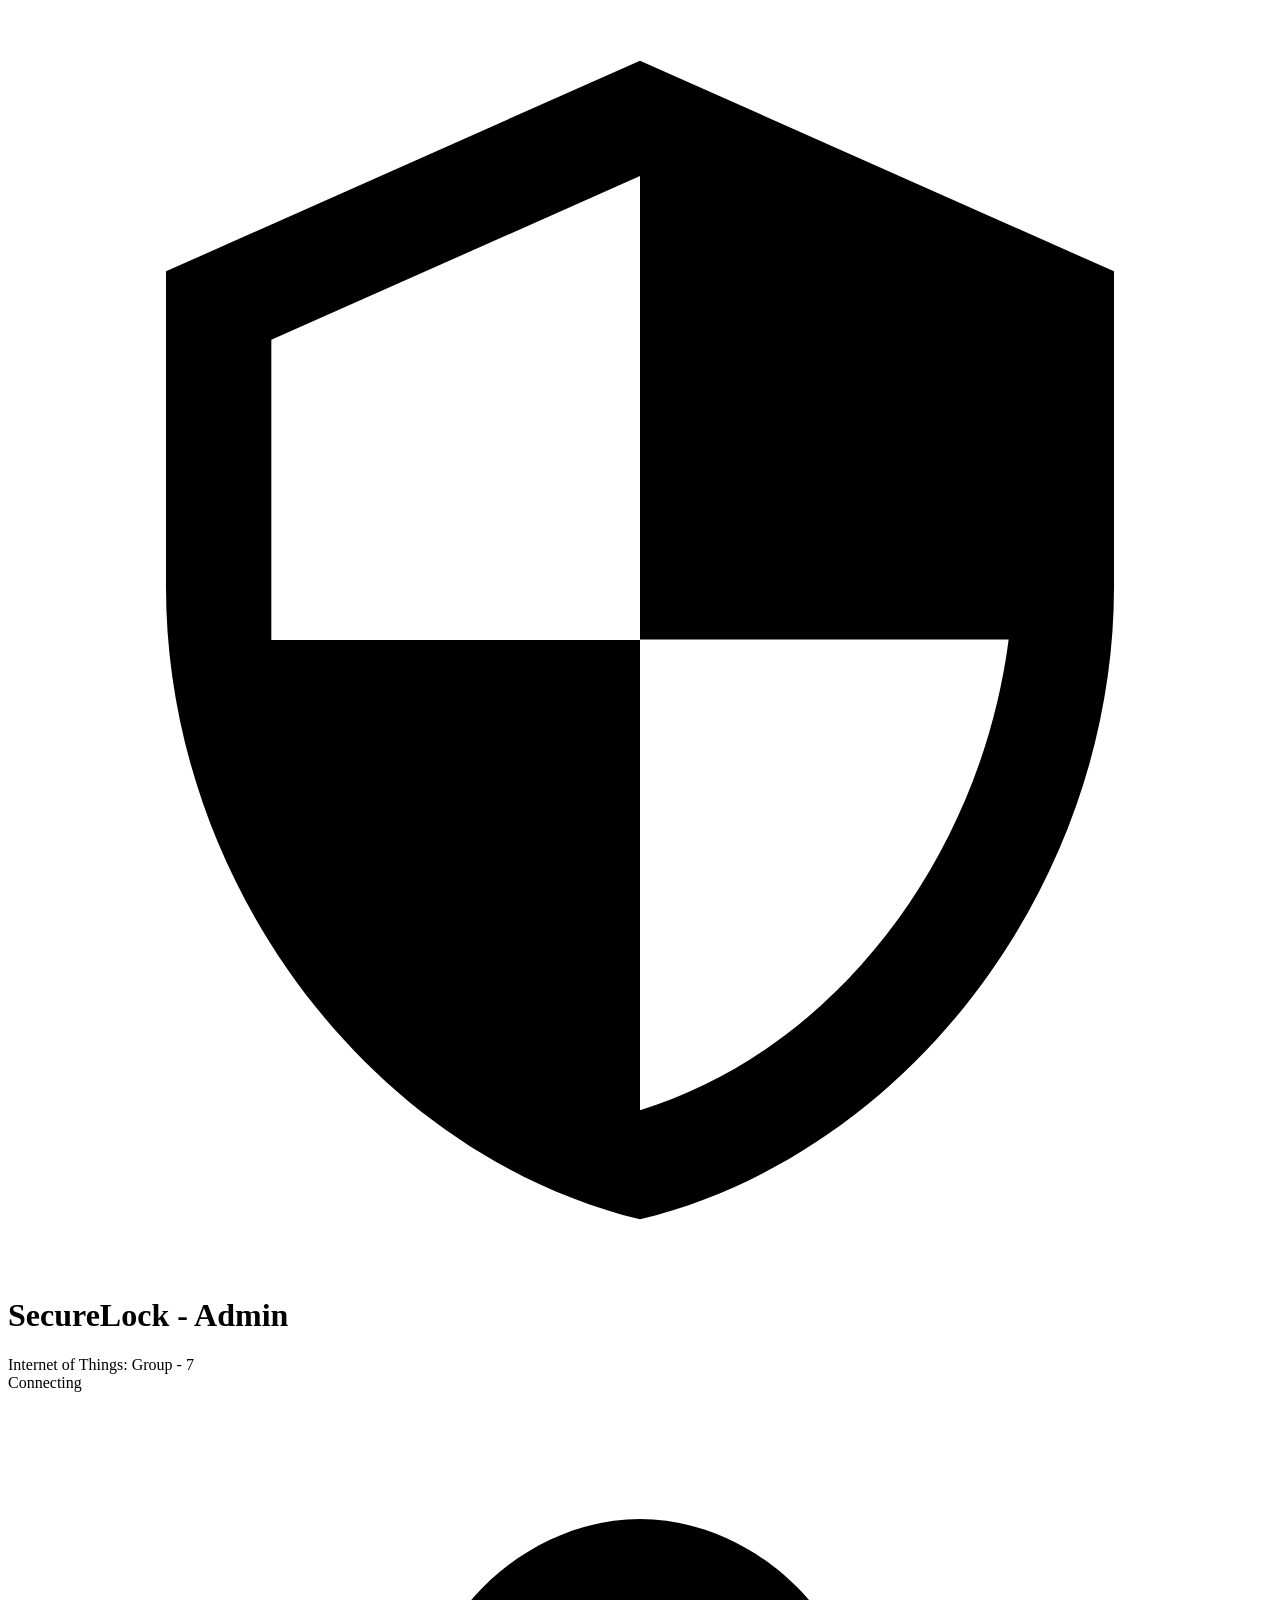
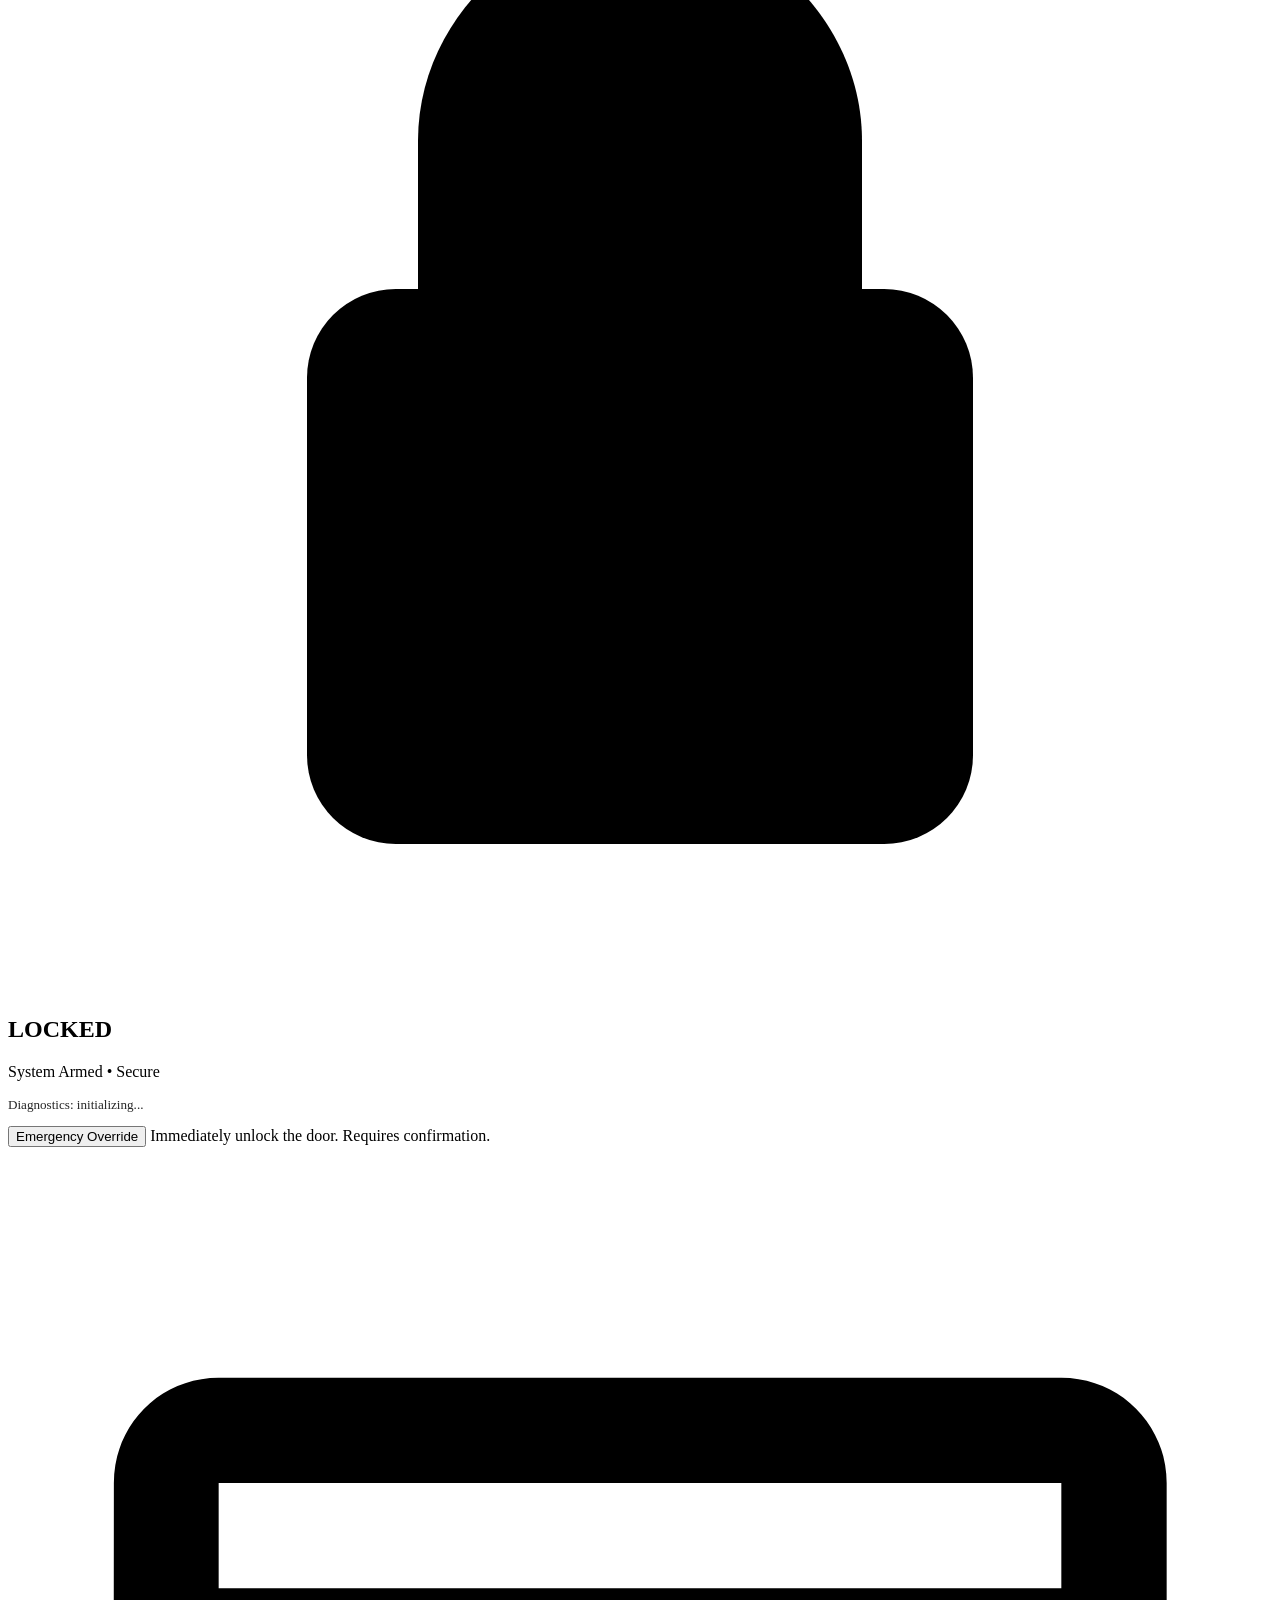
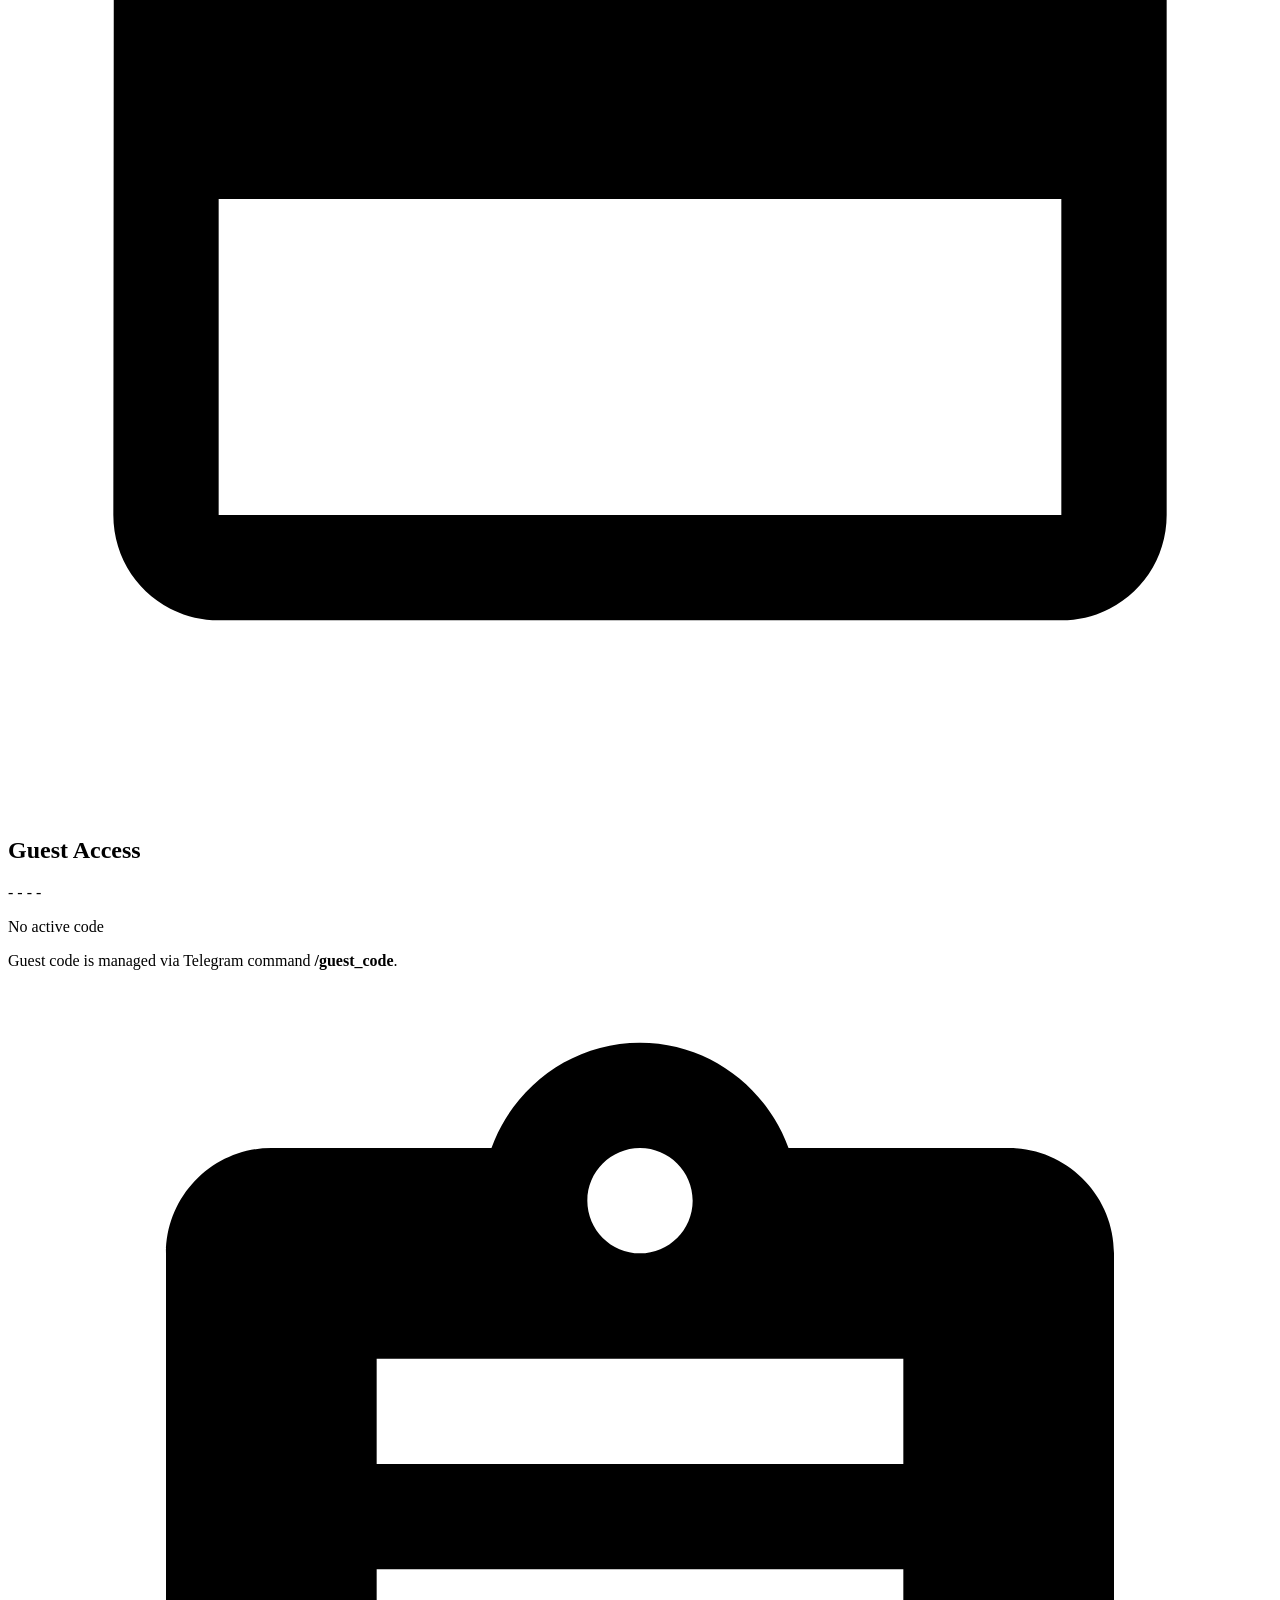
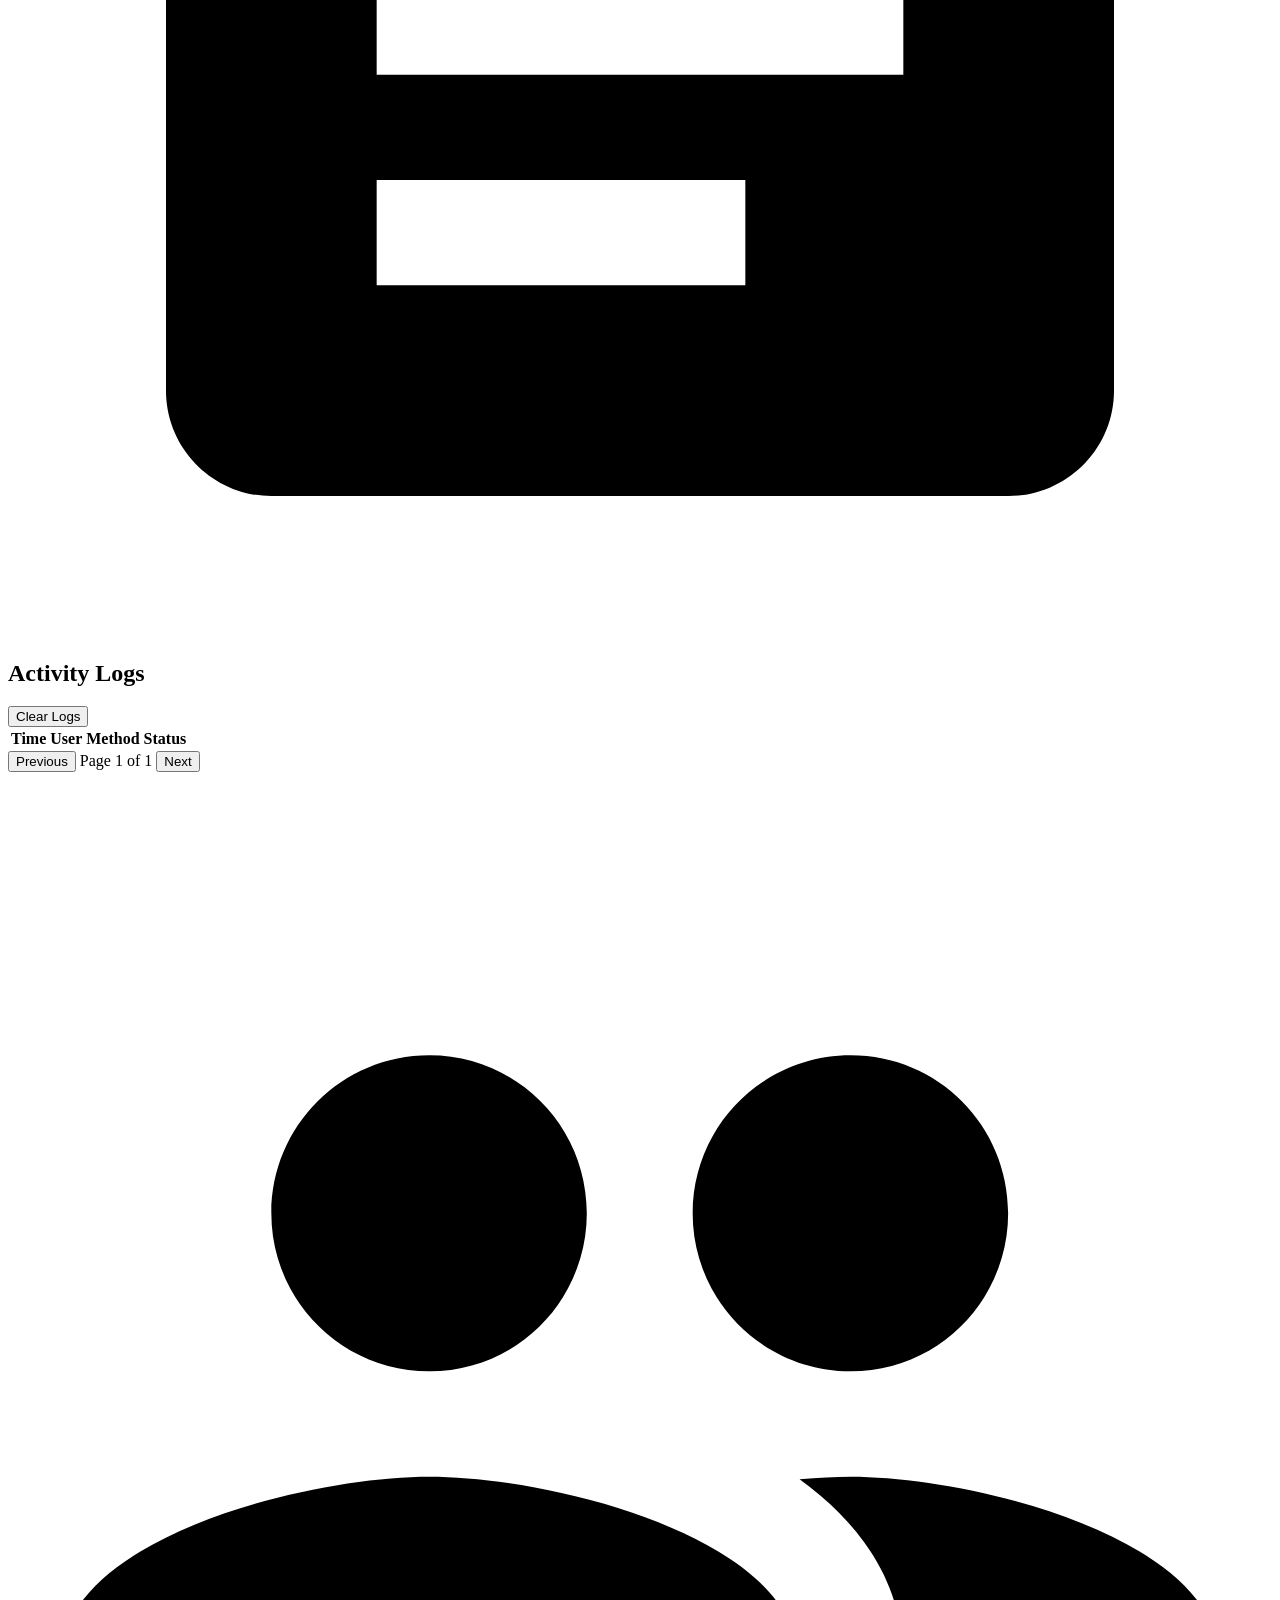
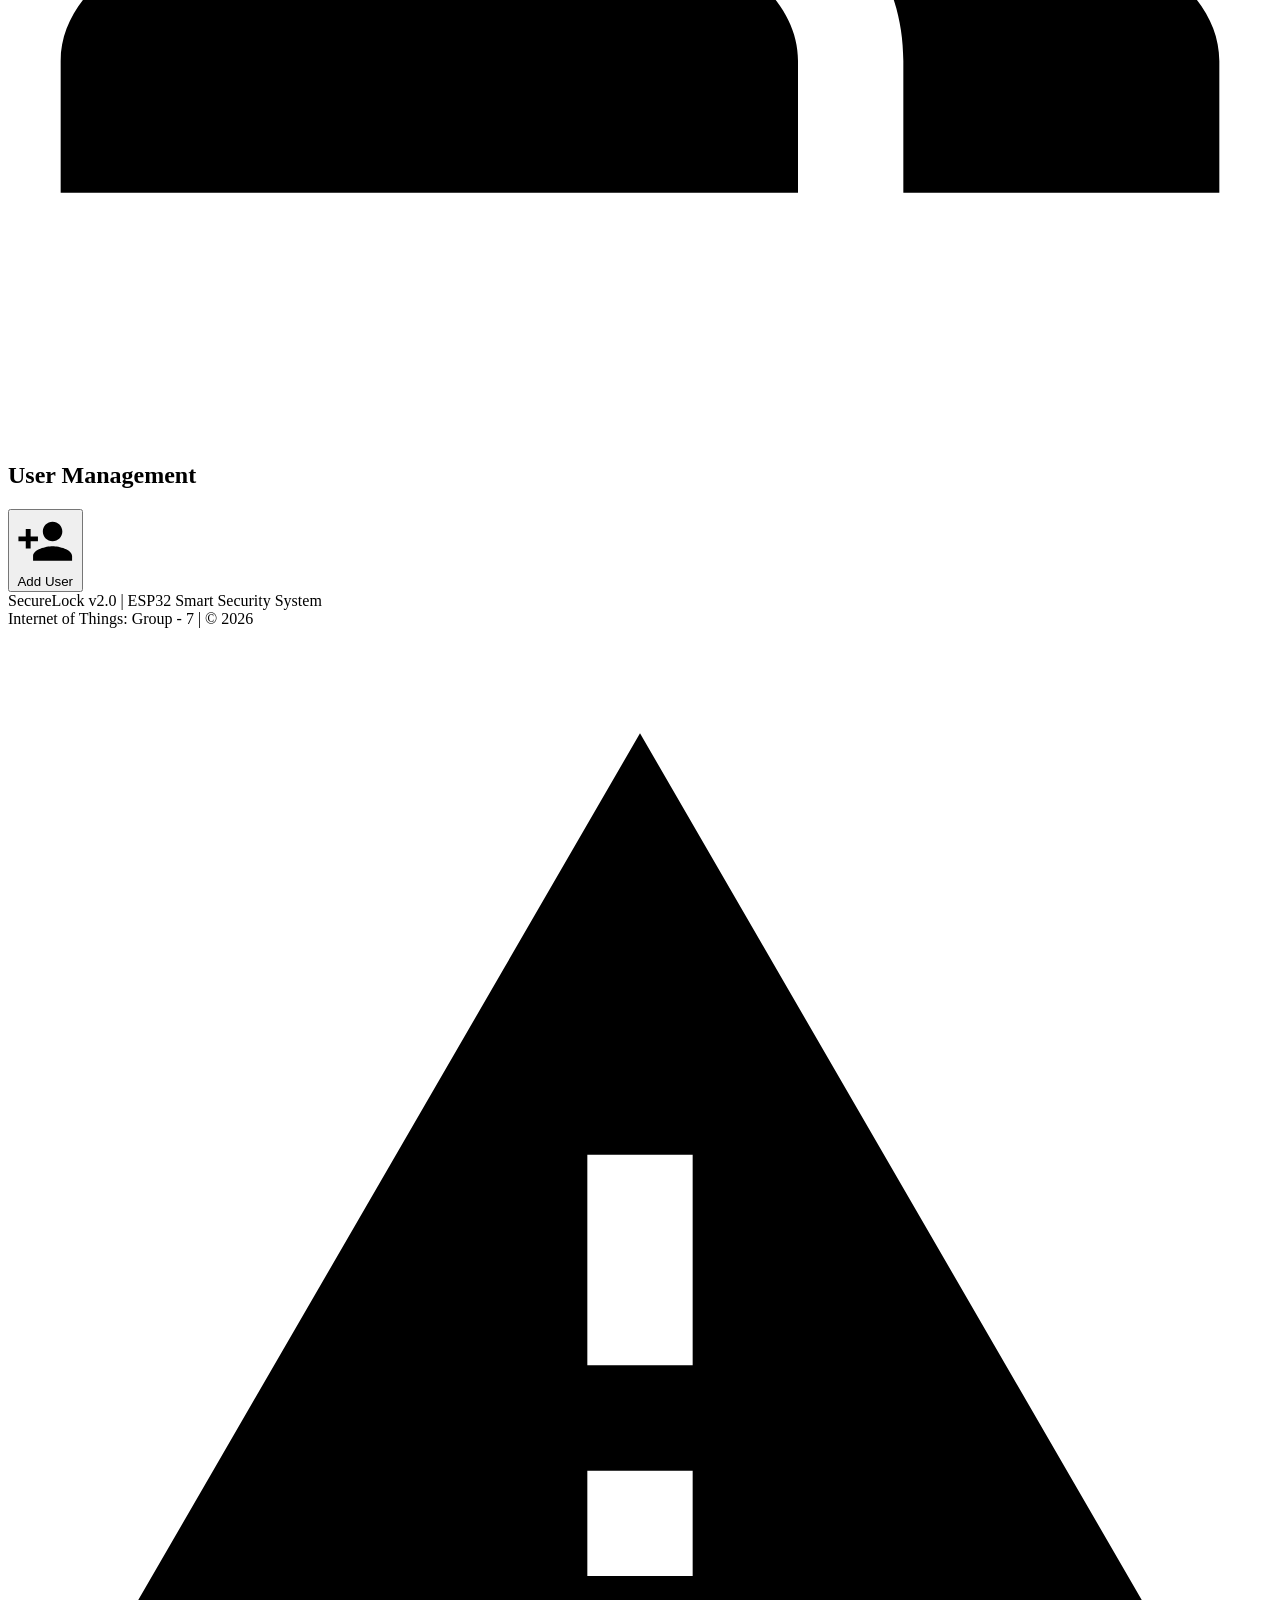
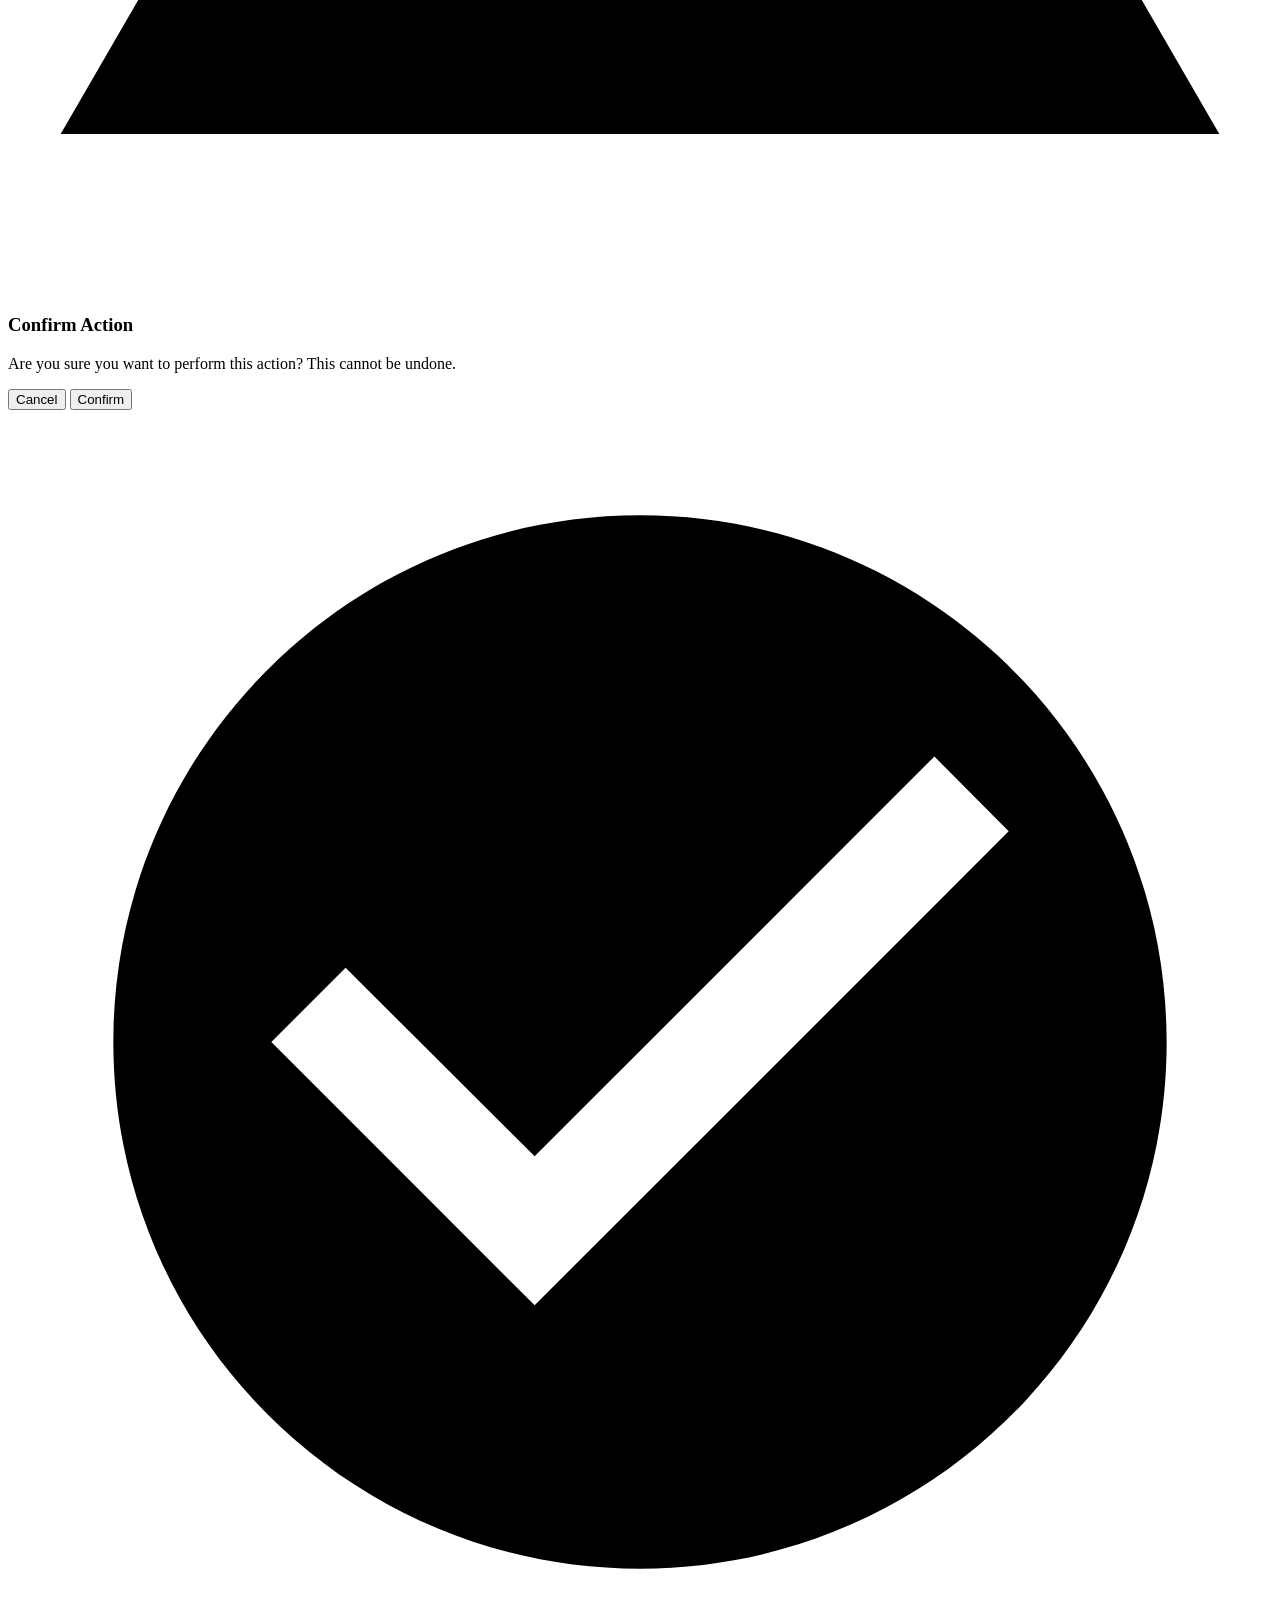
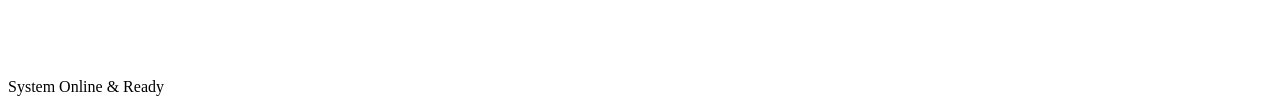
==== data/html/index.html @ d59ce09e "New changes again for mock defense tomorrow" ====
<!DOCTYPE html>
<html lang="en">
<head>
    <meta charset="UTF-8">
    <meta name="viewport" content="width=device-width, initial-scale=1.0, maximum-scale=1.0, user-scalable=no">
    <meta name="theme-color" content="#111827">
    <meta name="description" content="SecureLock ESP32 Smart Lock Dashboard - Secure Access Management">
    <meta name="apple-mobile-web-app-capable" content="yes">
    <meta name="apple-mobile-web-app-status-bar-style" content="black-translucent">
    
    <title>SecureLock | Smart Lock Dashboard</title>
    
    <!-- Favicon -->
    <link rel="icon" type="image/svg+xml" href="data:image/svg+xml,%3Csvg xmlns='http://www.w3.org/2000/svg' viewBox='0 0 24 24' fill='%233B82F6'%3E%3Cpath d='M18 8h-1V6c0-2.76-2.24-5-5-5S7 3.24 7 6v2H6c-1.1 0-2 .9-2 2v10c0 1.1.9 2 2 2h12c1.1 0 2-.9 2-2V10c0-1.1-.9-2-2-2zm-6 9c-1.1 0-2-.9-2-2s.9-2 2-2 2 .9 2 2-.9 2-2 2zm3.1-9H8.9V6c0-1.71 1.39-3.1 3.1-3.1 1.71 0 3.1 1.39 3.1 3.1v2z'/%3E%3C/svg%3E">
    
    <!-- Stylesheet -->
    <link rel="stylesheet" href="/css/style.css">
    <link rel="stylesheet" href="/css/layout.css">
    <link rel="stylesheet" href="/css/logs.css">
    <link rel="stylesheet" href="/css/users.css">
    <link rel="stylesheet" href="/css/pagination.css">
</head>
<body>
    <main class="dashboard">
        <!-- ===== Header Section ===== -->
        <header class="header">
            <div class="brand">
                <div class="brand-logo">
                    <svg viewBox="0 0 24 24" aria-hidden="true">
                        <path d="M12 1L3 5v6c0 5.55 3.84 10.74 9 12 5.16-1.26 9-6.45 9-12V5l-9-4zm0 10.99h7c-.53 4.12-3.28 7.79-7 8.94V12H5V6.3l7-3.11v8.8z"/>
                    </svg>
                </div>
                <div class="brand-text">
                    <h1 class="brand-name">SecureLock - Admin</h1>
                    <span class="brand-tagline">Internet of Things: Group - 7</span>
                </div>
            </div>
            
            <div class="status-badge" id="statusBadge" data-status="offline" role="status" aria-live="polite">
                <span class="status-indicator" aria-hidden="true"></span>
                <span id="statusText">Connecting</span>
            </div>
        </header>

        <!-- ===== Hero Section: Lock Status ===== -->
        <section class="hero-section" aria-labelledby="lockStatusLabel">
            <article class="glass-card hero-card" id="lockVisual" data-lock-state="locked">
                <!-- Animated Lock Visual -->
                <figure class="lock-visual">
                    <div class="lock-ring" aria-hidden="true"></div>
                    <svg class="lock-svg" viewBox="0 0 160 160" aria-hidden="true">
                        <!-- Lock Shackle (animated) -->
                        <path 
                            class="lock-shackle" 
                            d="M50 65 L50 45 C50 28 65 15 80 15 C95 15 110 28 110 45 L110 65"
                        />
                        <!-- Lock Body -->
                        <rect 
                            class="lock-body" 
                            x="35" y="65" 
                            width="90" height="75" 
                            rx="12"
                        />
                        <!-- Keyhole Circle -->
                        <circle class="lock-keyhole" cx="80" cy="95" r="12"/>
                        <!-- Keyhole Slot -->
                        <rect class="lock-keyhole" x="76" y="95" width="8" height="25" rx="2"/>
                    </svg>
                </figure>
                
                <!-- Status Text -->
                <div class="lock-status">
                    <h2 class="lock-status-label" id="lockStatusLabel">LOCKED</h2>
                    <p class="lock-status-sub" id="lockStatusSub">System Armed • Secure</p>
                    <p class="lock-status-sub" id="diagStatus" style="font-size:0.82rem;opacity:0.85;">Diagnostics: initializing...</p>
                </div>
                
                <!-- Emergency Override Button -->
                <button 
                    type="button" 
                    class="btn-emergency" 
                    id="btnEmergency"
                    aria-describedby="emergencyDesc"
                >
                    Emergency Override
                </button>
                <span id="emergencyDesc" class="sr-only">
                    Immediately unlock the door. Requires confirmation.
                </span>
            </article>
        </section>

        <!-- ===== Guest Access Section ===== -->
        <section class="guest-section" aria-labelledby="guestTitle">
            <article class="glass-card">
                <header class="section-header">
                    <h2 class="section-title" id="guestTitle">
                        <svg class="section-icon" viewBox="0 0 24 24" aria-hidden="true">
                            <path d="M20 4H4c-1.11 0-1.99.89-1.99 2L2 18c0 1.11.89 2 2 2h16c1.11 0 2-.89 2-2V6c0-1.11-.89-2-2-2zm0 14H4v-6h16v6zm0-10H4V6h16v2z"/>
                        </svg>
                        Guest Access
                    </h2>
                </header>
                
                <!-- PIN Display -->
                <div class="pin-display">
                    <output class="pin-code" id="pinCode" aria-live="polite">
                        <span class="pin-digit">-</span>
                        <span class="pin-digit">-</span>
                        <span class="pin-digit">-</span>
                        <span class="pin-digit">-</span>
                    </output>
                    <p class="pin-timer" id="pinTimer">No active code</p>
                </div>
                
                <p class="pin-helper">Guest code is managed via Telegram command <strong>/guest_code</strong>.</p>
            </article>
        </section>

        <!-- ===== Activity Logs Section ===== -->
        <section class="logs-section" aria-labelledby="logsTitle">
            <article class="glass-card">
                <header class="section-header">
                    <h2 class="section-title" id="logsTitle">
                        <svg class="section-icon" viewBox="0 0 24 24" aria-hidden="true">
                            <path d="M19 3h-4.18C14.4 1.84 13.3 1 12 1c-1.3 0-2.4.84-2.82 2H5c-1.1 0-2 .9-2 2v14c0 1.1.9 2 2 2h14c1.1 0 2-.9 2-2V5c0-1.1-.9-2-2-2zm-7 0c.55 0 1 .45 1 1s-.45 1-1 1-1-.45-1-1 .45-1 1-1zm2 14H7v-2h7v2zm3-4H7v-2h10v2zm0-4H7V7h10v2z"/>
                        </svg>
                        Activity Logs
                    </h2>
                    <button type="button" class="btn-clear-logs" id="btnClearLogs" aria-label="Clear all activity logs">
                        Clear Logs
                    </button>
                </header>
                
                <!-- Logs Table -->
                <div class="logs-table-wrapper">
                    <table class="logs-table" role="grid">
                        <thead>
                            <tr>
                                <th scope="col">Time</th>
                                <th scope="col">User</th>
                                <th scope="col" class="col-method">Method</th>
                                <th scope="col" class="col-status">Status</th>
                            </tr>
                        </thead>
                        <tbody id="logsTableBody">
                            <!-- Logs populated dynamically from /api/logs -->
                        </tbody>
                    </table>
                </div>

                <nav class="logs-pagination" id="logsPagination" aria-label="Activity logs pagination">
                    <button type="button" class="pagination-btn" id="logsPrevPage">Previous</button>
                    <span class="pagination-info" id="logsPageInfo">Page 1 of 1</span>
                    <button type="button" class="pagination-btn" id="logsNextPage">Next</button>
                </nav>
            </article>
        </section>

        <!-- ===== User Management Section ===== -->
        <section class="users-section" aria-labelledby="usersTitle">
            <article class="glass-card">
                <header class="section-header section-header-actions">
                    <h2 class="section-title" id="usersTitle">
                        <svg class="section-icon" viewBox="0 0 24 24" aria-hidden="true">
                            <path d="M16 11c1.66 0 2.99-1.34 2.99-3S17.66 5 16 5c-1.66 0-3 1.34-3 3s1.34 3 3 3zm-8 0c1.66 0 2.99-1.34 2.99-3S9.66 5 8 5C6.34 5 5 6.34 5 8s1.34 3 3 3zm0 2c-2.33 0-7 1.17-7 3.5V19h14v-2.5c0-2.33-4.67-3.5-7-3.5zm8 0c-.29 0-.62.02-.97.05 1.16.84 1.97 1.97 1.97 3.45V19h6v-2.5c0-2.33-4.67-3.5-7-3.5z"/>
                        </svg>
                        User Management
                    </h2>
                    <button type="button" class="btn-add-user" id="btnAddUser" aria-label="Add new user">
                        <svg viewBox="0 0 24 24" aria-hidden="true">
                            <path d="M15 12c2.21 0 4-1.79 4-4s-1.79-4-4-4-4 1.79-4 4 1.79 4 4 4zm-9-2V7H4v3H1v2h3v3h2v-3h3v-2H6zm9 4c-2.67 0-8 1.34-8 4v2h16v-2c0-2.66-5.33-4-8-4z"/>
                        </svg>
                        Add User
                    </button>
                </header>
                
                <!-- Users Grid -->
                <div class="users-grid" id="usersGrid" role="list">
                    <!-- Users populated dynamically from /api/users -->
                </div>
            </article>
        </section>
    </main>

    <!-- ===== Footer ===== -->
    <footer class="dashboard-footer">
        <div class="footer-content">
            <div class="footer-left">
                <span class="footer-brand">SecureLock v2.0</span>
                <span class="footer-separator">|</span>
                <span class="footer-text">ESP32 Smart Security System</span>
            </div>
            <div class="footer-right">
                <span class="footer-text">Internet of Things: Group - 7</span>
                <span class="footer-separator">|</span>
                <span class="footer-copyright">&copy; 2026</span>
            </div>
        </div>
    </footer>

    <!-- ===== Confirmation Modal ===== -->
    <aside 
        class="modal-overlay" 
        id="modalOverlay" 
        data-visible="false"
        role="dialog" 
        aria-modal="true" 
        aria-labelledby="modalTitle"
        aria-describedby="modalMessage"
    >
        <div class="modal">
            <div class="modal-icon" id="modalIcon" data-type="warning" aria-hidden="true">
                <svg viewBox="0 0 24 24">
                    <path d="M1 21h22L12 2 1 21zm12-3h-2v-2h2v2zm0-4h-2v-4h2v4z"/>
                </svg>
            </div>
            <h3 class="modal-title" id="modalTitle">Confirm Action</h3>
            <p class="modal-message" id="modalMessage">
                Are you sure you want to perform this action? This cannot be undone.
            </p>
            <div class="modal-actions">
                <button type="button" class="btn-modal-cancel" id="btnModalCancel">
                    Cancel
                </button>
                <button type="button" class="btn-modal-confirm" id="btnModalConfirm">
                    Confirm
                </button>
            </div>
        </div>
    </aside>

    <!-- ===== Edit User Modal ===== -->
    <dialog 
        class="edit-user-dialog" 
        id="editUserModal"
        aria-labelledby="editUserTitle"
    >
        <div class="dialog-content">
            <div class="dialog-header">
                <h3 class="dialog-title" id="editUserTitle">Edit User Details</h3>
                <button type="button" class="btn-dialog-close" id="btnCloseEditDialog" aria-label="Close dialog">
                    <svg viewBox="0 0 24 24" aria-hidden="true">
                        <path d="M19 6.41L17.59 5 12 10.59 6.41 5 5 6.41 10.59 12 5 17.59 6.41 19 12 13.41 17.59 19 19 17.59 13.41 12z"/>
                    </svg>
                </button>
            </div>
            
            <form class="dialog-form" id="editUserForm" novalidate>
                <!-- Input 1: Name -->
                <div class="form-group">
                    <label for="editUserName" class="form-label">Full Name <span class="required">*</span></label>
                    <input 
                        type="text" 
                        id="editUserName" 
                        name="editUserName"
                        class="form-input" 
                        placeholder="e.g., John Doe"
                        pattern="[A-Za-z ]+"
                        title="Name must contain letters only"
                        maxlength="48"
                        required
                        autocomplete="name"
                    />
                    <span class="form-error" id="editUserNameError"></span>
                </div>

                <!-- Input 2: Telegram Chat ID -->
                <div class="form-group">
                    <label for="editUserChatId" class="form-label">Telegram Chat ID <span class="required">*</span></label>
                    <input
                        type="text"
                        id="editUserChatId"
                        name="editUserChatId"
                        class="form-input"
                        placeholder="e.g., 123456789"
                        inputmode="numeric"
                        autocomplete="off"
                        required
                    />
                    <span class="form-helper">Used to deliver user-specific OTP via Telegram</span>
                    <span class="form-error" id="editUserChatIdError"></span>
                </div>

                <!-- Input 3: Offline Backup PIN -->
                <div class="form-group">
                    <label for="editUserBackupPin" class="form-label">Offline Backup PIN <span class="required">*</span></label>
                    <input
                        type="text"
                        id="editUserBackupPin"
                        name="editUserBackupPin"
                        class="form-input form-input-pin"
                        placeholder="1234"
                        maxlength="4"
                        pattern="[0-9]{4}"
                        inputmode="numeric"
                        required
                        autocomplete="off"
                    />
                    <span class="form-helper">Used when user enters Offline Mode (#) after RFID scan</span>
                    <span class="form-error" id="editUserBackupPinError"></span>
                </div>
                
                <!-- Input 4: RFID -->
                <div class="form-group">
                    <label for="editUserRfid" class="form-label">RFID Tag ID <span class="required">*</span></label>
                    <div class="form-input-group">
                        <input 
                            type="text" 
                            id="editUserRfid" 
                            name="editUserRfid"
                            class="form-input form-input-readonly" 
                            placeholder="Current RFID tag..."
                            readonly
                            required
                        />
                        <button type="button" class="btn-replace" id="btnReplaceCard">
                            <svg viewBox="0 0 24 24" aria-hidden="true">
                                <path d="M12 4V1L8 5l4 4V6c3.31 0 6 2.69 6 6 0 1.01-.25 1.97-.7 2.8l1.46 1.46C19.54 15.03 20 13.57 20 12c0-4.42-3.58-8-8-8zm0 14c-3.31 0-6-2.69-6-6 0-1.01.25-1.97.7-2.8L5.24 7.74C4.46 8.97 4 10.43 4 12c0 4.42 3.58 8 8 8v3l4-4-4-4v3z"/>
                            </svg>
                            Replace Card
                        </button>
                    </div>
                    <span class="form-helper">Tap new RFID card to replace existing tag</span>
                    <span class="form-error" id="editUserRfidError"></span>
                </div>
                
                <!-- Form Actions -->
                <div class="dialog-actions">
                    <button type="button" class="btn-dialog-cancel" id="btnCancelEdit">
                        Cancel
                    </button>
                    <button type="submit" class="btn-dialog-submit" id="btnSubmitEdit">
                        <svg viewBox="0 0 24 24" aria-hidden="true">
                            <path d="M17 3H5c-1.11 0-2 .9-2 2v14c0 1.1.89 2 2 2h14c1.1 0 2-.9 2-2V7l-4-4zm-5 16c-1.66 0-3-1.34-3-3s1.34-3 3-3 3 1.34 3 3-1.34 3-3 3zm3-10H5V5h10v4z"/>
                        </svg>
                        Save Changes
                    </button>
                </div>
            </form>
        </div>
    </dialog>

    <!-- ===== Add User Modal ===== -->
    <dialog 
        class="add-user-dialog" 
        id="addUserModal"
        aria-labelledby="addUserTitle"
    >
        <div class="dialog-content">
            <div class="dialog-header">
                <h3 class="dialog-title" id="addUserTitle">Add New User</h3>
                <button type="button" class="btn-dialog-close" id="btnCloseDialog" aria-label="Close dialog">
                    <svg viewBox="0 0 24 24" aria-hidden="true">
                        <path d="M19 6.41L17.59 5 12 10.59 6.41 5 5 6.41 10.59 12 5 17.59 6.41 19 12 13.41 17.59 19 19 17.59 13.41 12z"/>
                    </svg>
                </button>
            </div>
            
            <form class="dialog-form" id="addUserForm" novalidate>
                <!-- Input 1: Name -->
                <div class="form-group">
                    <label for="userName" class="form-label">Full Name <span class="required">*</span></label>
                    <input 
                        type="text" 
                        id="userName" 
                        name="userName"
                        class="form-input" 
                        placeholder="e.g., Sarah Johnson"
                        pattern="[A-Za-z ]+"
                        title="Name must contain letters only"
                        maxlength="48"
                        required
                        autocomplete="name"
                    />
                    <span class="form-error" id="userNameError"></span>
                </div>

                <!-- Input 2: Telegram Chat ID -->
                <div class="form-group">
                    <label for="userChatId" class="form-label">Telegram Chat ID <span class="required">*</span></label>
                    <input
                        type="text"
                        id="userChatId"
                        name="userChatId"
                        class="form-input"
                        placeholder="e.g., 123456789"
                        inputmode="numeric"
                        autocomplete="off"
                        required
                    />
                    <span class="form-helper">User receives 6-digit OTP on this chat ID</span>
                    <span class="form-error" id="userChatIdError"></span>
                </div>

                <!-- Input 3: Offline Backup PIN -->
                <div class="form-group">
                    <label for="userBackupPin" class="form-label">Offline Backup PIN <span class="required">*</span></label>
                    <input
                        type="text"
                        id="userBackupPin"
                        name="userBackupPin"
                        class="form-input form-input-pin"
                        placeholder="1234"
                        maxlength="4"
                        pattern="[0-9]{4}"
                        inputmode="numeric"
                        required
                        autocomplete="off"
                    />
                    <span class="form-helper">Used when user enters Offline Mode (#) after RFID scan</span>
                    <span class="form-error" id="userBackupPinError"></span>
                </div>
                
                <!-- Input 4: RFID -->
                <div class="form-group">
                    <label for="userRfid" class="form-label">RFID Tag ID <span class="required">*</span></label>
                    <div class="form-input-group">
                        <input 
                            type="text" 
                            id="userRfid" 
                            name="userRfid"
                            class="form-input form-input-readonly" 
                            placeholder="Waiting for card tap..."
                            readonly
                            required
                        />
                        <button type="button" class="btn-scan" id="btnScanCard">
                            <svg viewBox="0 0 24 24" aria-hidden="true">
                                <path d="M12 2C6.48 2 2 6.48 2 12s4.48 10 10 10 10-4.48 10-10S17.52 2 12 2zm-2 15l-5-5 1.41-1.41L10 14.17l7.59-7.59L19 8l-9 9z"/>
                            </svg>
                            📡 Scan Card
                        </button>
                    </div>
                    <span class="form-helper">Tap RFID card on reader to enroll</span>
                    <span class="form-error" id="userRfidError"></span>
                </div>
                
                <!-- Form Actions -->
                <div class="dialog-actions">
                    <button type="button" class="btn-dialog-cancel" id="btnCancelAdd">
                        Cancel
                    </button>
                    <button type="submit" class="btn-dialog-submit" id="btnSubmitAdd">
                        <svg viewBox="0 0 24 24" aria-hidden="true">
                            <path d="M15 12c2.21 0 4-1.79 4-4s-1.79-4-4-4-4 1.79-4 4 1.79 4 4 4zm-9-2V7H4v3H1v2h3v3h2v-3h3v-2H6zm9 4c-2.67 0-8 1.34-8 4v2h16v-2c0-2.66-5.33-4-8-4z"/>
                        </svg>
                        Save User
                    </button>
                </div>
            </form>
        </div>
    </dialog>

    <!-- ===== Toast Notification ===== -->
    <output class="toast" id="toast" data-visible="false" data-type="info" role="status" aria-live="polite">
        <span class="toast-icon" aria-hidden="true">
            <svg viewBox="0 0 24 24">
                <path d="M12 2C6.48 2 2 6.48 2 12s4.48 10 10 10 10-4.48 10-10S17.52 2 12 2zm-2 15l-5-5 1.41-1.41L10 14.17l7.59-7.59L19 8l-9 9z"/>
            </svg>
        </span>
        <span class="toast-message" id="toastMessage">System Online & Ready</span>
    </output>

    <!-- JavaScript -->
    <script type="module" src="/js/main.js"></script>
</body>
</html>
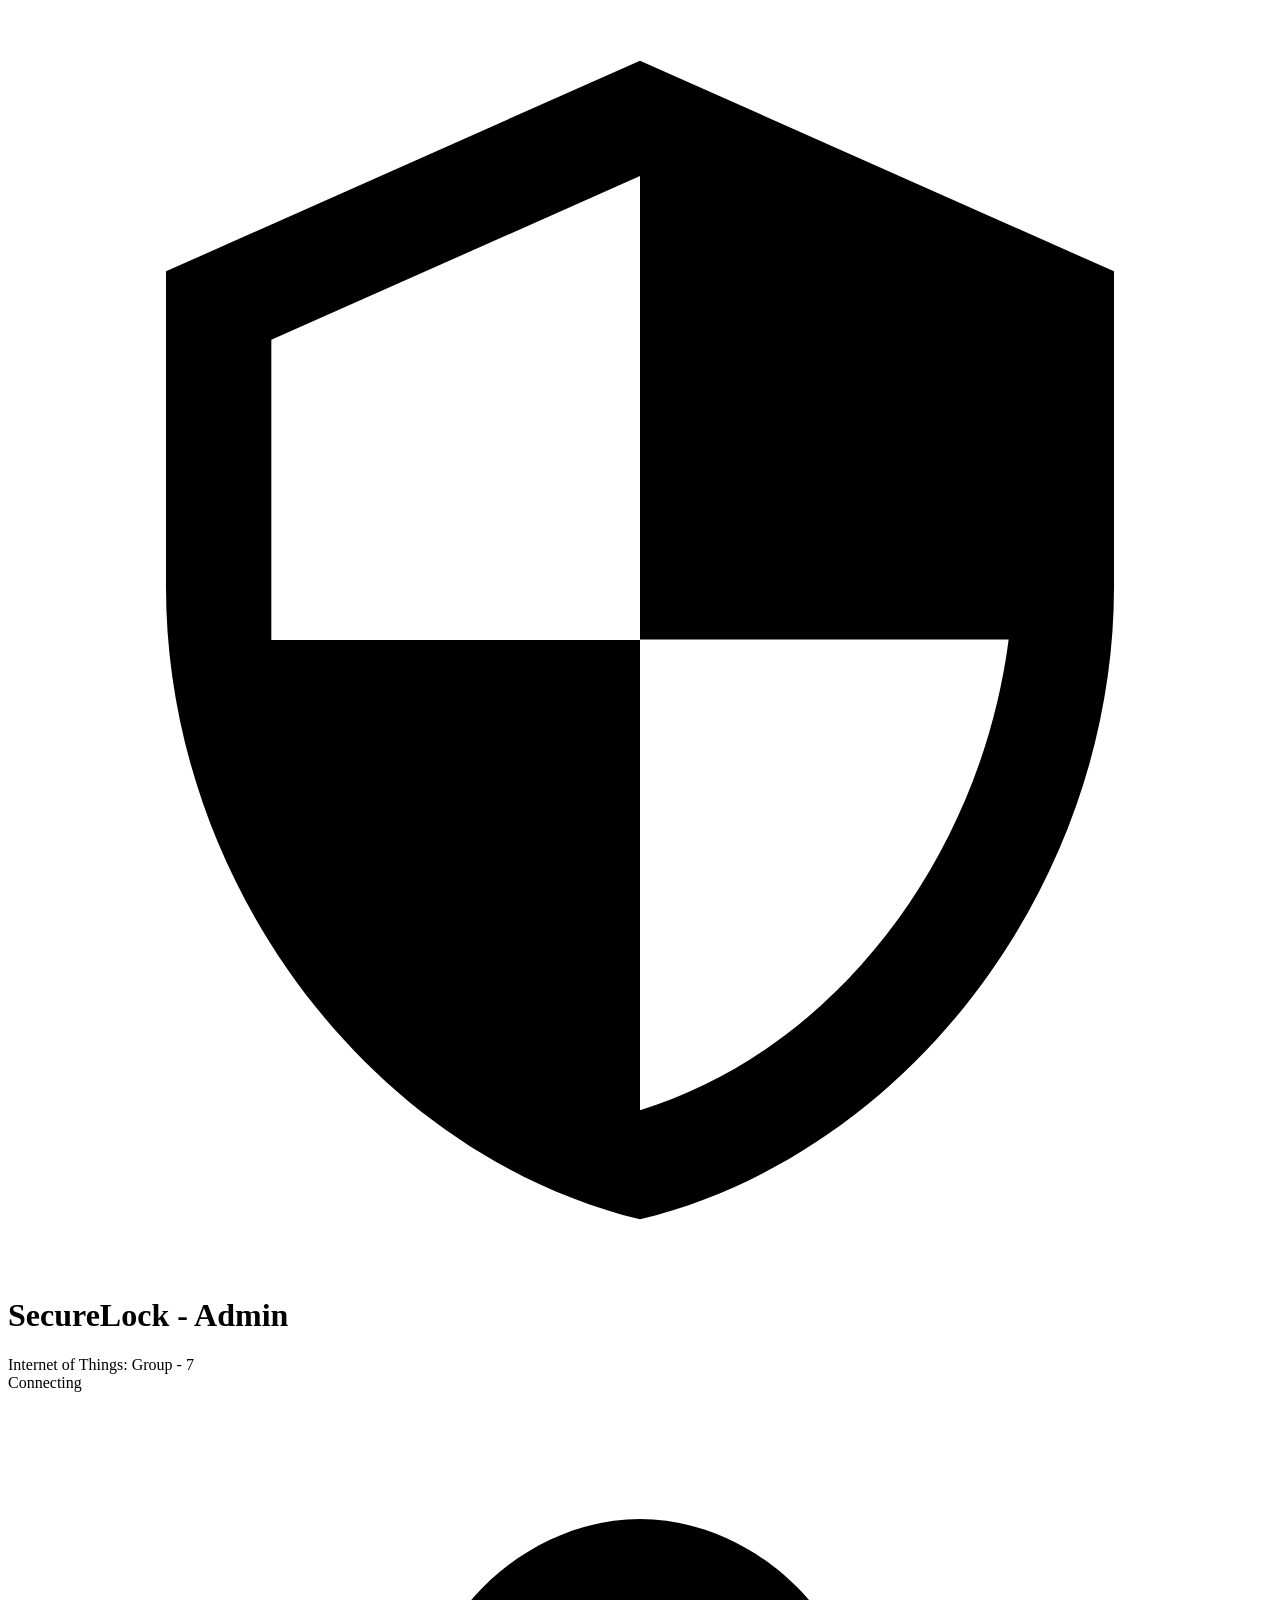
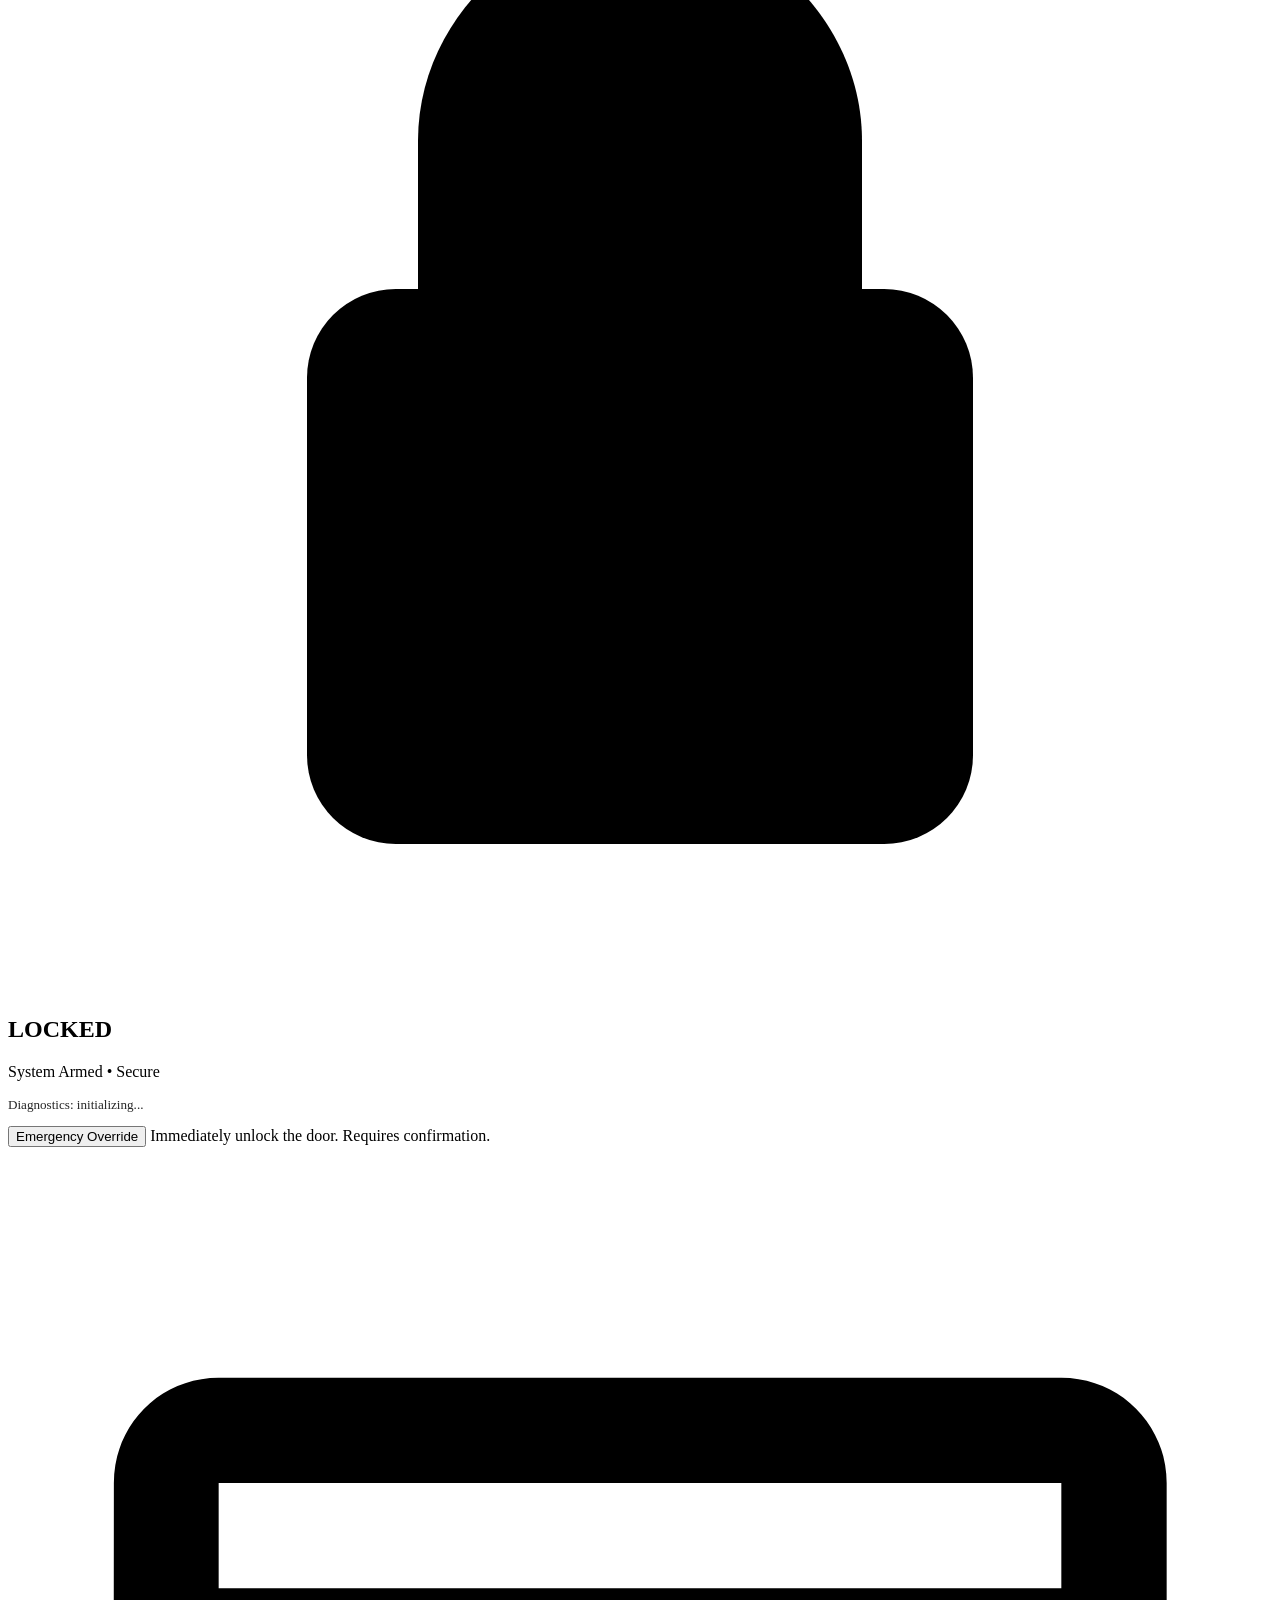
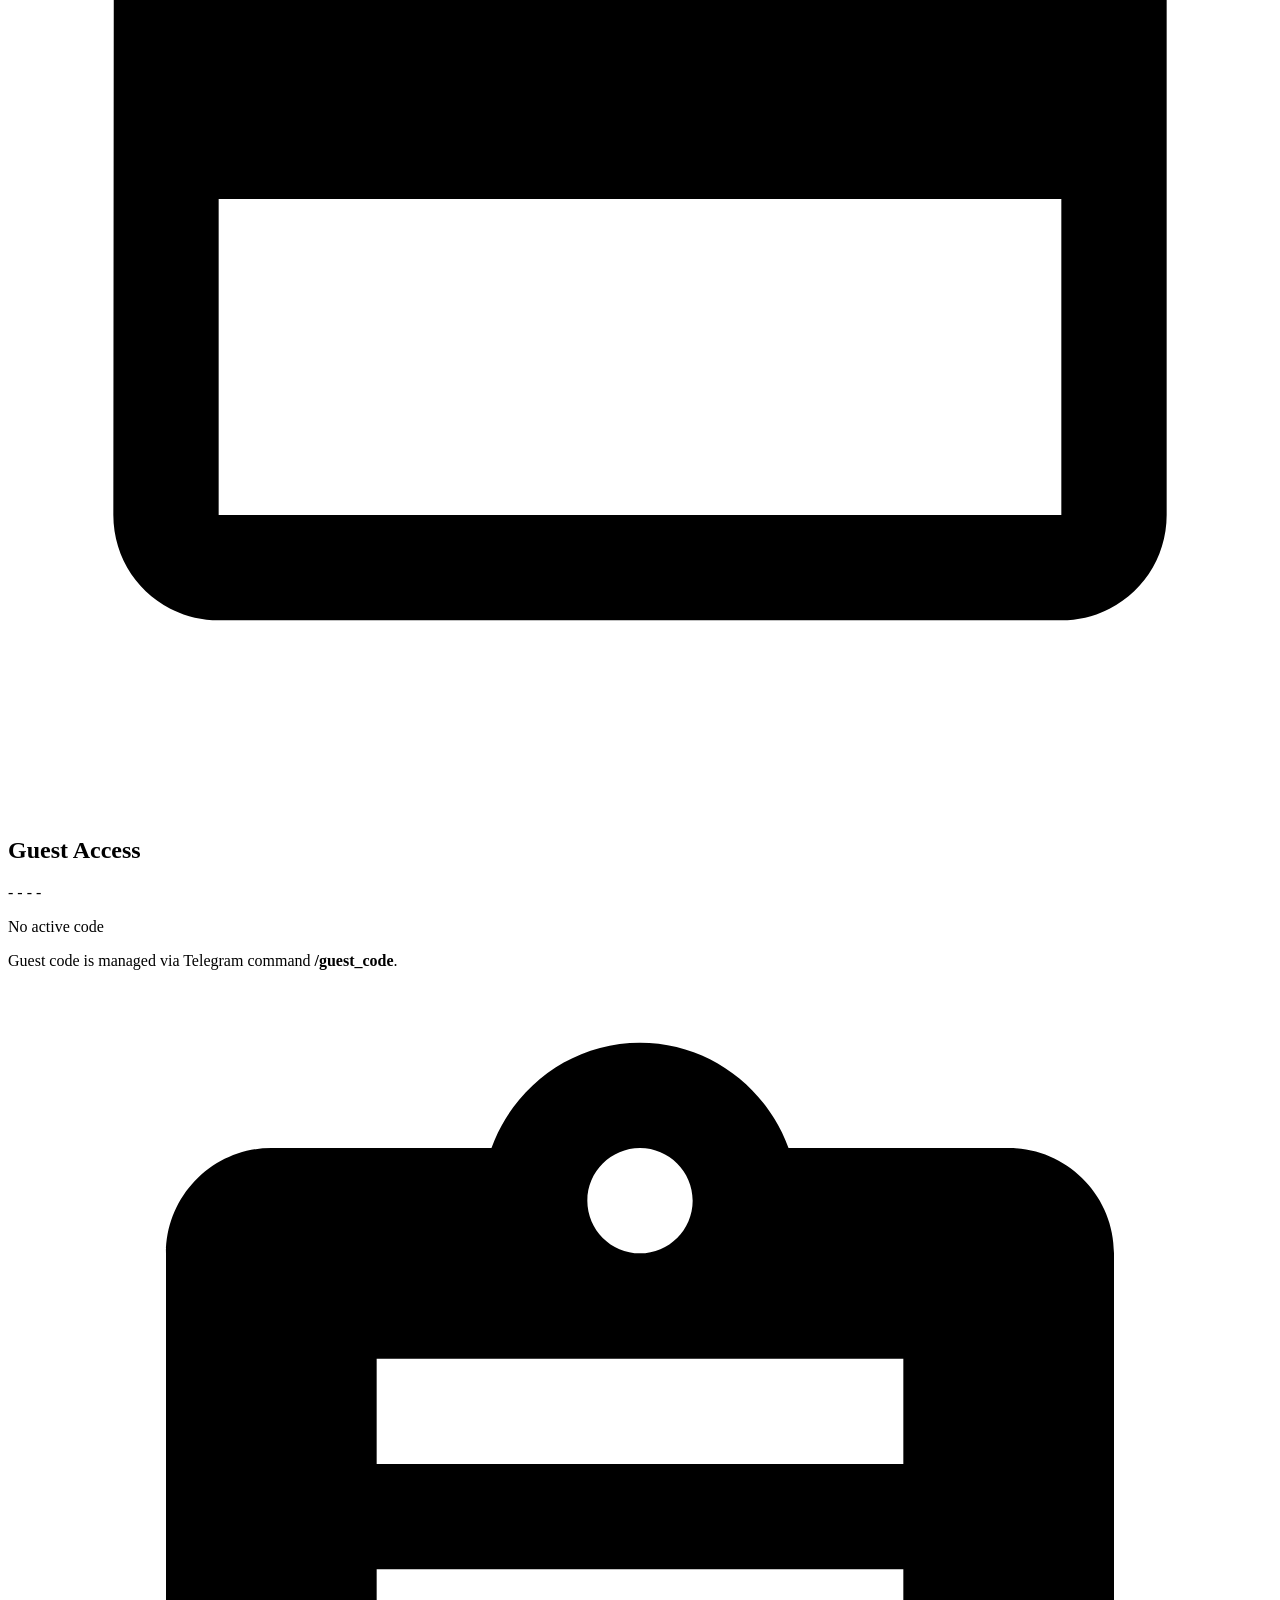
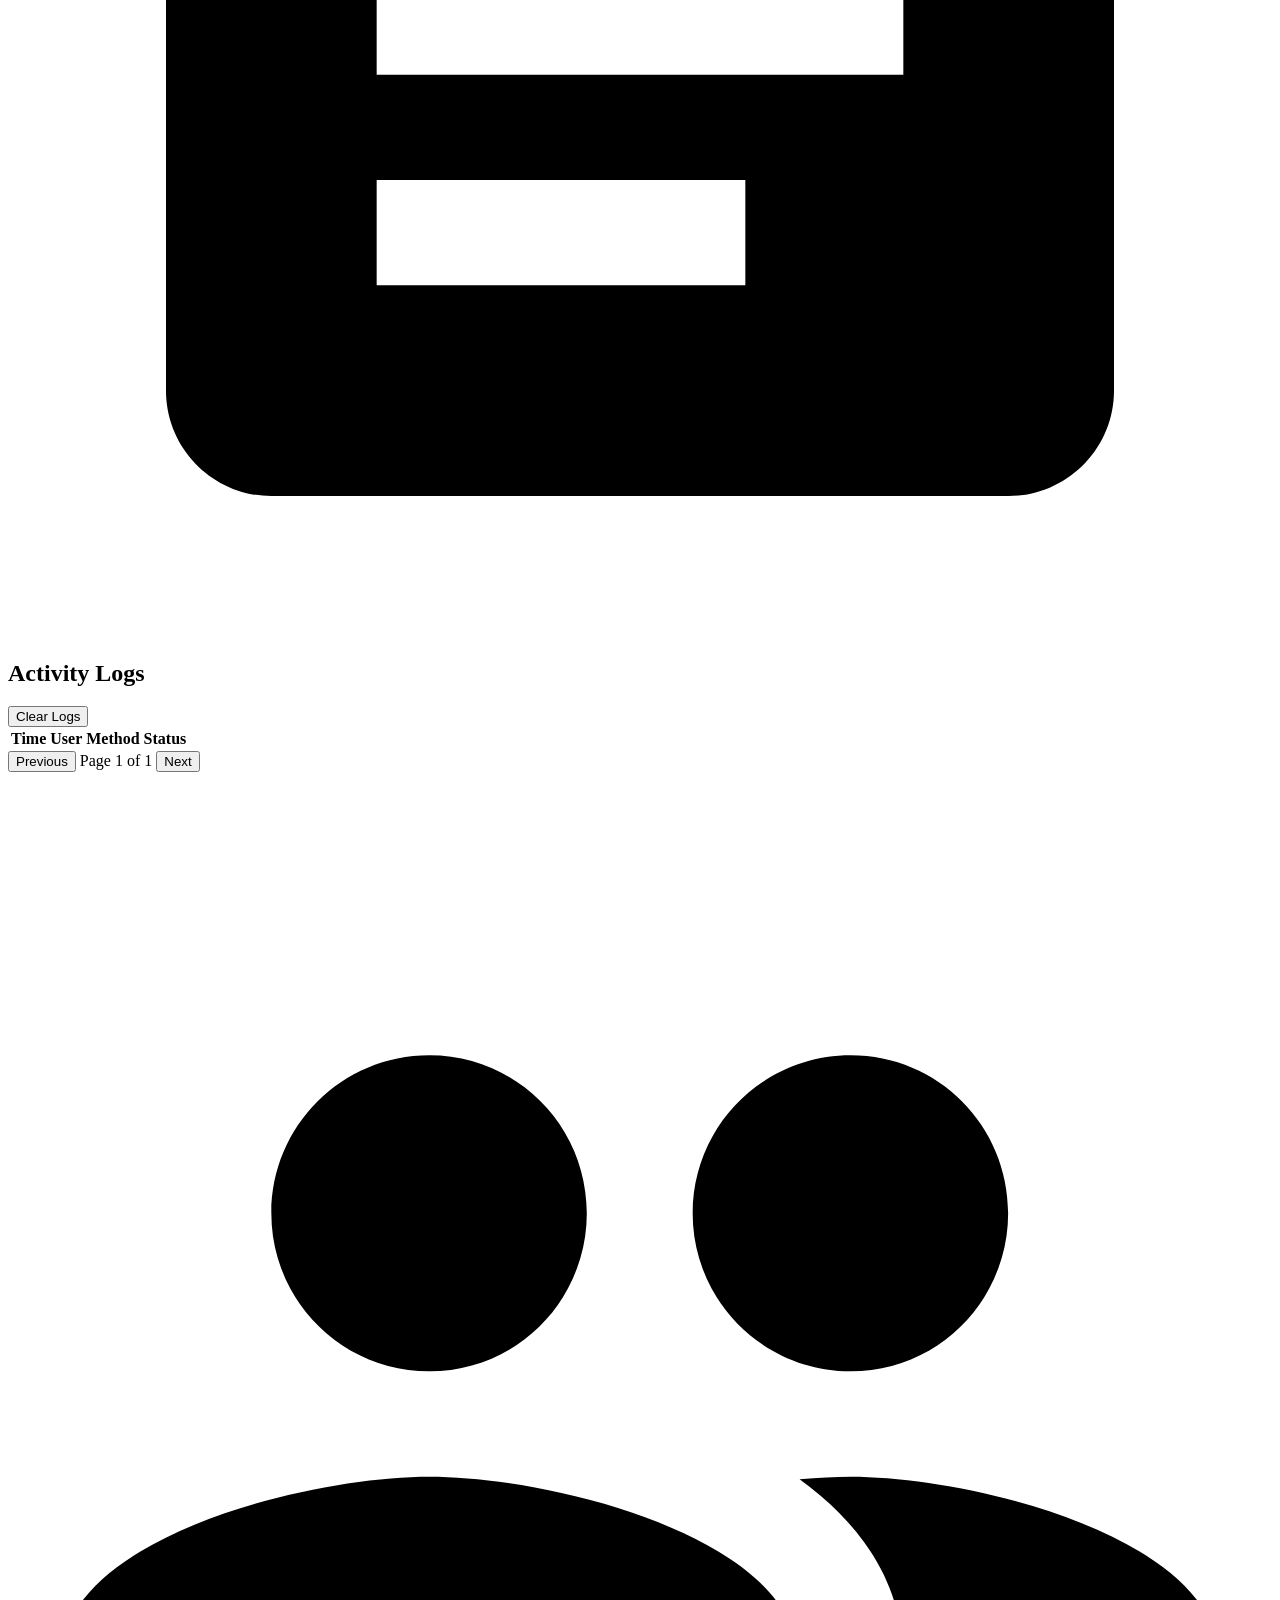
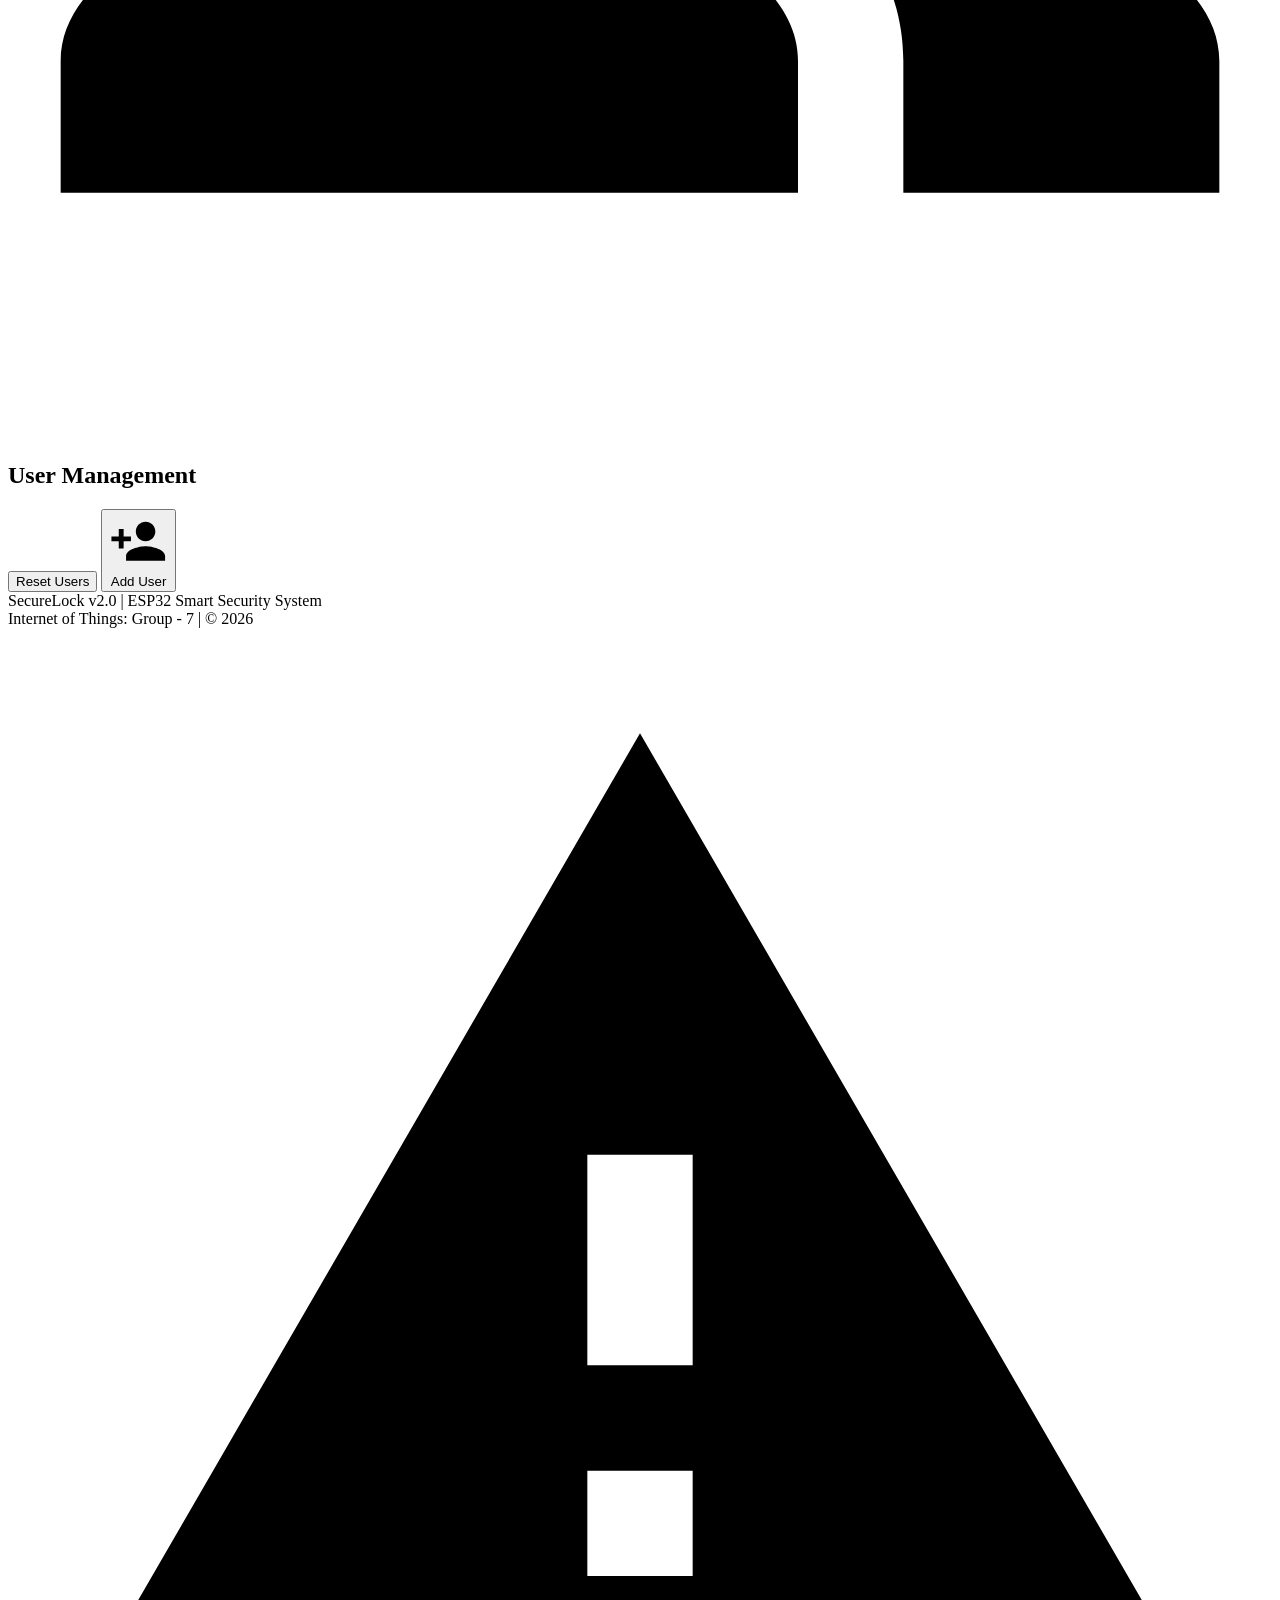
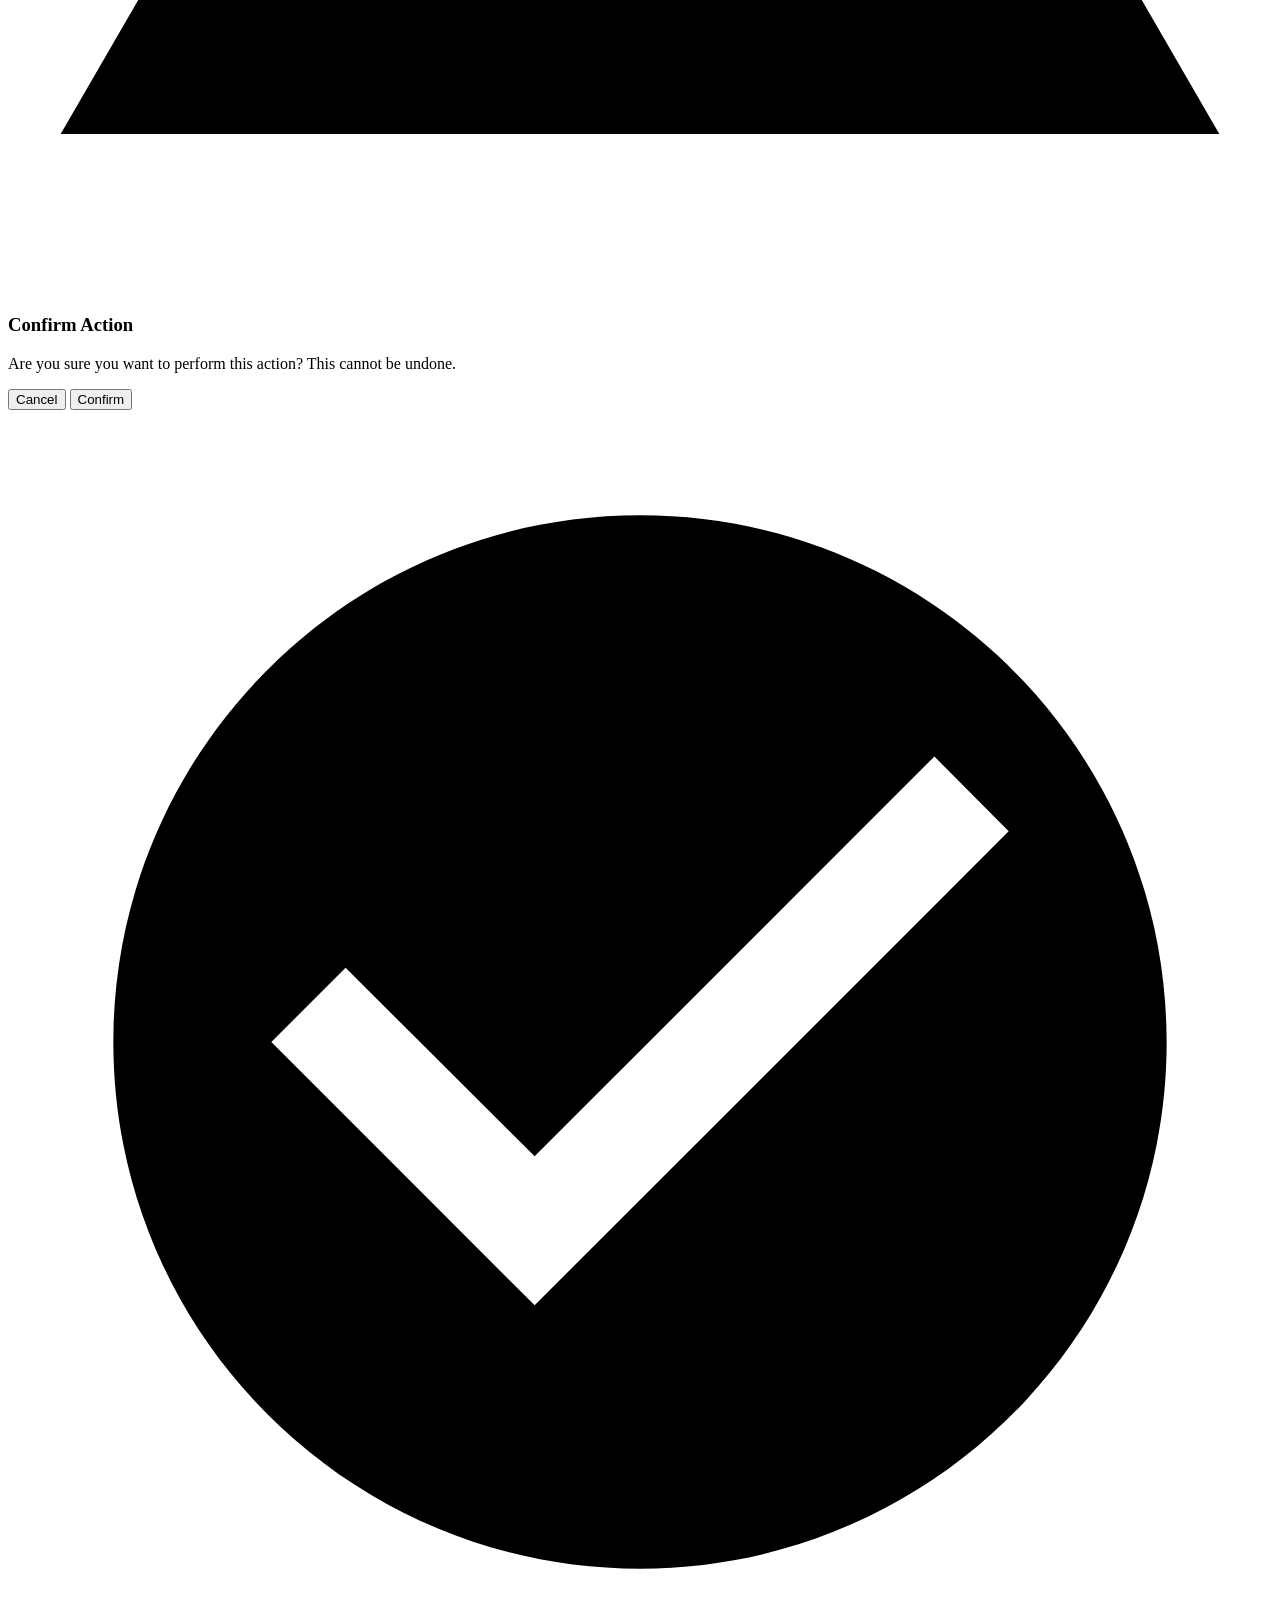
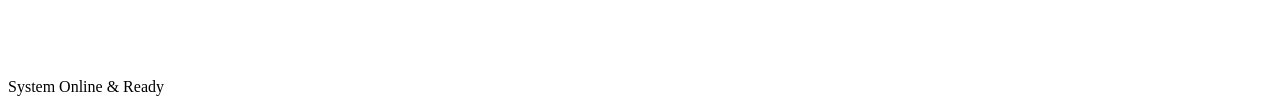
==== commit ae9b14e1: "New changes" ====
--- a/data/html/index.html
+++ b/data/html/index.html
@@ -167,6 +167,9 @@
                         </svg>
                         User Management
                     </h2>
+                    <button type="button" class="btn-clear-logs" id="btnResetUsers" aria-label="Reset all users from storage">
+                        Reset Users
+                    </button>
                     <button type="button" class="btn-add-user" id="btnAddUser" aria-label="Add new user">
                         <svg viewBox="0 0 24 24" aria-hidden="true">
                             <path d="M15 12c2.21 0 4-1.79 4-4s-1.79-4-4-4-4 1.79-4 4 1.79 4 4 4zm-9-2V7H4v3H1v2h3v3h2v-3h3v-2H6zm9 4c-2.67 0-8 1.34-8 4v2h16v-2c0-2.66-5.33-4-8-4z"/>
@@ -389,7 +392,7 @@
                         autocomplete="off"
                         required
                     />
-                    <span class="form-helper">User receives 6-digit OTP on this chat ID</span>
+                    <span class="form-helper">User receives 4-digit OTP on this chat ID</span>
                     <span class="form-error" id="userChatIdError"></span>
                 </div>
 
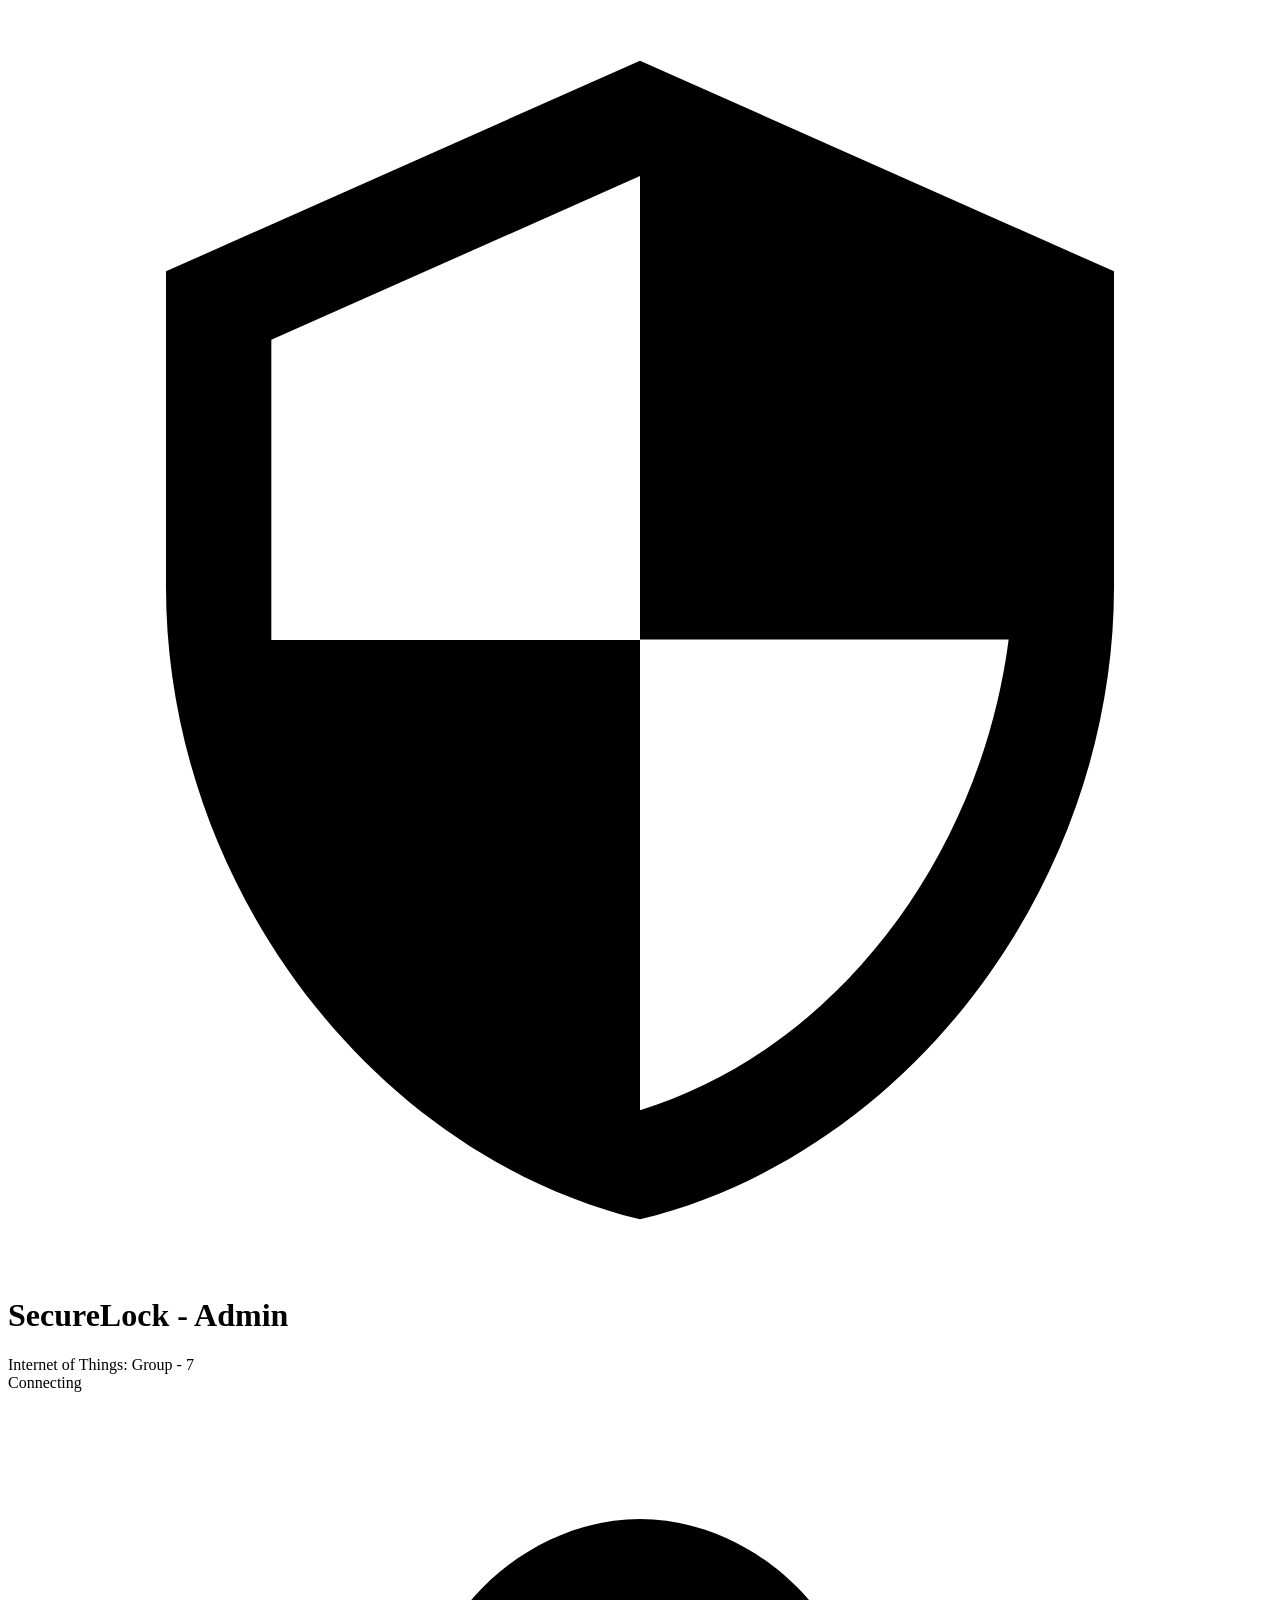
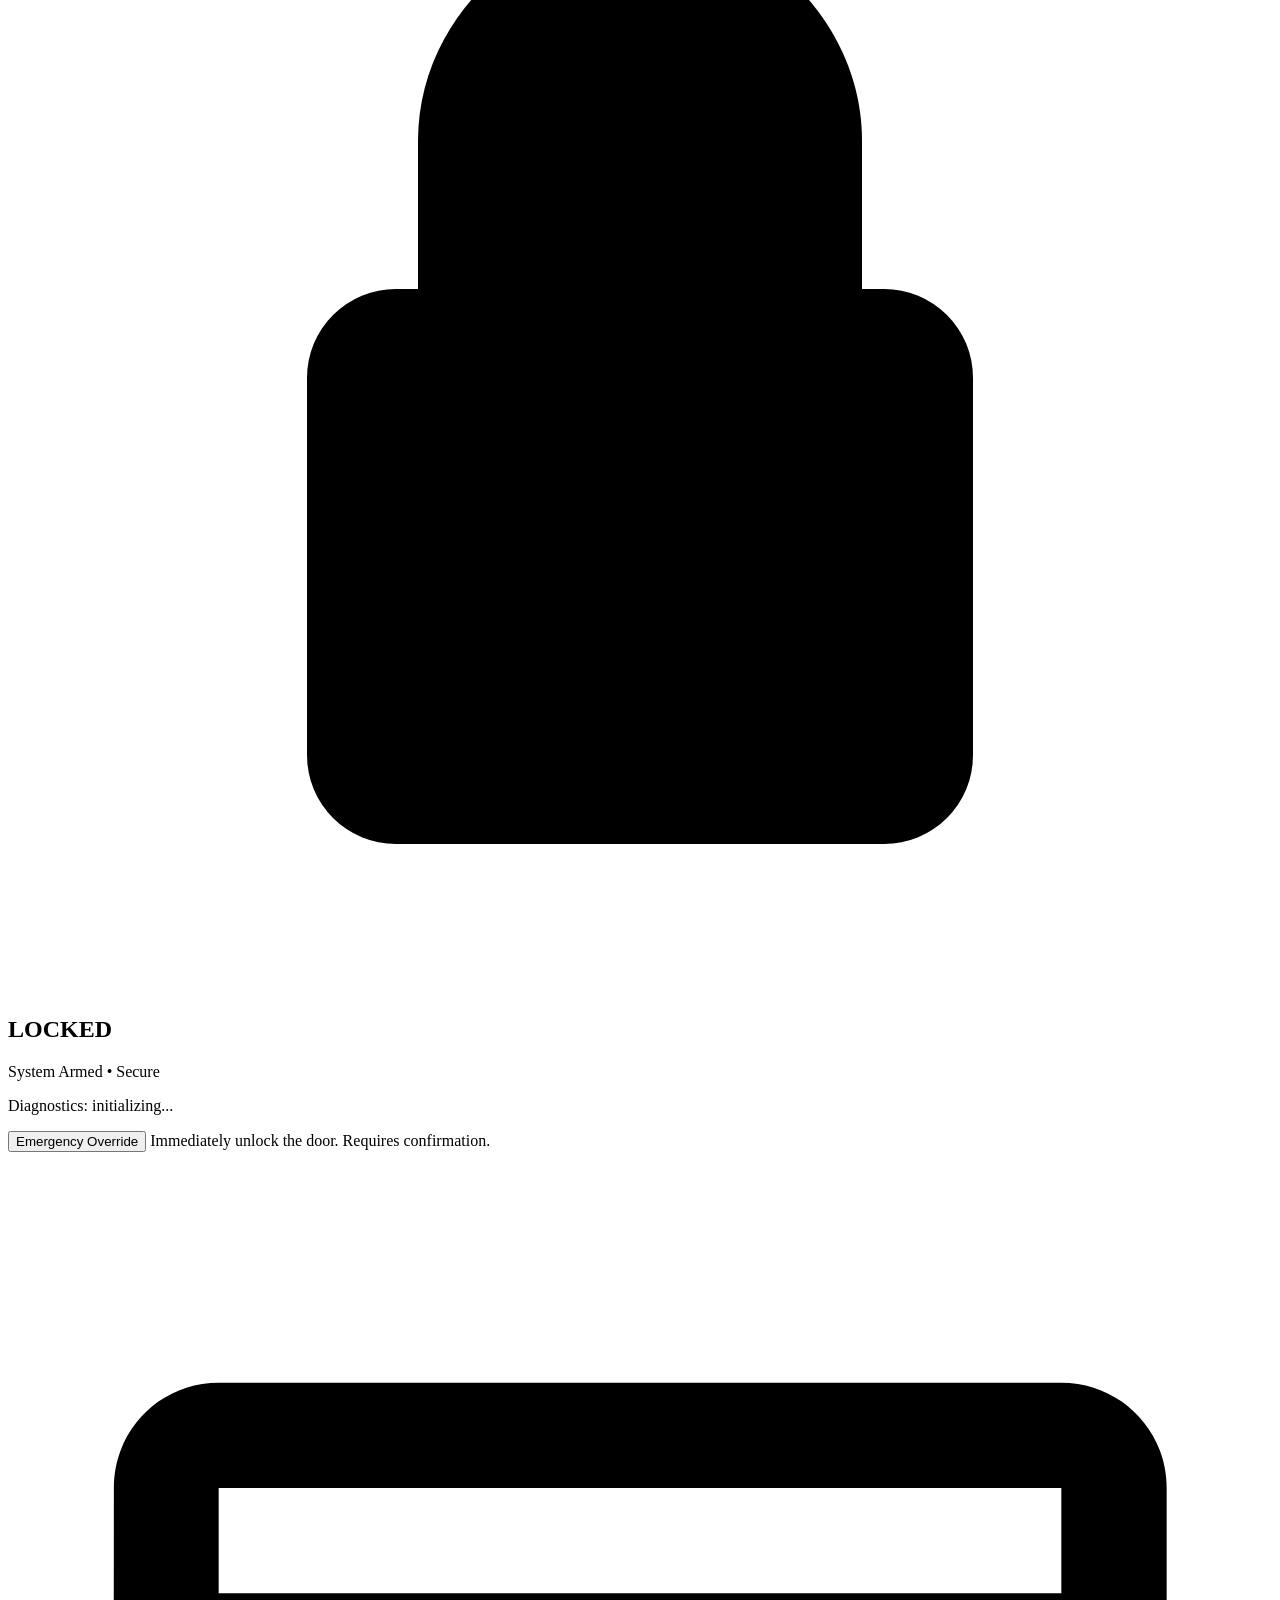
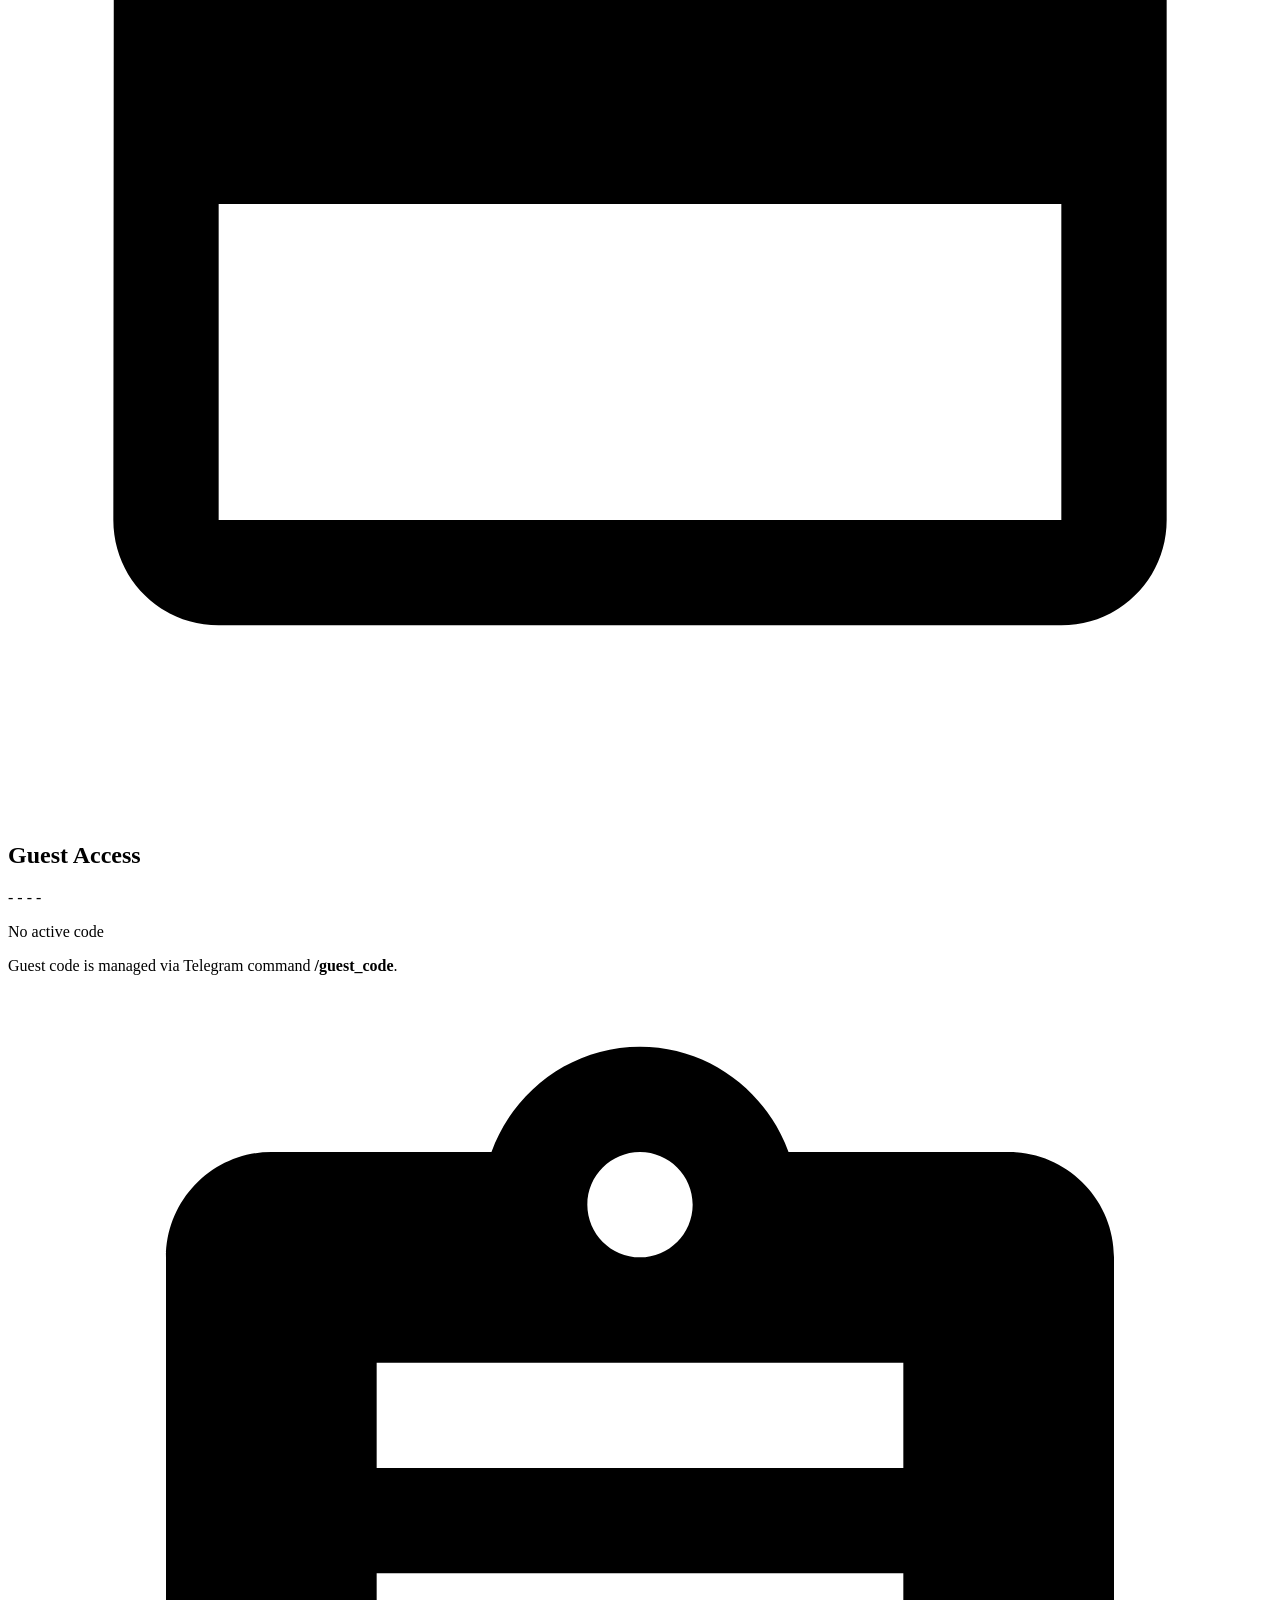
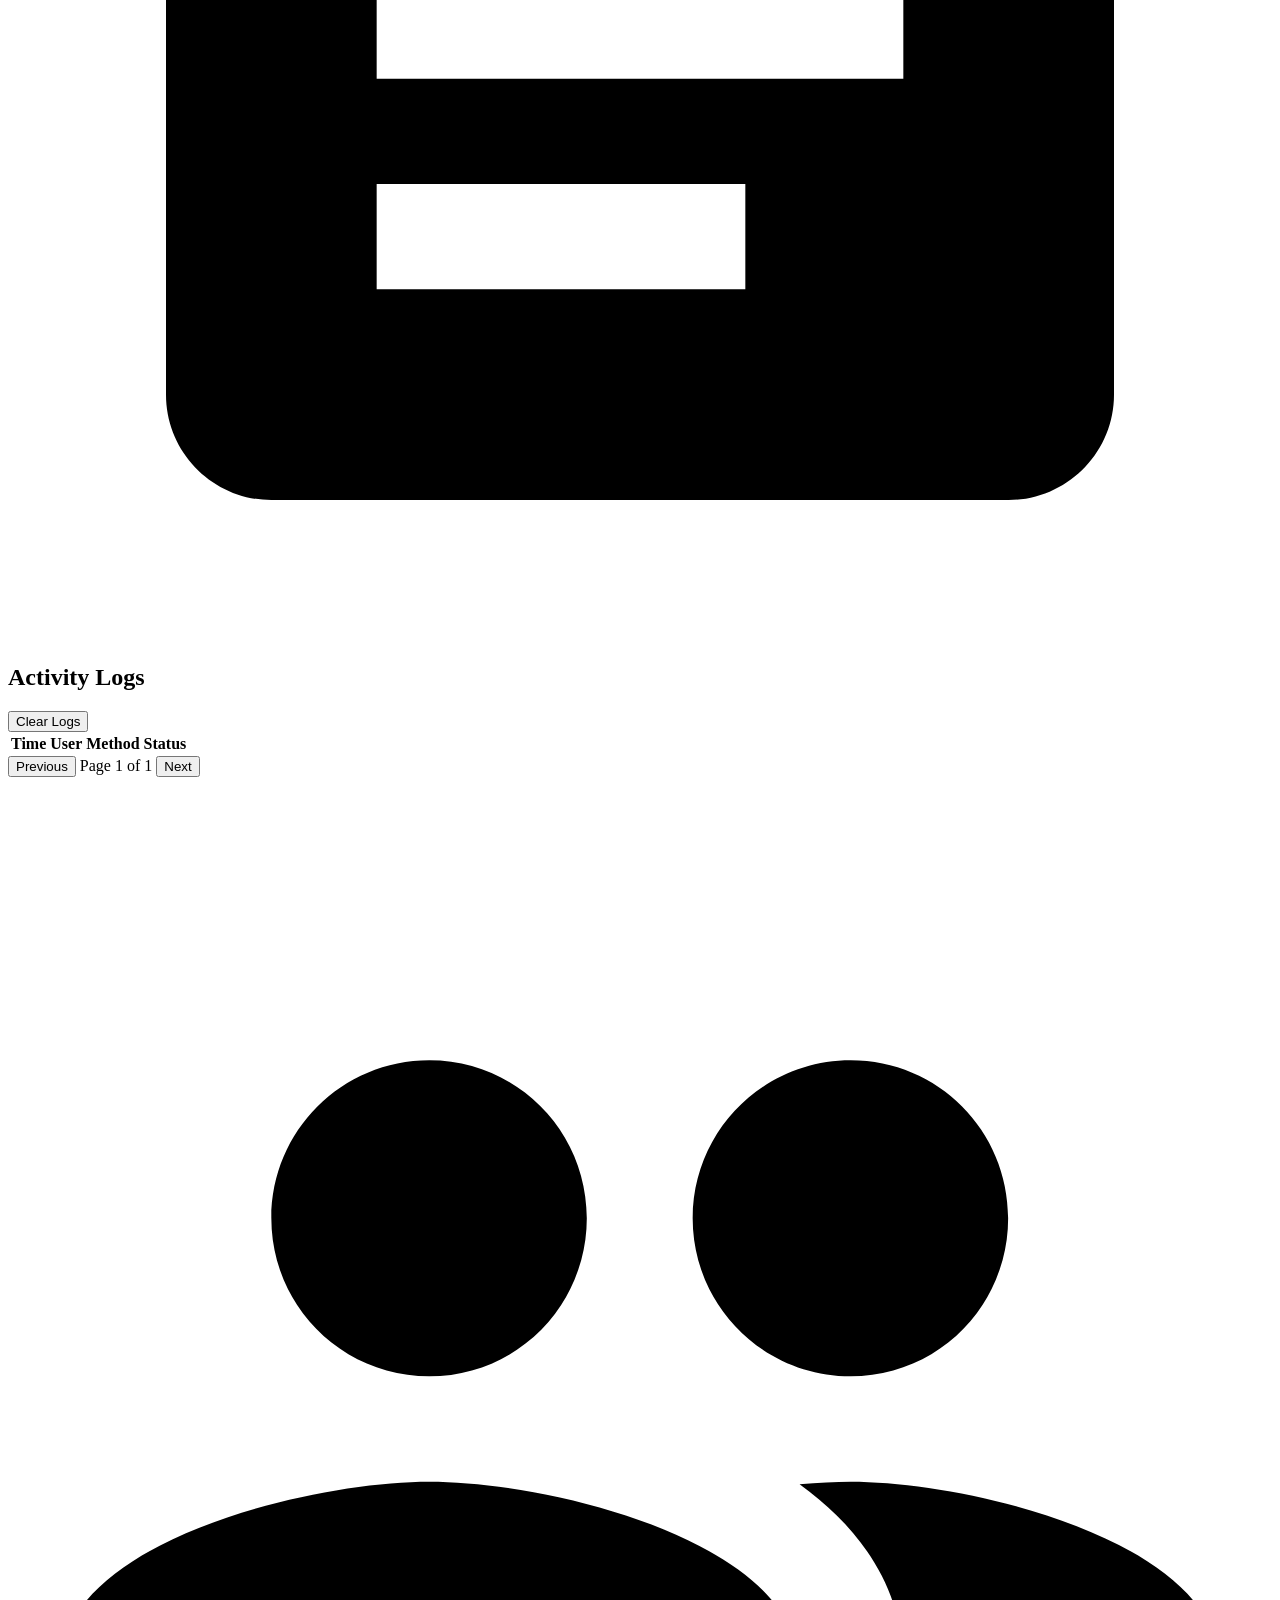
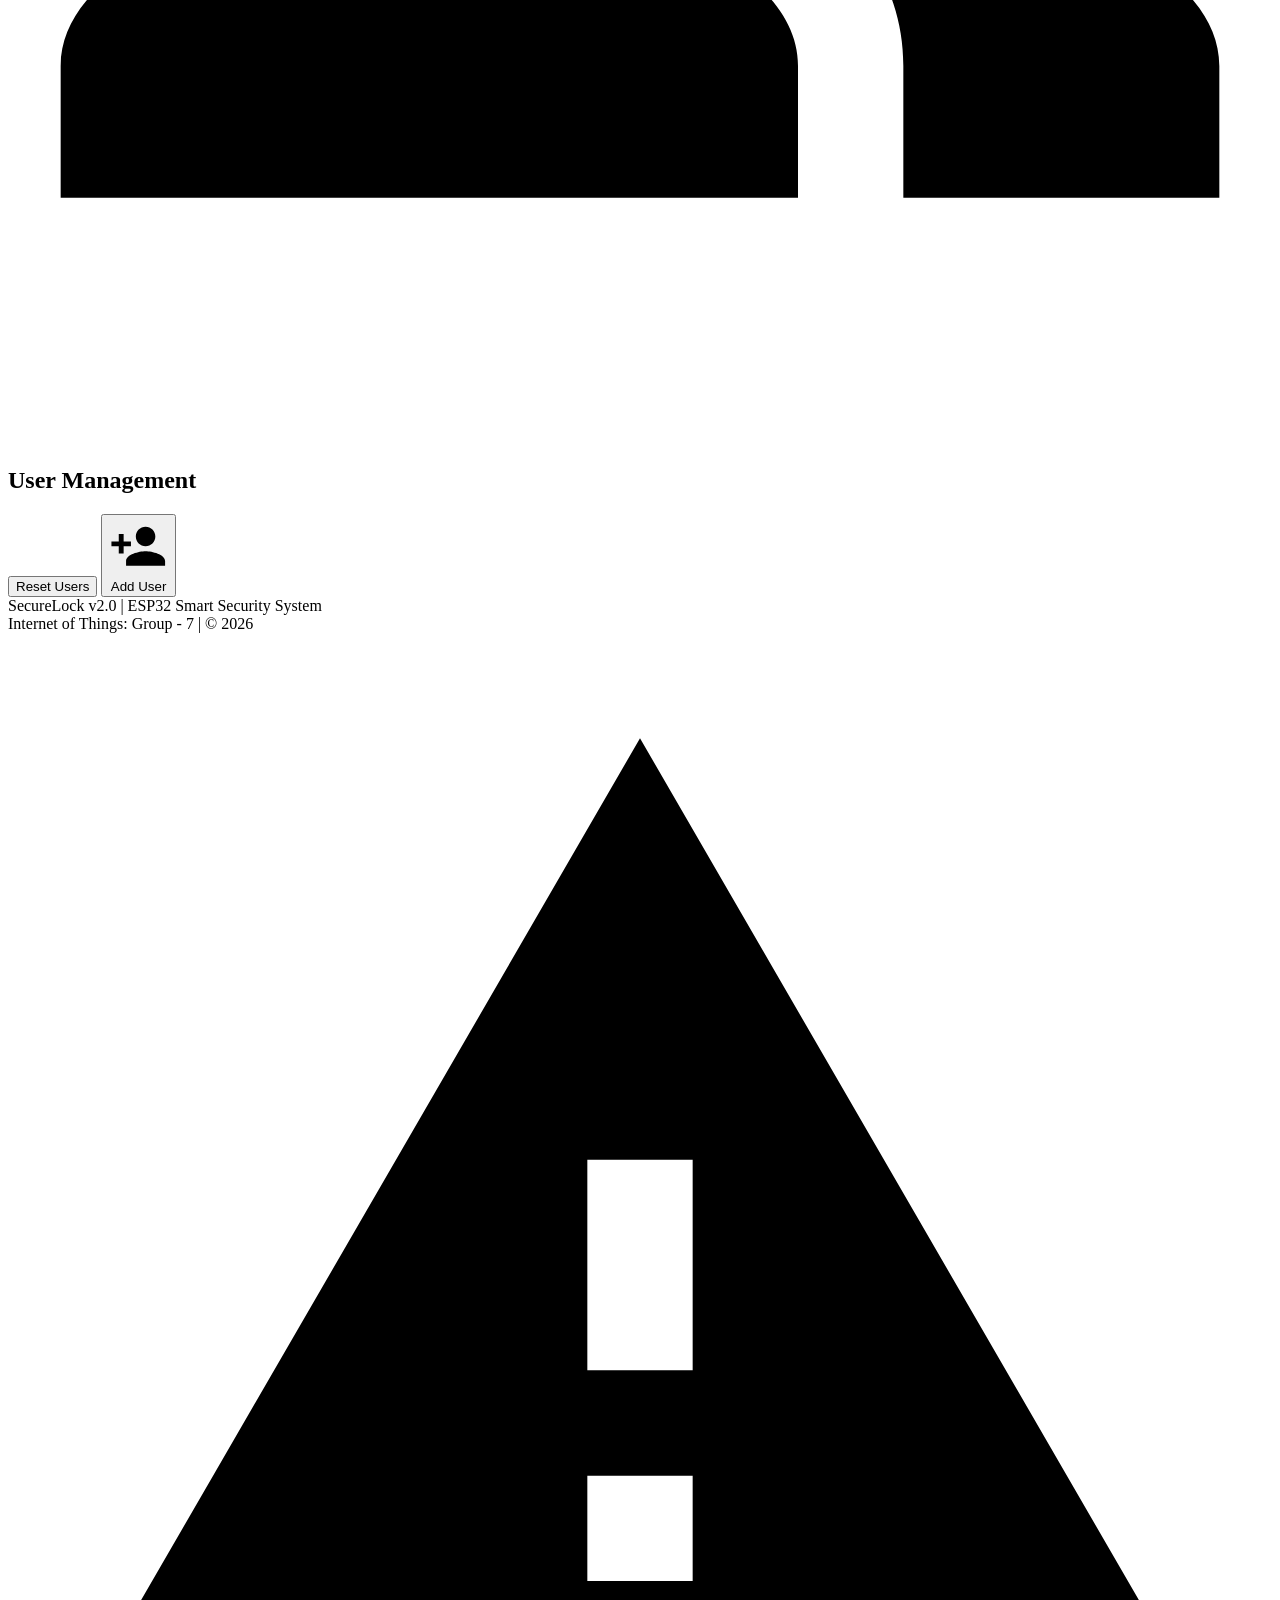
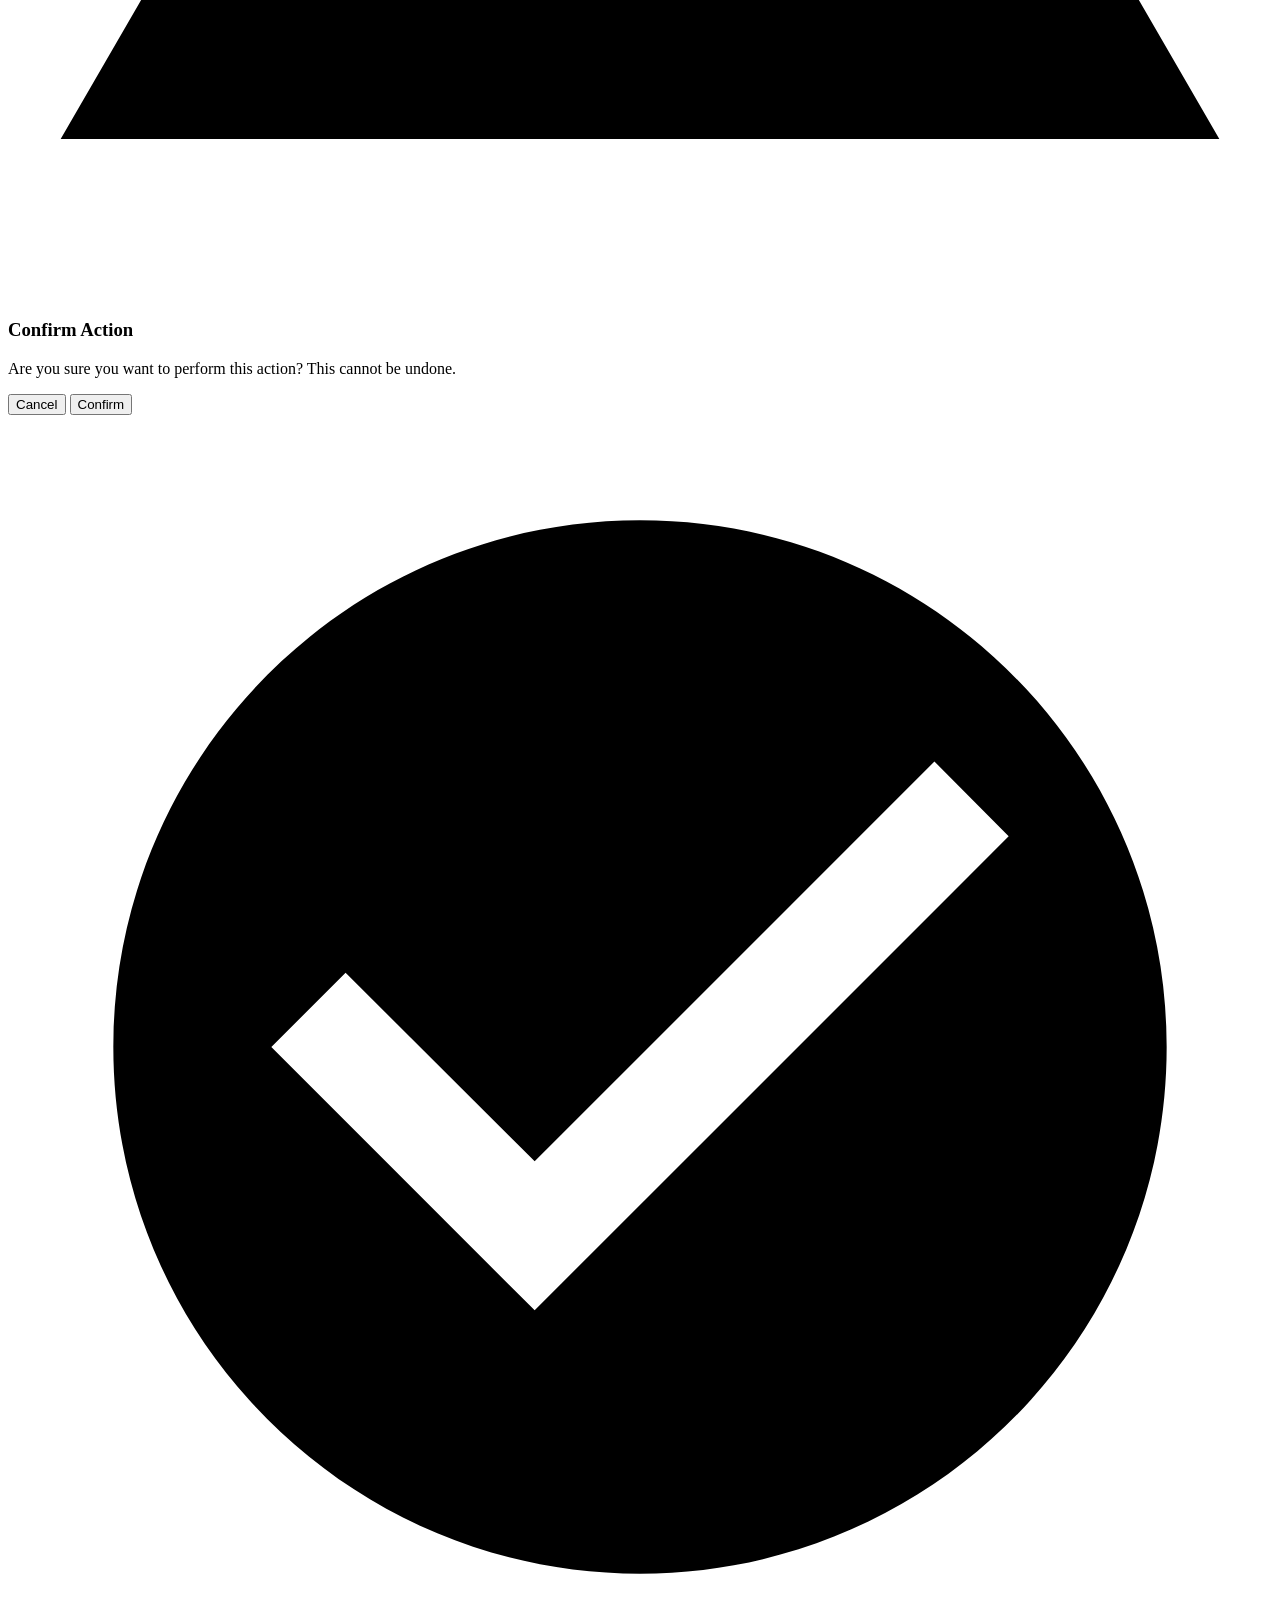
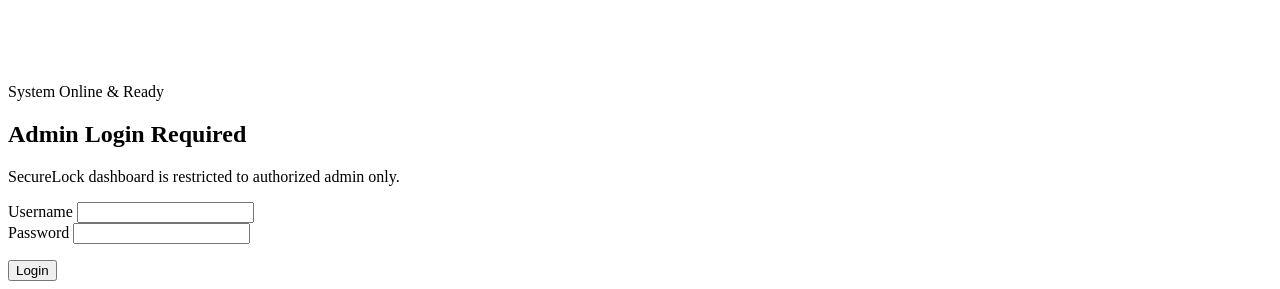
==== commit a58c20be: "Add ni aldrian" ====
--- a/data/html/index.html
+++ b/data/html/index.html
@@ -5,6 +5,7 @@
     <meta name="viewport" content="width=device-width, initial-scale=1.0, maximum-scale=1.0, user-scalable=no">
     <meta name="theme-color" content="#111827">
     <meta name="description" content="SecureLock ESP32 Smart Lock Dashboard - Secure Access Management">
+    <meta http-equiv="Content-Security-Policy" content="default-src 'self'; script-src 'self'; style-src 'self'; img-src 'self' data:; connect-src 'self'; object-src 'none'; base-uri 'self'; frame-ancestors 'none'; form-action 'self'">
     <meta name="apple-mobile-web-app-capable" content="yes">
     <meta name="apple-mobile-web-app-status-bar-style" content="black-translucent">
     
@@ -20,7 +21,7 @@
     <link rel="stylesheet" href="/css/users.css">
     <link rel="stylesheet" href="/css/pagination.css">
 </head>
-<body>
+<body data-authenticated="false">
     <main class="dashboard">
         <!-- ===== Header Section ===== -->
         <header class="header">
@@ -36,9 +37,14 @@
                 </div>
             </div>
             
-            <div class="status-badge" id="statusBadge" data-status="offline" role="status" aria-live="polite">
-                <span class="status-indicator" aria-hidden="true"></span>
-                <span id="statusText">Connecting</span>
+            <div class="header-actions">
+                <div class="status-badge" id="statusBadge" data-status="offline" role="status" aria-live="polite">
+                    <span class="status-indicator" aria-hidden="true"></span>
+                    <span id="statusText">Connecting</span>
+                </div>
+                <button type="button" class="btn-logout" id="btnLogout" hidden>
+                    Logout
+                </button>
             </div>
         </header>
 
@@ -72,7 +78,7 @@
                 <div class="lock-status">
                     <h2 class="lock-status-label" id="lockStatusLabel">LOCKED</h2>
                     <p class="lock-status-sub" id="lockStatusSub">System Armed • Secure</p>
-                    <p class="lock-status-sub" id="diagStatus" style="font-size:0.82rem;opacity:0.85;">Diagnostics: initializing...</p>
+                    <p class="lock-status-sub diag-status" id="diagStatus">Diagnostics: initializing...</p>
                 </div>
                 
                 <!-- Emergency Override Button -->
@@ -259,8 +265,8 @@
                         name="editUserName"
                         class="form-input" 
                         placeholder="e.g., John Doe"
-                        pattern="[A-Za-z ]+"
-                        title="Name must contain letters only"
+                        pattern="[A-Za-z .'-]+"
+                        title="Name can include letters, spaces, apostrophes, dots, and hyphens"
                         maxlength="48"
                         required
                         autocomplete="name"
@@ -370,8 +376,8 @@
                         name="userName"
                         class="form-input" 
                         placeholder="e.g., Sarah Johnson"
-                        pattern="[A-Za-z ]+"
-                        title="Name must contain letters only"
+                        pattern="[A-Za-z .'-]+"
+                        title="Name can include letters, spaces, apostrophes, dots, and hyphens"
                         maxlength="48"
                         required
                         autocomplete="name"
@@ -465,6 +471,50 @@
         <span class="toast-message" id="toastMessage">System Online & Ready</span>
     </output>
 
+    <!-- ===== Admin Login Overlay ===== -->
+    <aside
+        class="auth-overlay"
+        id="authOverlay"
+        data-visible="false"
+        role="dialog"
+        aria-modal="true"
+        aria-labelledby="authTitle"
+    >
+        <div class="auth-card">
+            <h2 class="auth-title" id="authTitle">Admin Login Required</h2>
+            <p class="auth-subtitle">SecureLock dashboard is restricted to authorized admin only.</p>
+
+            <form class="auth-form" id="adminLoginForm" novalidate>
+                <div class="auth-field">
+                    <label for="adminLoginUsername">Username</label>
+                    <input
+                        type="text"
+                        id="adminLoginUsername"
+                        name="adminLoginUsername"
+                        autocomplete="username"
+                        required
+                    />
+                </div>
+
+                <div class="auth-field">
+                    <label for="adminLoginPassword">Password</label>
+                    <input
+                        type="password"
+                        id="adminLoginPassword"
+                        name="adminLoginPassword"
+                        autocomplete="current-password"
+                        required
+                    />
+                </div>
+
+                <p class="auth-error" id="adminLoginError" role="alert" aria-live="assertive"></p>
+                <p class="auth-lockout" id="adminLockoutMessage" aria-live="polite"></p>
+
+                <button type="submit" class="btn-auth-login" id="btnAdminLogin">Login</button>
+            </form>
+        </div>
+    </aside>
+
     <!-- JavaScript -->
     <script type="module" src="/js/main.js"></script>
 </body>
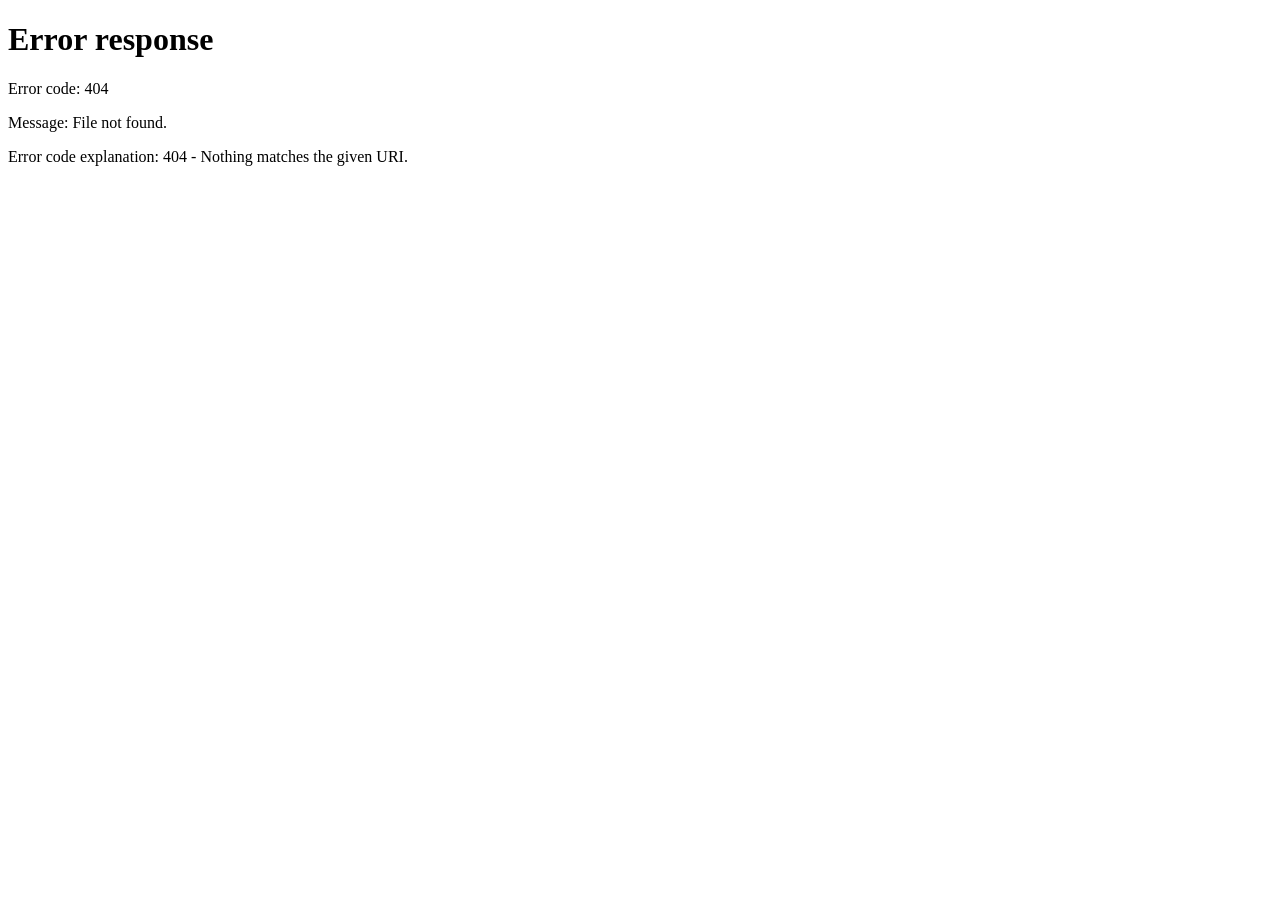
==== commit ecbddfd3: "Restore UI compatibility fallbacks for legacy dashboard assets" ====
--- a/data/html/index.html
+++ b/data/html/index.html
@@ -2,520 +2,11 @@
 <html lang="en">
 <head>
     <meta charset="UTF-8">
-    <meta name="viewport" content="width=device-width, initial-scale=1.0, maximum-scale=1.0, user-scalable=no">
-    <meta name="theme-color" content="#111827">
-    <meta name="description" content="SecureLock ESP32 Smart Lock Dashboard - Secure Access Management">
-    <meta http-equiv="Content-Security-Policy" content="default-src 'self'; script-src 'self'; style-src 'self'; img-src 'self' data:; connect-src 'self'; object-src 'none'; base-uri 'self'; frame-ancestors 'none'; form-action 'self'">
-    <meta name="apple-mobile-web-app-capable" content="yes">
-    <meta name="apple-mobile-web-app-status-bar-style" content="black-translucent">
-    
-    <title>SecureLock | Smart Lock Dashboard</title>
-    
-    <!-- Favicon -->
-    <link rel="icon" type="image/svg+xml" href="data:image/svg+xml,%3Csvg xmlns='http://www.w3.org/2000/svg' viewBox='0 0 24 24' fill='%233B82F6'%3E%3Cpath d='M18 8h-1V6c0-2.76-2.24-5-5-5S7 3.24 7 6v2H6c-1.1 0-2 .9-2 2v10c0 1.1.9 2 2 2h12c1.1 0 2-.9 2-2V10c0-1.1-.9-2-2-2zm-6 9c-1.1 0-2-.9-2-2s.9-2 2-2 2 .9 2 2-.9 2-2 2zm3.1-9H8.9V6c0-1.71 1.39-3.1 3.1-3.1 1.71 0 3.1 1.39 3.1 3.1v2z'/%3E%3C/svg%3E">
-    
-    <!-- Stylesheet -->
-    <link rel="stylesheet" href="/css/style.css">
-    <link rel="stylesheet" href="/css/layout.css">
-    <link rel="stylesheet" href="/css/logs.css">
-    <link rel="stylesheet" href="/css/users.css">
-    <link rel="stylesheet" href="/css/pagination.css">
+    <meta http-equiv="refresh" content="0; url=/html/pages/dashboard.html">
+    <meta name="viewport" content="width=device-width, initial-scale=1.0">
+    <title>SecureLock Dashboard</title>
 </head>
-<body data-authenticated="false">
-    <main class="dashboard">
-        <!-- ===== Header Section ===== -->
-        <header class="header">
-            <div class="brand">
-                <div class="brand-logo">
-                    <svg viewBox="0 0 24 24" aria-hidden="true">
-                        <path d="M12 1L3 5v6c0 5.55 3.84 10.74 9 12 5.16-1.26 9-6.45 9-12V5l-9-4zm0 10.99h7c-.53 4.12-3.28 7.79-7 8.94V12H5V6.3l7-3.11v8.8z"/>
-                    </svg>
-                </div>
-                <div class="brand-text">
-                    <h1 class="brand-name">SecureLock - Admin</h1>
-                    <span class="brand-tagline">Internet of Things: Group - 7</span>
-                </div>
-            </div>
-            
-            <div class="header-actions">
-                <div class="status-badge" id="statusBadge" data-status="offline" role="status" aria-live="polite">
-                    <span class="status-indicator" aria-hidden="true"></span>
-                    <span id="statusText">Connecting</span>
-                </div>
-                <button type="button" class="btn-logout" id="btnLogout" hidden>
-                    Logout
-                </button>
-            </div>
-        </header>
-
-        <!-- ===== Hero Section: Lock Status ===== -->
-        <section class="hero-section" aria-labelledby="lockStatusLabel">
-            <article class="glass-card hero-card" id="lockVisual" data-lock-state="locked">
-                <!-- Animated Lock Visual -->
-                <figure class="lock-visual">
-                    <div class="lock-ring" aria-hidden="true"></div>
-                    <svg class="lock-svg" viewBox="0 0 160 160" aria-hidden="true">
-                        <!-- Lock Shackle (animated) -->
-                        <path 
-                            class="lock-shackle" 
-                            d="M50 65 L50 45 C50 28 65 15 80 15 C95 15 110 28 110 45 L110 65"
-                        />
-                        <!-- Lock Body -->
-                        <rect 
-                            class="lock-body" 
-                            x="35" y="65" 
-                            width="90" height="75" 
-                            rx="12"
-                        />
-                        <!-- Keyhole Circle -->
-                        <circle class="lock-keyhole" cx="80" cy="95" r="12"/>
-                        <!-- Keyhole Slot -->
-                        <rect class="lock-keyhole" x="76" y="95" width="8" height="25" rx="2"/>
-                    </svg>
-                </figure>
-                
-                <!-- Status Text -->
-                <div class="lock-status">
-                    <h2 class="lock-status-label" id="lockStatusLabel">LOCKED</h2>
-                    <p class="lock-status-sub" id="lockStatusSub">System Armed • Secure</p>
-                    <p class="lock-status-sub diag-status" id="diagStatus">Diagnostics: initializing...</p>
-                </div>
-                
-                <!-- Emergency Override Button -->
-                <button 
-                    type="button" 
-                    class="btn-emergency" 
-                    id="btnEmergency"
-                    aria-describedby="emergencyDesc"
-                >
-                    Emergency Override
-                </button>
-                <span id="emergencyDesc" class="sr-only">
-                    Immediately unlock the door. Requires confirmation.
-                </span>
-            </article>
-        </section>
-
-        <!-- ===== Guest Access Section ===== -->
-        <section class="guest-section" aria-labelledby="guestTitle">
-            <article class="glass-card">
-                <header class="section-header">
-                    <h2 class="section-title" id="guestTitle">
-                        <svg class="section-icon" viewBox="0 0 24 24" aria-hidden="true">
-                            <path d="M20 4H4c-1.11 0-1.99.89-1.99 2L2 18c0 1.11.89 2 2 2h16c1.11 0 2-.89 2-2V6c0-1.11-.89-2-2-2zm0 14H4v-6h16v6zm0-10H4V6h16v2z"/>
-                        </svg>
-                        Guest Access
-                    </h2>
-                </header>
-                
-                <!-- PIN Display -->
-                <div class="pin-display">
-                    <output class="pin-code" id="pinCode" aria-live="polite">
-                        <span class="pin-digit">-</span>
-                        <span class="pin-digit">-</span>
-                        <span class="pin-digit">-</span>
-                        <span class="pin-digit">-</span>
-                    </output>
-                    <p class="pin-timer" id="pinTimer">No active code</p>
-                </div>
-                
-                <p class="pin-helper">Guest code is managed via Telegram command <strong>/guest_code</strong>.</p>
-            </article>
-        </section>
-
-        <!-- ===== Activity Logs Section ===== -->
-        <section class="logs-section" aria-labelledby="logsTitle">
-            <article class="glass-card">
-                <header class="section-header">
-                    <h2 class="section-title" id="logsTitle">
-                        <svg class="section-icon" viewBox="0 0 24 24" aria-hidden="true">
-                            <path d="M19 3h-4.18C14.4 1.84 13.3 1 12 1c-1.3 0-2.4.84-2.82 2H5c-1.1 0-2 .9-2 2v14c0 1.1.9 2 2 2h14c1.1 0 2-.9 2-2V5c0-1.1-.9-2-2-2zm-7 0c.55 0 1 .45 1 1s-.45 1-1 1-1-.45-1-1 .45-1 1-1zm2 14H7v-2h7v2zm3-4H7v-2h10v2zm0-4H7V7h10v2z"/>
-                        </svg>
-                        Activity Logs
-                    </h2>
-                    <button type="button" class="btn-clear-logs" id="btnClearLogs" aria-label="Clear all activity logs">
-                        Clear Logs
-                    </button>
-                </header>
-                
-                <!-- Logs Table -->
-                <div class="logs-table-wrapper">
-                    <table class="logs-table" role="grid">
-                        <thead>
-                            <tr>
-                                <th scope="col">Time</th>
-                                <th scope="col">User</th>
-                                <th scope="col" class="col-method">Method</th>
-                                <th scope="col" class="col-status">Status</th>
-                            </tr>
-                        </thead>
-                        <tbody id="logsTableBody">
-                            <!-- Logs populated dynamically from /api/logs -->
-                        </tbody>
-                    </table>
-                </div>
-
-                <nav class="logs-pagination" id="logsPagination" aria-label="Activity logs pagination">
-                    <button type="button" class="pagination-btn" id="logsPrevPage">Previous</button>
-                    <span class="pagination-info" id="logsPageInfo">Page 1 of 1</span>
-                    <button type="button" class="pagination-btn" id="logsNextPage">Next</button>
-                </nav>
-            </article>
-        </section>
-
-        <!-- ===== User Management Section ===== -->
-        <section class="users-section" aria-labelledby="usersTitle">
-            <article class="glass-card">
-                <header class="section-header section-header-actions">
-                    <h2 class="section-title" id="usersTitle">
-                        <svg class="section-icon" viewBox="0 0 24 24" aria-hidden="true">
-                            <path d="M16 11c1.66 0 2.99-1.34 2.99-3S17.66 5 16 5c-1.66 0-3 1.34-3 3s1.34 3 3 3zm-8 0c1.66 0 2.99-1.34 2.99-3S9.66 5 8 5C6.34 5 5 6.34 5 8s1.34 3 3 3zm0 2c-2.33 0-7 1.17-7 3.5V19h14v-2.5c0-2.33-4.67-3.5-7-3.5zm8 0c-.29 0-.62.02-.97.05 1.16.84 1.97 1.97 1.97 3.45V19h6v-2.5c0-2.33-4.67-3.5-7-3.5z"/>
-                        </svg>
-                        User Management
-                    </h2>
-                    <button type="button" class="btn-clear-logs" id="btnResetUsers" aria-label="Reset all users from storage">
-                        Reset Users
-                    </button>
-                    <button type="button" class="btn-add-user" id="btnAddUser" aria-label="Add new user">
-                        <svg viewBox="0 0 24 24" aria-hidden="true">
-                            <path d="M15 12c2.21 0 4-1.79 4-4s-1.79-4-4-4-4 1.79-4 4 1.79 4 4 4zm-9-2V7H4v3H1v2h3v3h2v-3h3v-2H6zm9 4c-2.67 0-8 1.34-8 4v2h16v-2c0-2.66-5.33-4-8-4z"/>
-                        </svg>
-                        Add User
-                    </button>
-                </header>
-                
-                <!-- Users Grid -->
-                <div class="users-grid" id="usersGrid" role="list">
-                    <!-- Users populated dynamically from /api/users -->
-                </div>
-            </article>
-        </section>
-    </main>
-
-    <!-- ===== Footer ===== -->
-    <footer class="dashboard-footer">
-        <div class="footer-content">
-            <div class="footer-left">
-                <span class="footer-brand">SecureLock v2.0</span>
-                <span class="footer-separator">|</span>
-                <span class="footer-text">ESP32 Smart Security System</span>
-            </div>
-            <div class="footer-right">
-                <span class="footer-text">Internet of Things: Group - 7</span>
-                <span class="footer-separator">|</span>
-                <span class="footer-copyright">&copy; 2026</span>
-            </div>
-        </div>
-    </footer>
-
-    <!-- ===== Confirmation Modal ===== -->
-    <aside 
-        class="modal-overlay" 
-        id="modalOverlay" 
-        data-visible="false"
-        role="dialog" 
-        aria-modal="true" 
-        aria-labelledby="modalTitle"
-        aria-describedby="modalMessage"
-    >
-        <div class="modal">
-            <div class="modal-icon" id="modalIcon" data-type="warning" aria-hidden="true">
-                <svg viewBox="0 0 24 24">
-                    <path d="M1 21h22L12 2 1 21zm12-3h-2v-2h2v2zm0-4h-2v-4h2v4z"/>
-                </svg>
-            </div>
-            <h3 class="modal-title" id="modalTitle">Confirm Action</h3>
-            <p class="modal-message" id="modalMessage">
-                Are you sure you want to perform this action? This cannot be undone.
-            </p>
-            <div class="modal-actions">
-                <button type="button" class="btn-modal-cancel" id="btnModalCancel">
-                    Cancel
-                </button>
-                <button type="button" class="btn-modal-confirm" id="btnModalConfirm">
-                    Confirm
-                </button>
-            </div>
-        </div>
-    </aside>
-
-    <!-- ===== Edit User Modal ===== -->
-    <dialog 
-        class="edit-user-dialog" 
-        id="editUserModal"
-        aria-labelledby="editUserTitle"
-    >
-        <div class="dialog-content">
-            <div class="dialog-header">
-                <h3 class="dialog-title" id="editUserTitle">Edit User Details</h3>
-                <button type="button" class="btn-dialog-close" id="btnCloseEditDialog" aria-label="Close dialog">
-                    <svg viewBox="0 0 24 24" aria-hidden="true">
-                        <path d="M19 6.41L17.59 5 12 10.59 6.41 5 5 6.41 10.59 12 5 17.59 6.41 19 12 13.41 17.59 19 19 17.59 13.41 12z"/>
-                    </svg>
-                </button>
-            </div>
-            
-            <form class="dialog-form" id="editUserForm" novalidate>
-                <!-- Input 1: Name -->
-                <div class="form-group">
-                    <label for="editUserName" class="form-label">Full Name <span class="required">*</span></label>
-                    <input 
-                        type="text" 
-                        id="editUserName" 
-                        name="editUserName"
-                        class="form-input" 
-                        placeholder="e.g., John Doe"
-                        pattern="[A-Za-z .'-]+"
-                        title="Name can include letters, spaces, apostrophes, dots, and hyphens"
-                        maxlength="48"
-                        required
-                        autocomplete="name"
-                    />
-                    <span class="form-error" id="editUserNameError"></span>
-                </div>
-
-                <!-- Input 2: Telegram Chat ID -->
-                <div class="form-group">
-                    <label for="editUserChatId" class="form-label">Telegram Chat ID <span class="required">*</span></label>
-                    <input
-                        type="text"
-                        id="editUserChatId"
-                        name="editUserChatId"
-                        class="form-input"
-                        placeholder="e.g., 123456789"
-                        inputmode="numeric"
-                        autocomplete="off"
-                        required
-                    />
-                    <span class="form-helper">Used to deliver user-specific OTP via Telegram</span>
-                    <span class="form-error" id="editUserChatIdError"></span>
-                </div>
-
-                <!-- Input 3: Offline Backup PIN -->
-                <div class="form-group">
-                    <label for="editUserBackupPin" class="form-label">Offline Backup PIN <span class="required">*</span></label>
-                    <input
-                        type="text"
-                        id="editUserBackupPin"
-                        name="editUserBackupPin"
-                        class="form-input form-input-pin"
-                        placeholder="1234"
-                        maxlength="4"
-                        pattern="[0-9]{4}"
-                        inputmode="numeric"
-                        required
-                        autocomplete="off"
-                    />
-                    <span class="form-helper">Used when user enters Offline Mode (#) after RFID scan</span>
-                    <span class="form-error" id="editUserBackupPinError"></span>
-                </div>
-                
-                <!-- Input 4: RFID -->
-                <div class="form-group">
-                    <label for="editUserRfid" class="form-label">RFID Tag ID <span class="required">*</span></label>
-                    <div class="form-input-group">
-                        <input 
-                            type="text" 
-                            id="editUserRfid" 
-                            name="editUserRfid"
-                            class="form-input form-input-readonly" 
-                            placeholder="Current RFID tag..."
-                            readonly
-                            required
-                        />
-                        <button type="button" class="btn-replace" id="btnReplaceCard">
-                            <svg viewBox="0 0 24 24" aria-hidden="true">
-                                <path d="M12 4V1L8 5l4 4V6c3.31 0 6 2.69 6 6 0 1.01-.25 1.97-.7 2.8l1.46 1.46C19.54 15.03 20 13.57 20 12c0-4.42-3.58-8-8-8zm0 14c-3.31 0-6-2.69-6-6 0-1.01.25-1.97.7-2.8L5.24 7.74C4.46 8.97 4 10.43 4 12c0 4.42 3.58 8 8 8v3l4-4-4-4v3z"/>
-                            </svg>
-                            Replace Card
-                        </button>
-                    </div>
-                    <span class="form-helper">Tap new RFID card to replace existing tag</span>
-                    <span class="form-error" id="editUserRfidError"></span>
-                </div>
-                
-                <!-- Form Actions -->
-                <div class="dialog-actions">
-                    <button type="button" class="btn-dialog-cancel" id="btnCancelEdit">
-                        Cancel
-                    </button>
-                    <button type="submit" class="btn-dialog-submit" id="btnSubmitEdit">
-                        <svg viewBox="0 0 24 24" aria-hidden="true">
-                            <path d="M17 3H5c-1.11 0-2 .9-2 2v14c0 1.1.89 2 2 2h14c1.1 0 2-.9 2-2V7l-4-4zm-5 16c-1.66 0-3-1.34-3-3s1.34-3 3-3 3 1.34 3 3-1.34 3-3 3zm3-10H5V5h10v4z"/>
-                        </svg>
-                        Save Changes
-                    </button>
-                </div>
-            </form>
-        </div>
-    </dialog>
-
-    <!-- ===== Add User Modal ===== -->
-    <dialog 
-        class="add-user-dialog" 
-        id="addUserModal"
-        aria-labelledby="addUserTitle"
-    >
-        <div class="dialog-content">
-            <div class="dialog-header">
-                <h3 class="dialog-title" id="addUserTitle">Add New User</h3>
-                <button type="button" class="btn-dialog-close" id="btnCloseDialog" aria-label="Close dialog">
-                    <svg viewBox="0 0 24 24" aria-hidden="true">
-                        <path d="M19 6.41L17.59 5 12 10.59 6.41 5 5 6.41 10.59 12 5 17.59 6.41 19 12 13.41 17.59 19 19 17.59 13.41 12z"/>
-                    </svg>
-                </button>
-            </div>
-            
-            <form class="dialog-form" id="addUserForm" novalidate>
-                <!-- Input 1: Name -->
-                <div class="form-group">
-                    <label for="userName" class="form-label">Full Name <span class="required">*</span></label>
-                    <input 
-                        type="text" 
-                        id="userName" 
-                        name="userName"
-                        class="form-input" 
-                        placeholder="e.g., Sarah Johnson"
-                        pattern="[A-Za-z .'-]+"
-                        title="Name can include letters, spaces, apostrophes, dots, and hyphens"
-                        maxlength="48"
-                        required
-                        autocomplete="name"
-                    />
-                    <span class="form-error" id="userNameError"></span>
-                </div>
-
-                <!-- Input 2: Telegram Chat ID -->
-                <div class="form-group">
-                    <label for="userChatId" class="form-label">Telegram Chat ID <span class="required">*</span></label>
-                    <input
-                        type="text"
-                        id="userChatId"
-                        name="userChatId"
-                        class="form-input"
-                        placeholder="e.g., 123456789"
-                        inputmode="numeric"
-                        autocomplete="off"
-                        required
-                    />
-                    <span class="form-helper">User receives 4-digit OTP on this chat ID</span>
-                    <span class="form-error" id="userChatIdError"></span>
-                </div>
-
-                <!-- Input 3: Offline Backup PIN -->
-                <div class="form-group">
-                    <label for="userBackupPin" class="form-label">Offline Backup PIN <span class="required">*</span></label>
-                    <input
-                        type="text"
-                        id="userBackupPin"
-                        name="userBackupPin"
-                        class="form-input form-input-pin"
-                        placeholder="1234"
-                        maxlength="4"
-                        pattern="[0-9]{4}"
-                        inputmode="numeric"
-                        required
-                        autocomplete="off"
-                    />
-                    <span class="form-helper">Used when user enters Offline Mode (#) after RFID scan</span>
-                    <span class="form-error" id="userBackupPinError"></span>
-                </div>
-                
-                <!-- Input 4: RFID -->
-                <div class="form-group">
-                    <label for="userRfid" class="form-label">RFID Tag ID <span class="required">*</span></label>
-                    <div class="form-input-group">
-                        <input 
-                            type="text" 
-                            id="userRfid" 
-                            name="userRfid"
-                            class="form-input form-input-readonly" 
-                            placeholder="Waiting for card tap..."
-                            readonly
-                            required
-                        />
-                        <button type="button" class="btn-scan" id="btnScanCard">
-                            <svg viewBox="0 0 24 24" aria-hidden="true">
-                                <path d="M12 2C6.48 2 2 6.48 2 12s4.48 10 10 10 10-4.48 10-10S17.52 2 12 2zm-2 15l-5-5 1.41-1.41L10 14.17l7.59-7.59L19 8l-9 9z"/>
-                            </svg>
-                            📡 Scan Card
-                        </button>
-                    </div>
-                    <span class="form-helper">Tap RFID card on reader to enroll</span>
-                    <span class="form-error" id="userRfidError"></span>
-                </div>
-                
-                <!-- Form Actions -->
-                <div class="dialog-actions">
-                    <button type="button" class="btn-dialog-cancel" id="btnCancelAdd">
-                        Cancel
-                    </button>
-                    <button type="submit" class="btn-dialog-submit" id="btnSubmitAdd">
-                        <svg viewBox="0 0 24 24" aria-hidden="true">
-                            <path d="M15 12c2.21 0 4-1.79 4-4s-1.79-4-4-4-4 1.79-4 4 1.79 4 4 4zm-9-2V7H4v3H1v2h3v3h2v-3h3v-2H6zm9 4c-2.67 0-8 1.34-8 4v2h16v-2c0-2.66-5.33-4-8-4z"/>
-                        </svg>
-                        Save User
-                    </button>
-                </div>
-            </form>
-        </div>
-    </dialog>
-
-    <!-- ===== Toast Notification ===== -->
-    <output class="toast" id="toast" data-visible="false" data-type="info" role="status" aria-live="polite">
-        <span class="toast-icon" aria-hidden="true">
-            <svg viewBox="0 0 24 24">
-                <path d="M12 2C6.48 2 2 6.48 2 12s4.48 10 10 10 10-4.48 10-10S17.52 2 12 2zm-2 15l-5-5 1.41-1.41L10 14.17l7.59-7.59L19 8l-9 9z"/>
-            </svg>
-        </span>
-        <span class="toast-message" id="toastMessage">System Online & Ready</span>
-    </output>
-
-    <!-- ===== Admin Login Overlay ===== -->
-    <aside
-        class="auth-overlay"
-        id="authOverlay"
-        data-visible="false"
-        role="dialog"
-        aria-modal="true"
-        aria-labelledby="authTitle"
-    >
-        <div class="auth-card">
-            <h2 class="auth-title" id="authTitle">Admin Login Required</h2>
-            <p class="auth-subtitle">SecureLock dashboard is restricted to authorized admin only.</p>
-
-            <form class="auth-form" id="adminLoginForm" novalidate>
-                <div class="auth-field">
-                    <label for="adminLoginUsername">Username</label>
-                    <input
-                        type="text"
-                        id="adminLoginUsername"
-                        name="adminLoginUsername"
-                        autocomplete="username"
-                        required
-                    />
-                </div>
-
-                <div class="auth-field">
-                    <label for="adminLoginPassword">Password</label>
-                    <input
-                        type="password"
-                        id="adminLoginPassword"
-                        name="adminLoginPassword"
-                        autocomplete="current-password"
-                        required
-                    />
-                </div>
-
-                <p class="auth-error" id="adminLoginError" role="alert" aria-live="assertive"></p>
-                <p class="auth-lockout" id="adminLockoutMessage" aria-live="polite"></p>
-
-                <button type="submit" class="btn-auth-login" id="btnAdminLogin">Login</button>
-            </form>
-        </div>
-    </aside>
-
-    <!-- JavaScript -->
-    <script type="module" src="/js/main.js"></script>
+<body>
+    <p>Redirecting to dashboard… <a href="/html/pages/dashboard.html">Continue</a></p>
 </body>
 </html>
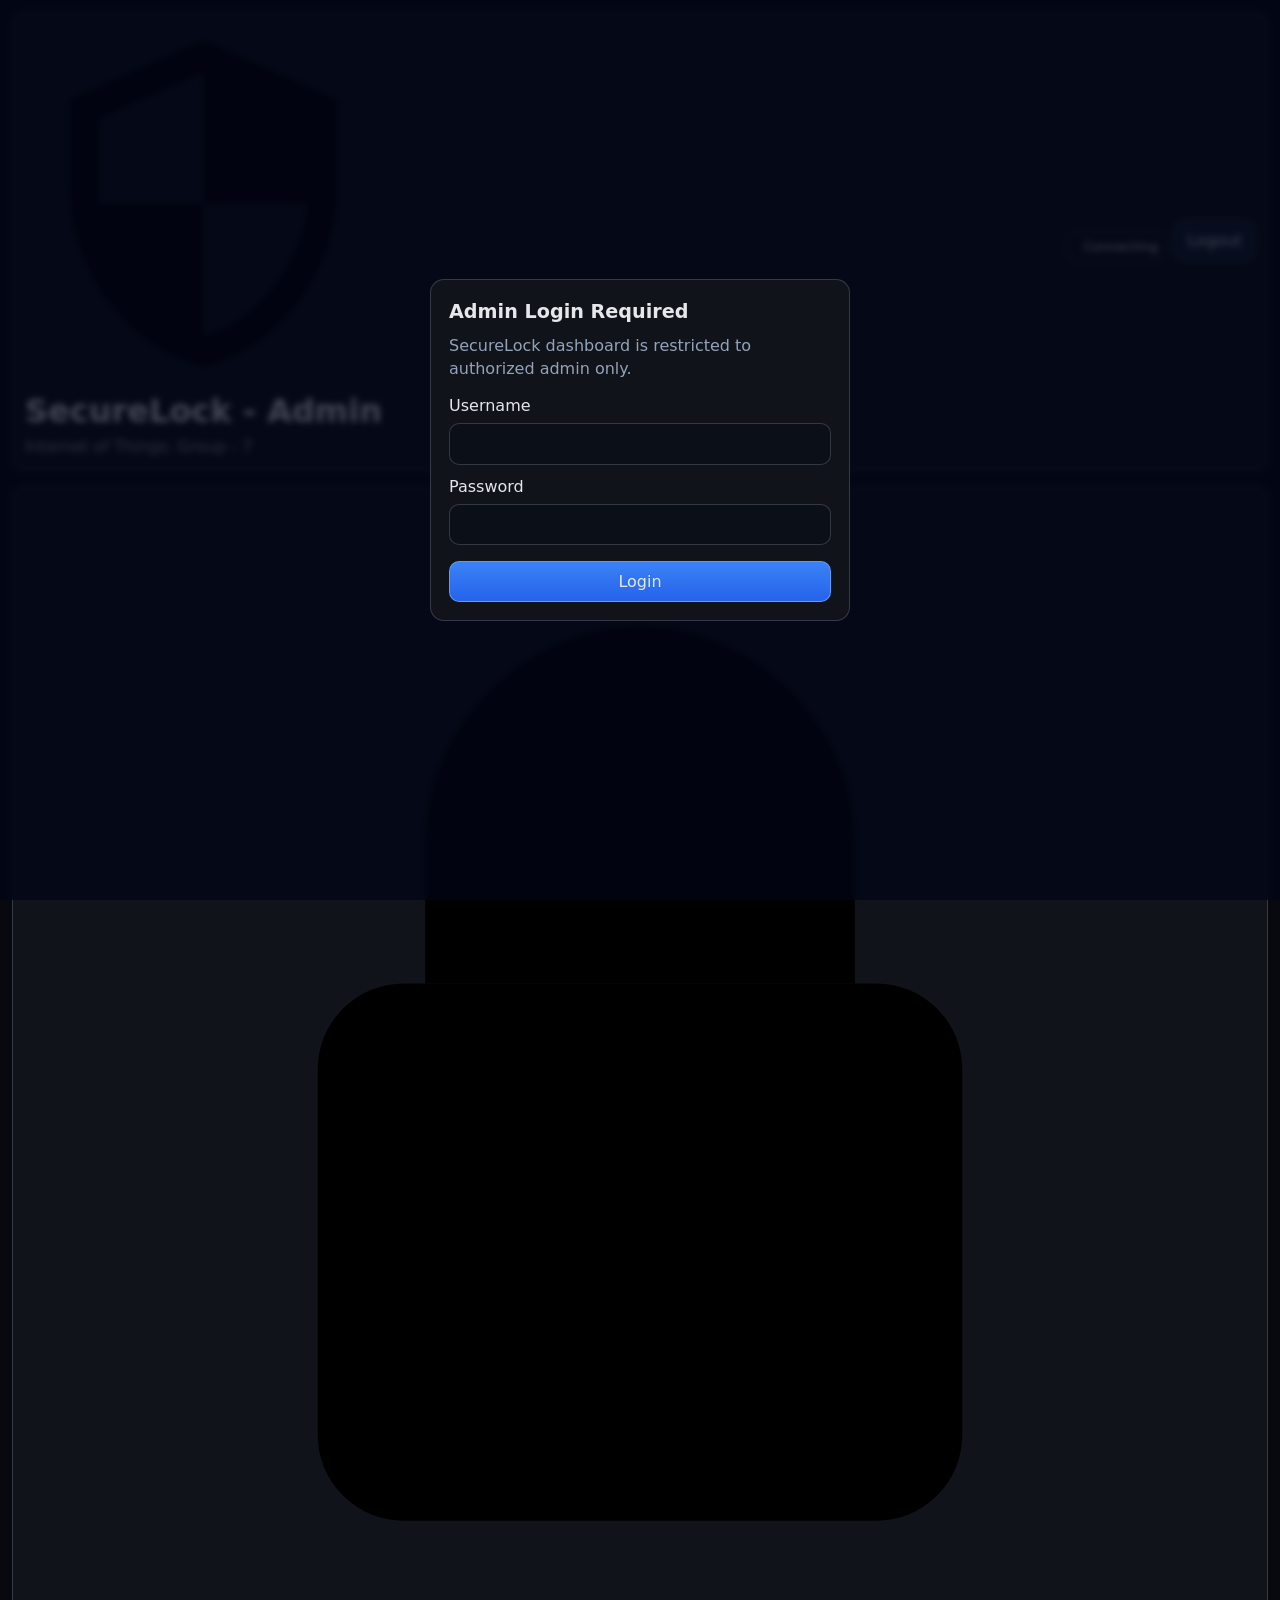
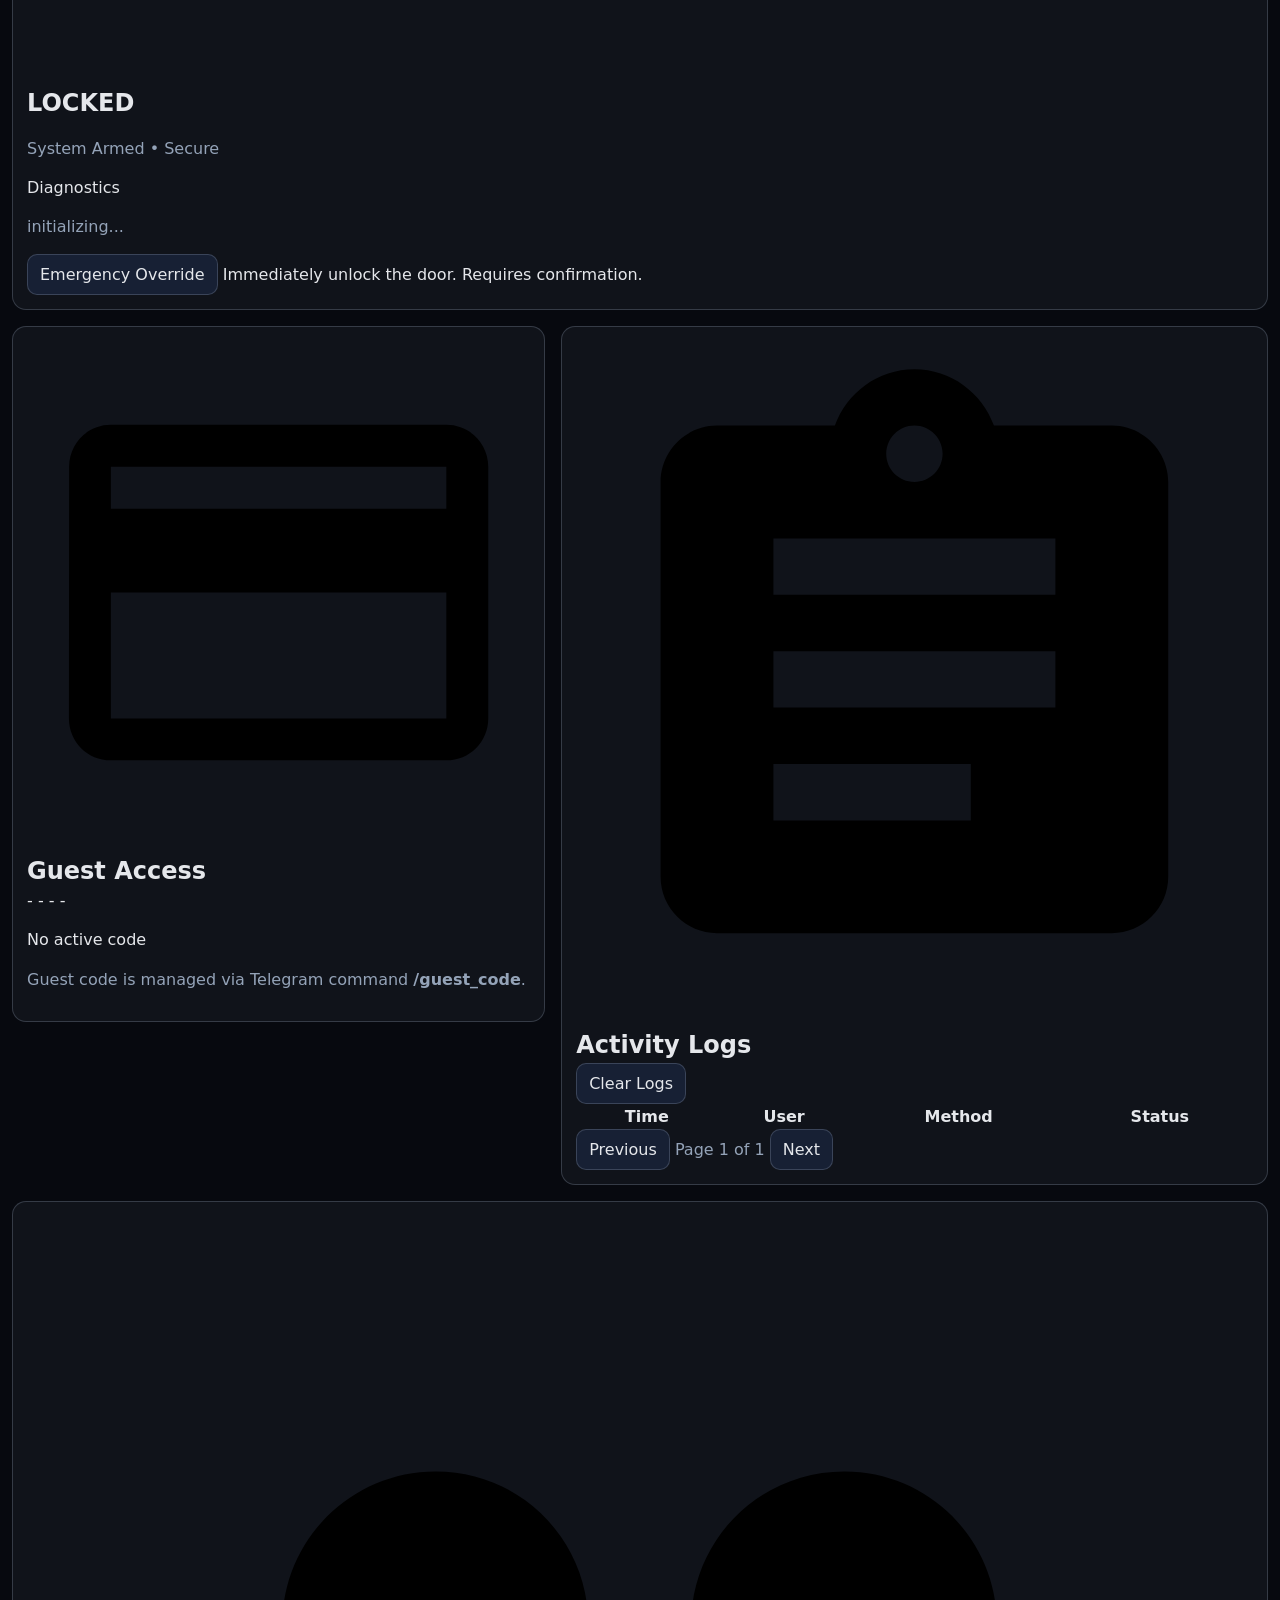
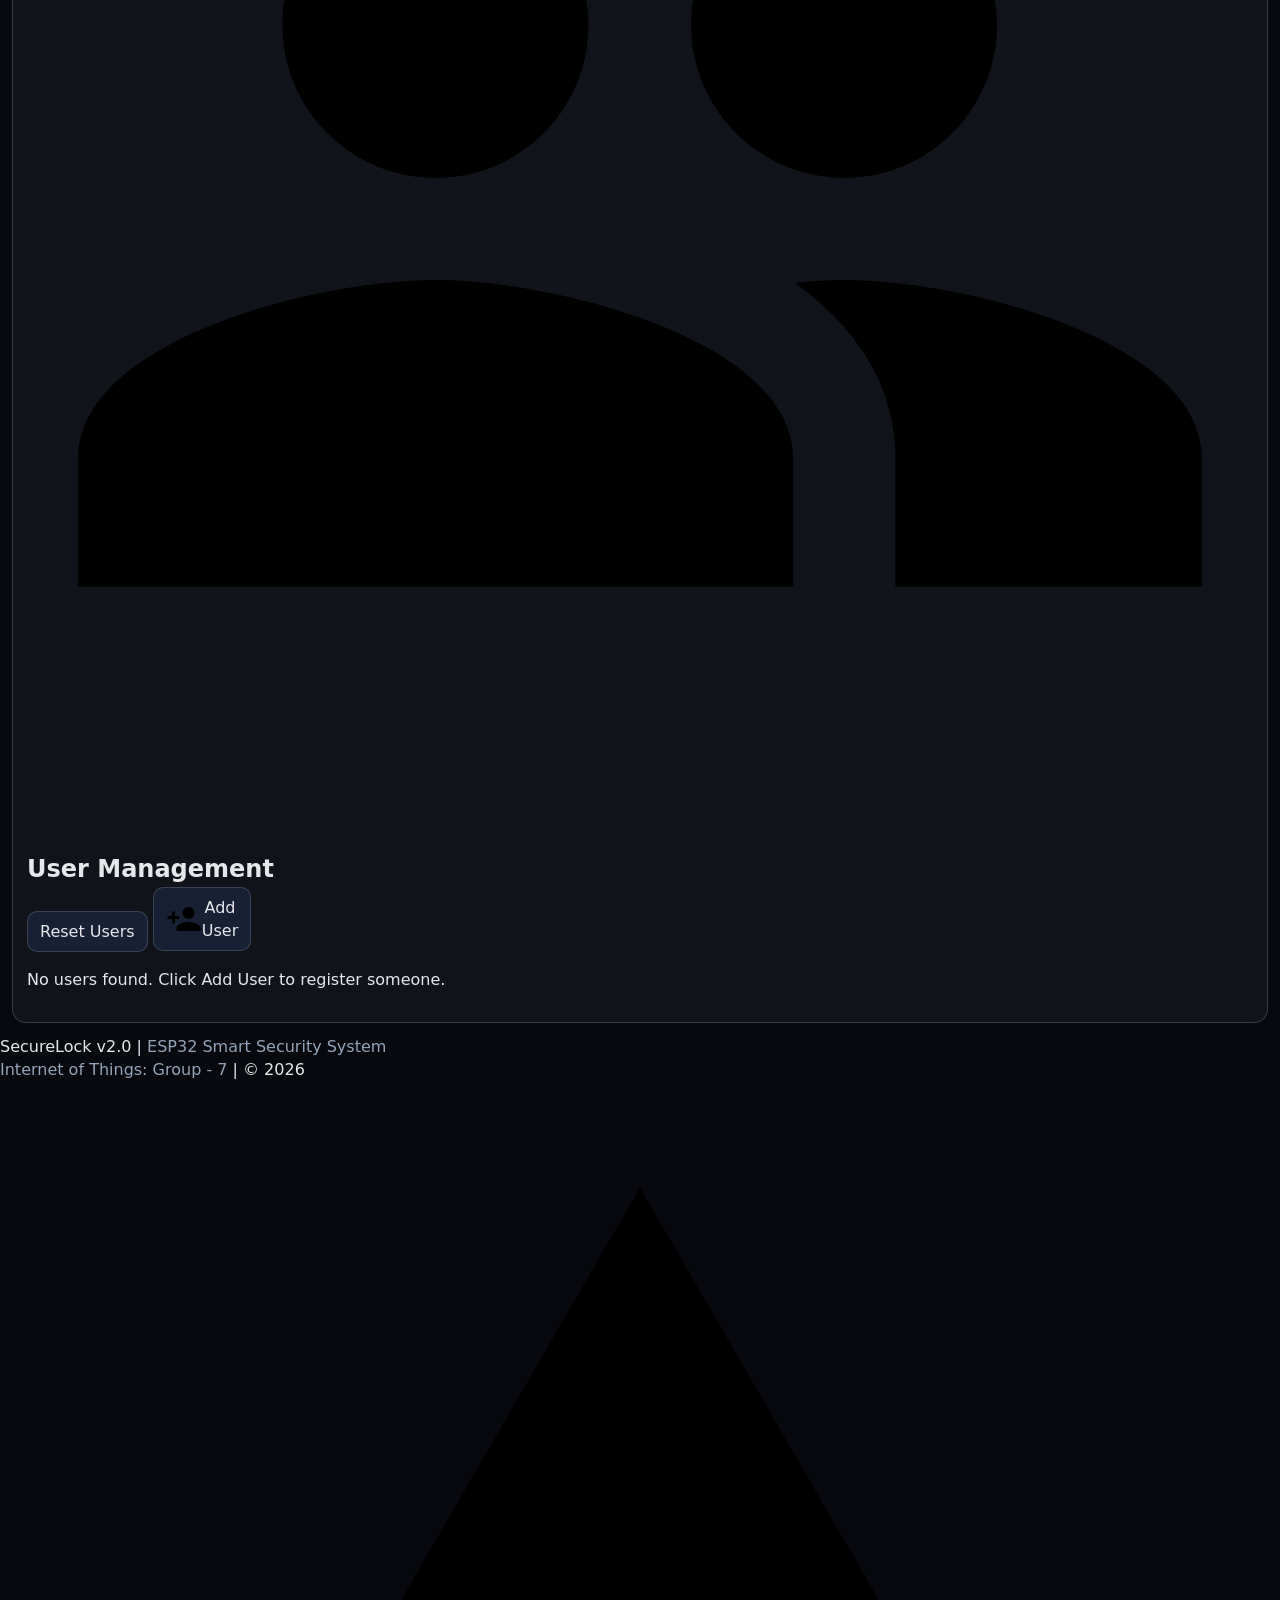
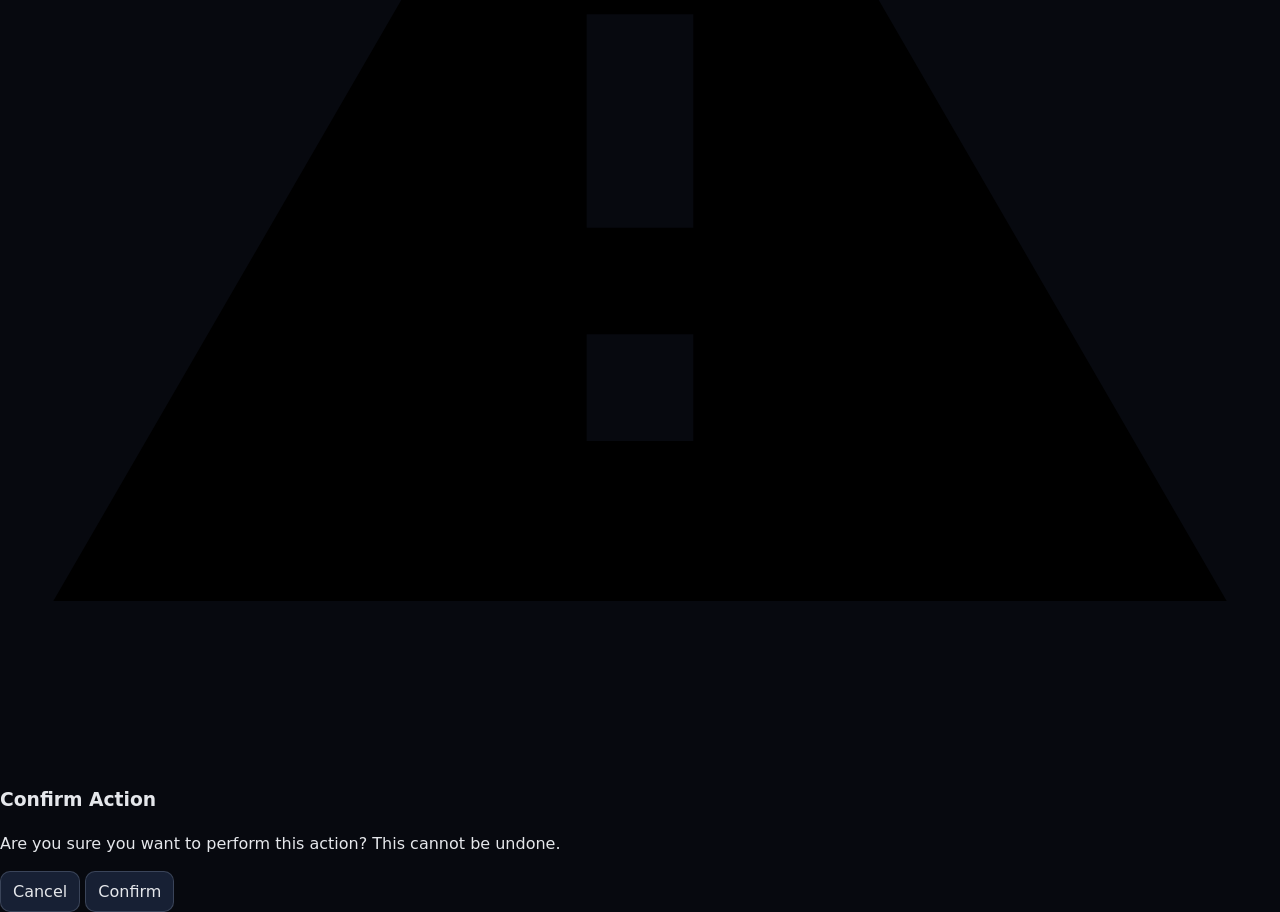
==== commit 165f43dd: "Newest updates addition" ====
--- a/data/html/index.html
+++ b/data/html/index.html
@@ -2,11 +2,11 @@
 <html lang="en">
 <head>
     <meta charset="UTF-8">
-    <meta http-equiv="refresh" content="0; url=/html/pages/dashboard.html">
+    <meta http-equiv="refresh" content="0; url=pages/dashboard.html?v=20260328r4">
     <meta name="viewport" content="width=device-width, initial-scale=1.0">
     <title>SecureLock Dashboard</title>
 </head>
 <body>
-    <p>Redirecting to dashboard… <a href="/html/pages/dashboard.html">Continue</a></p>
+    <p>Redirecting to dashboard… <a href="pages/dashboard.html?v=20260328r4">Continue</a></p>
 </body>
 </html>
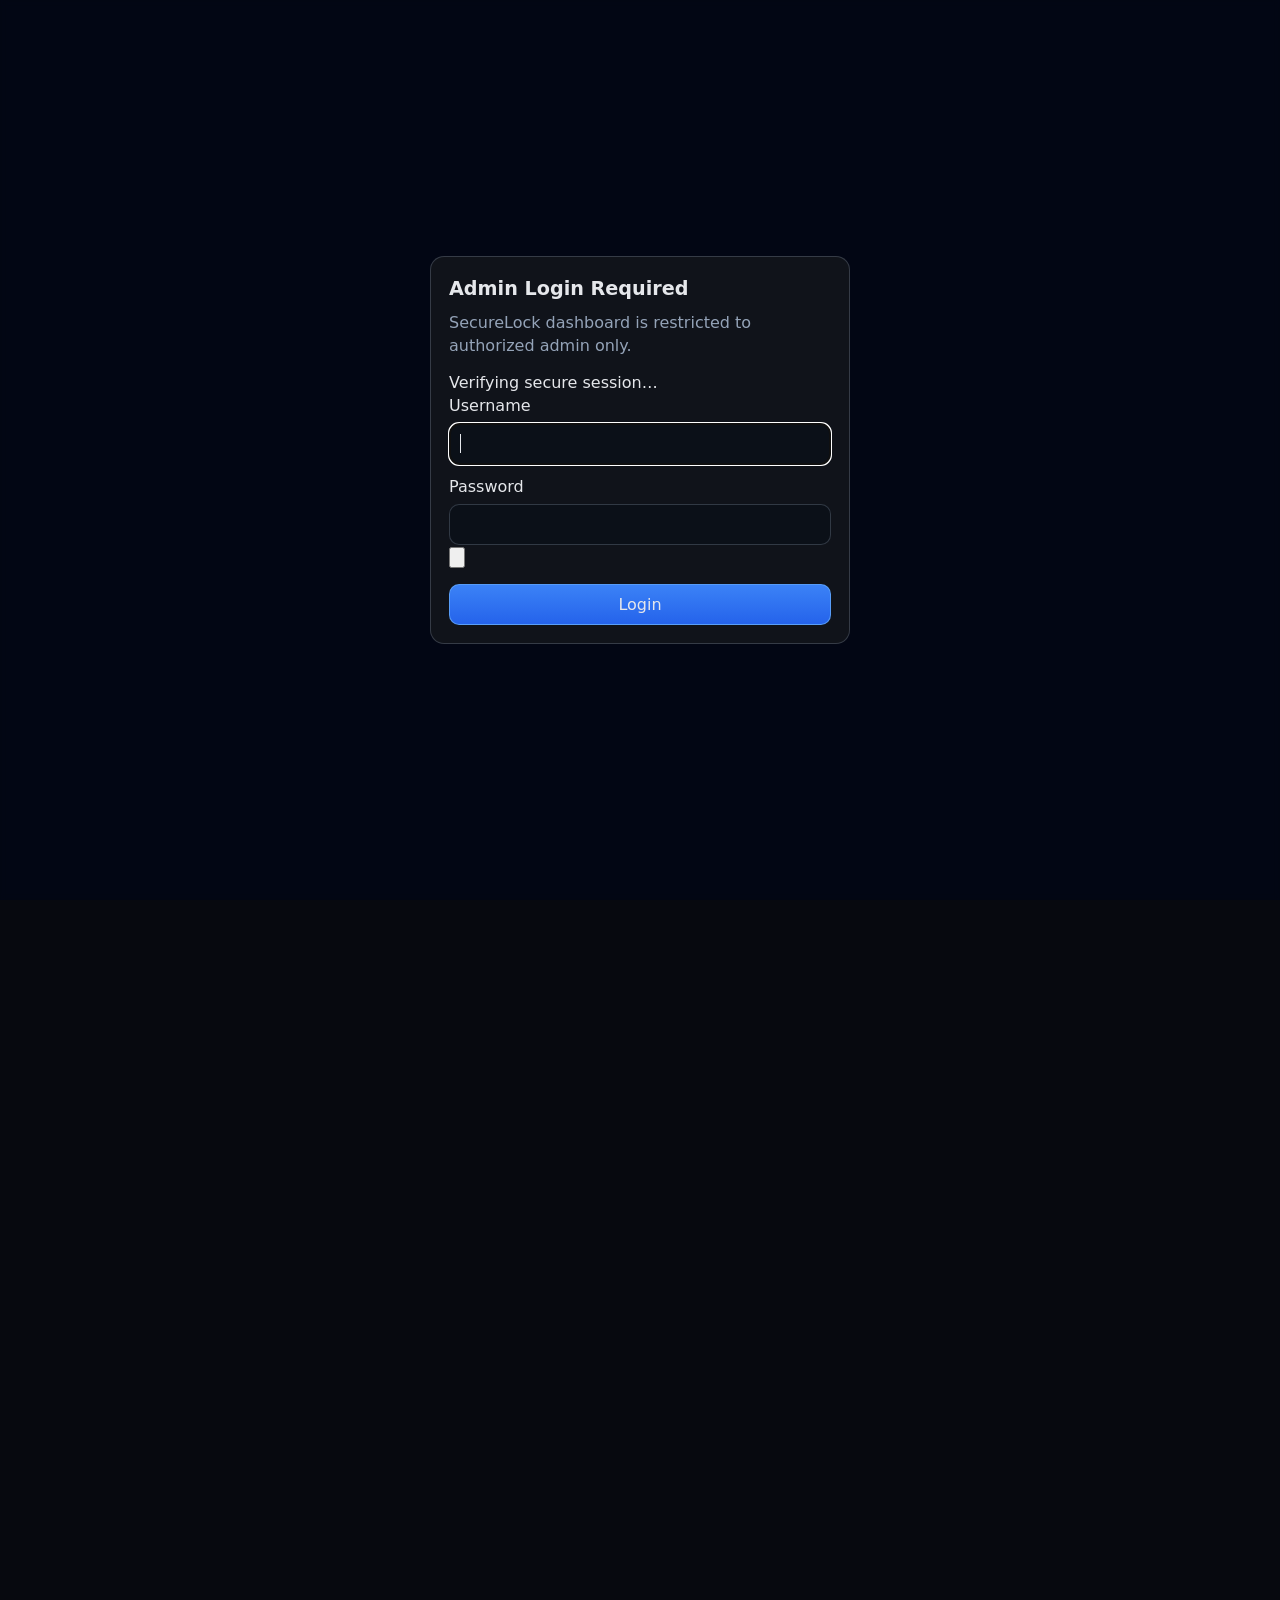
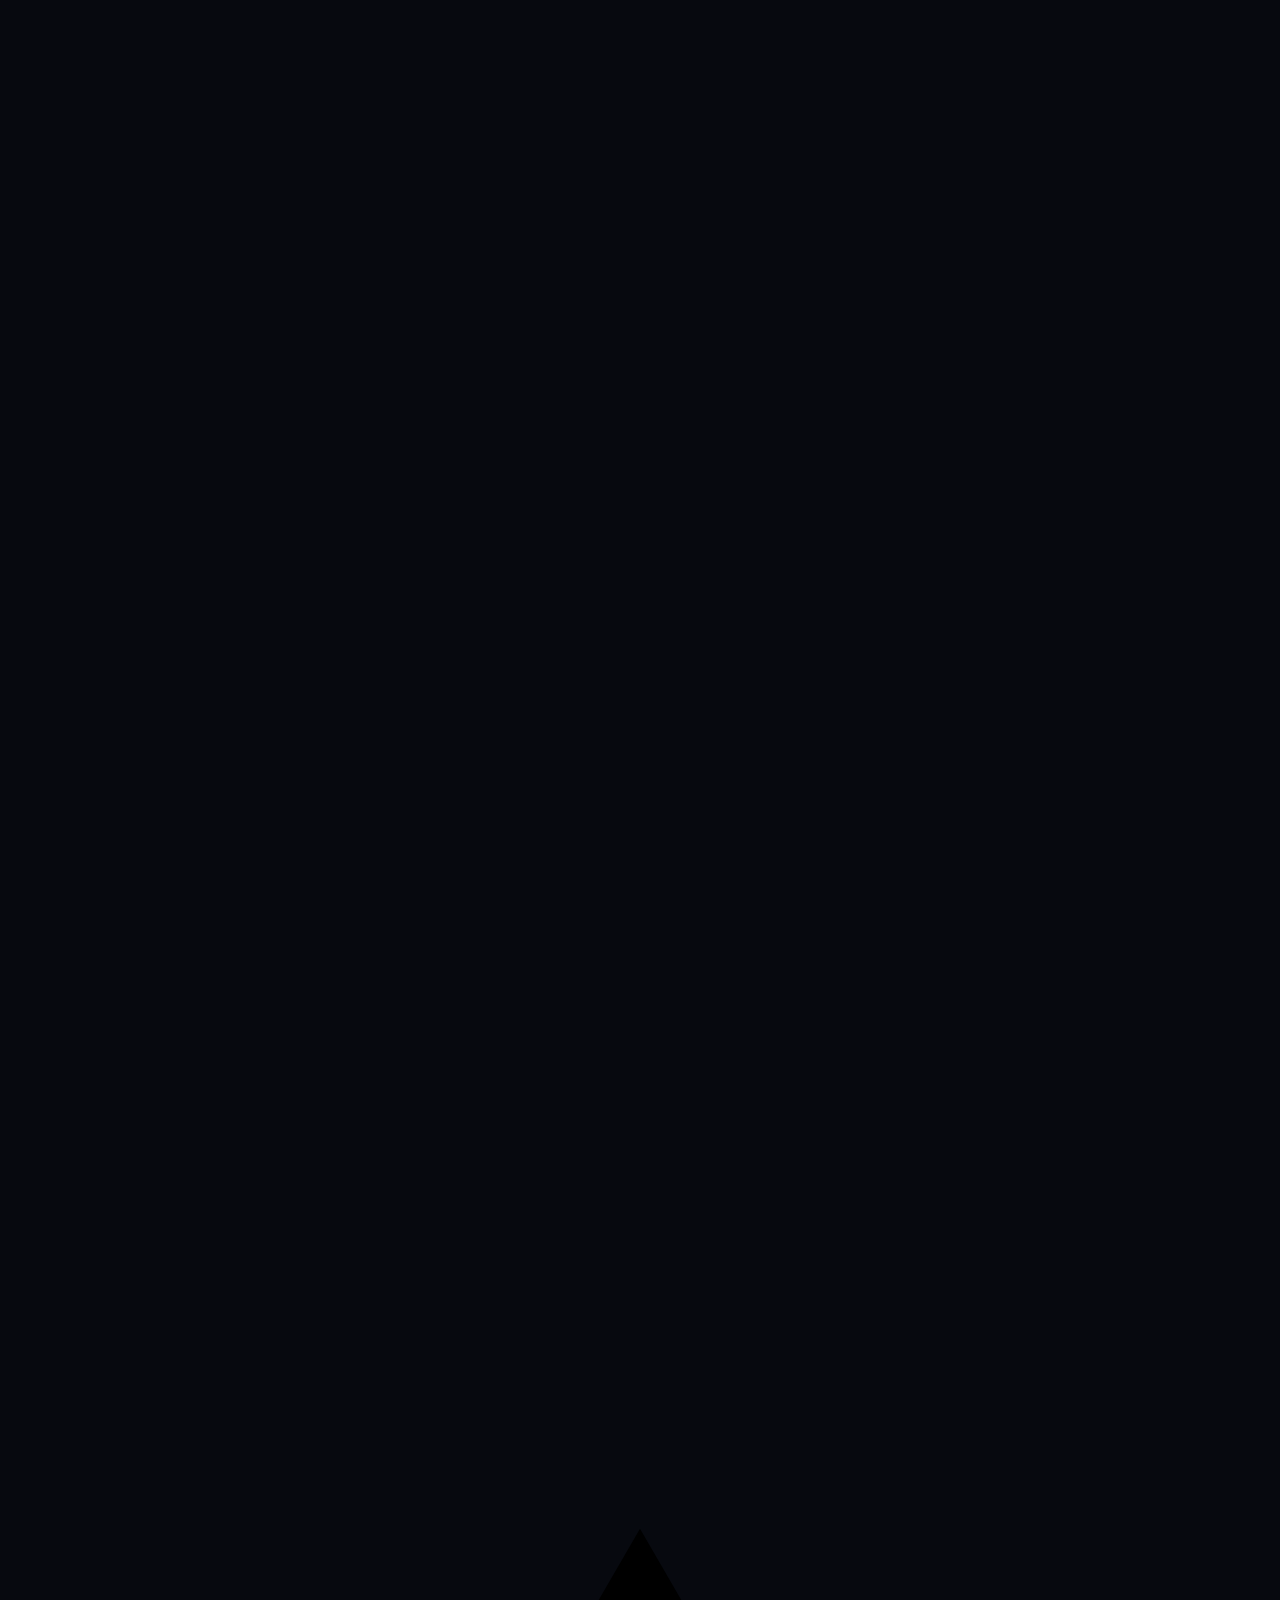
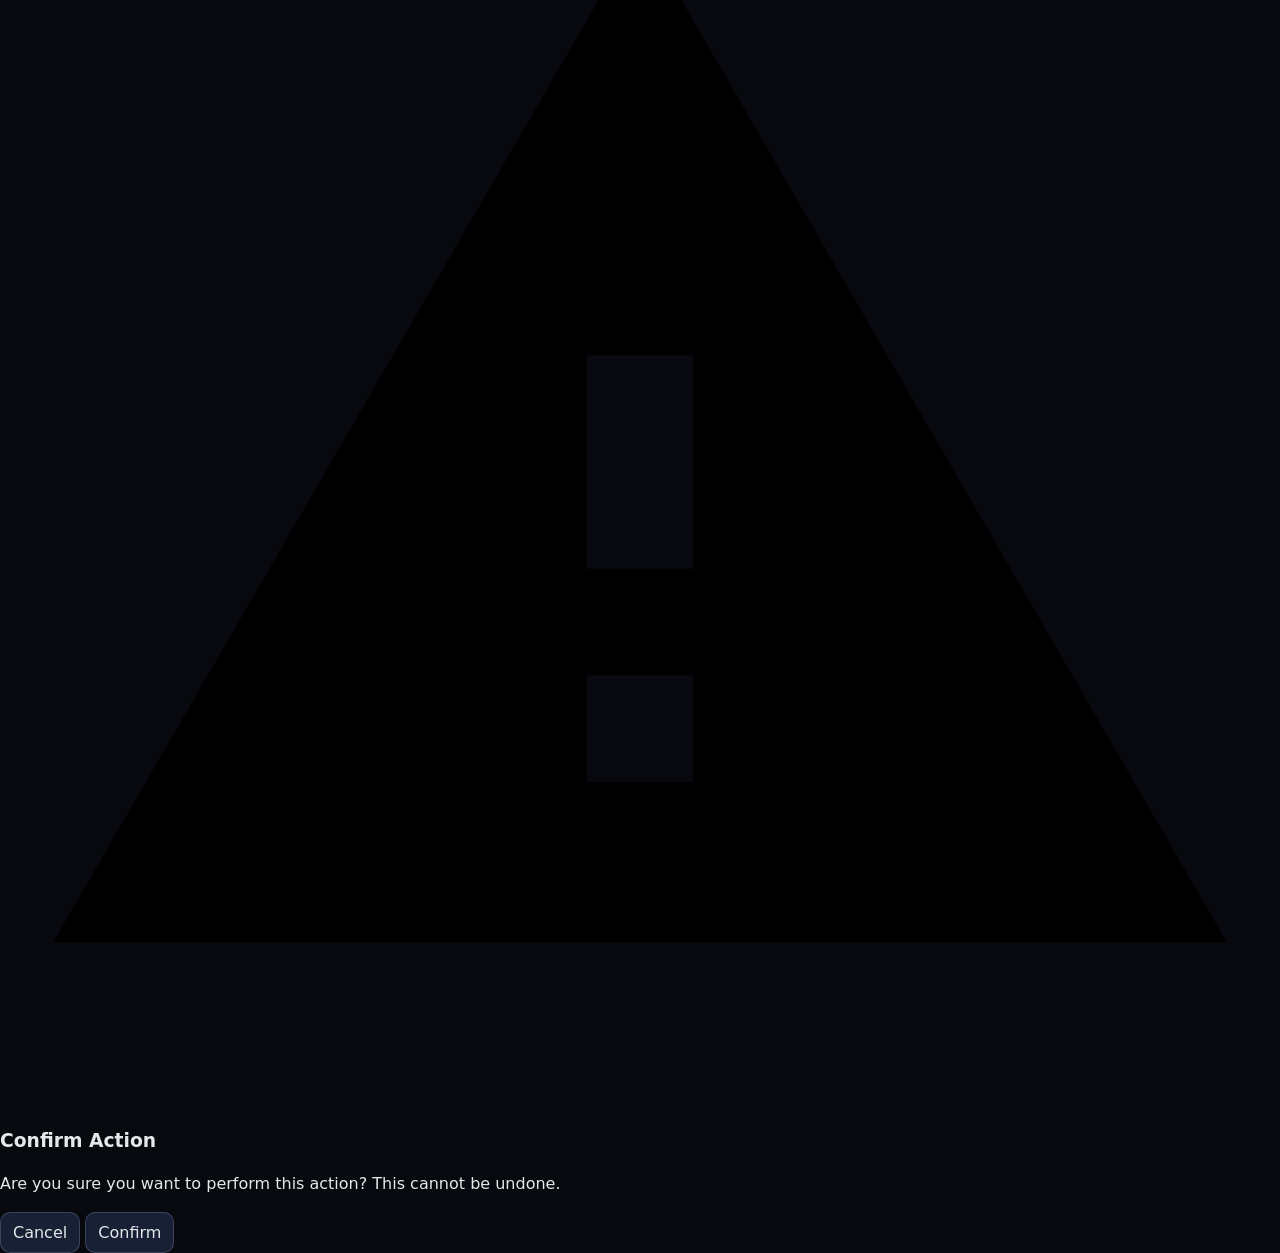
==== commit 57dccfae: "feat: harden security, admin flows, telemetry, and docs" ====
--- a/data/html/index.html
+++ b/data/html/index.html
@@ -2,11 +2,11 @@
 <html lang="en">
 <head>
     <meta charset="UTF-8">
-    <meta http-equiv="refresh" content="0; url=pages/dashboard.html?v=20260328r4">
+    <meta http-equiv="refresh" content="0; url=pages/dashboard.html?v=20260418r5">
     <meta name="viewport" content="width=device-width, initial-scale=1.0">
     <title>SecureLock Dashboard</title>
 </head>
 <body>
-    <p>Redirecting to dashboard… <a href="pages/dashboard.html?v=20260328r4">Continue</a></p>
+    <p>Redirecting to dashboard… <a href="pages/dashboard.html?v=20260418r5">Continue</a></p>
 </body>
 </html>
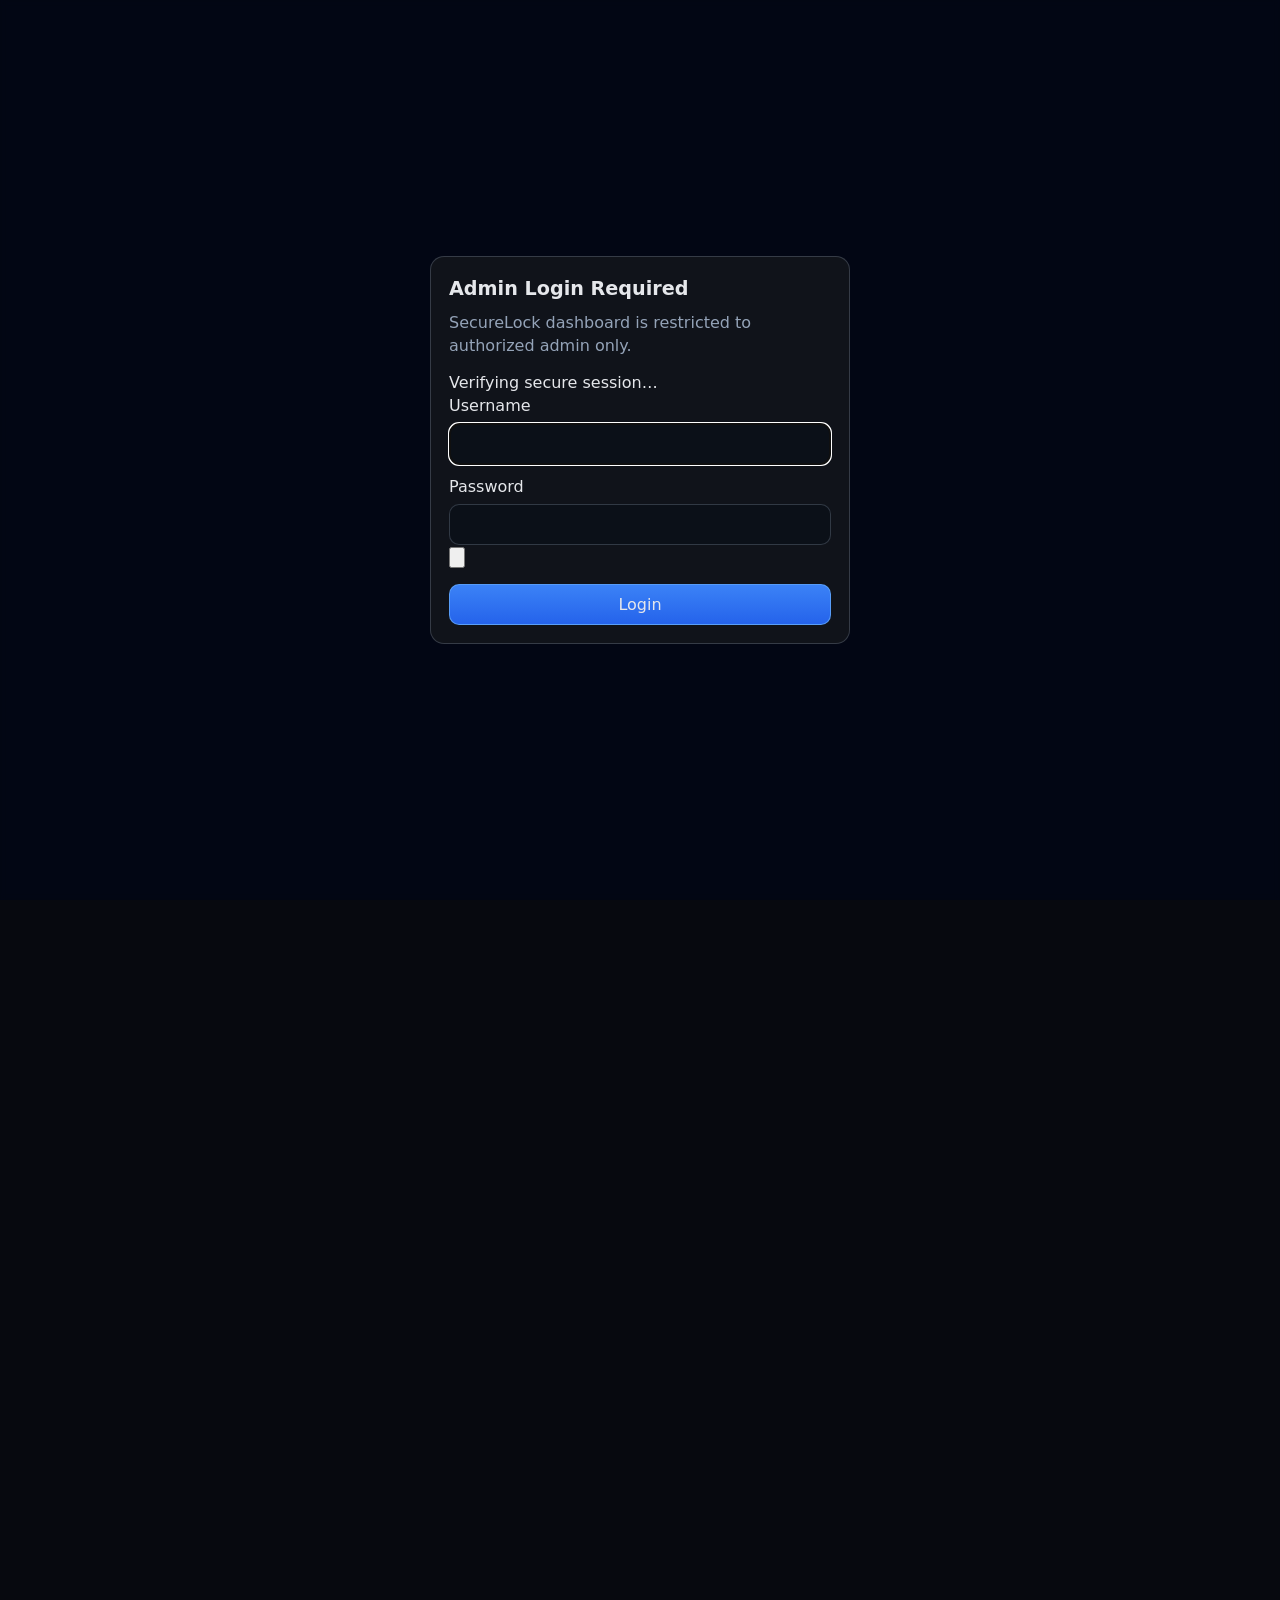
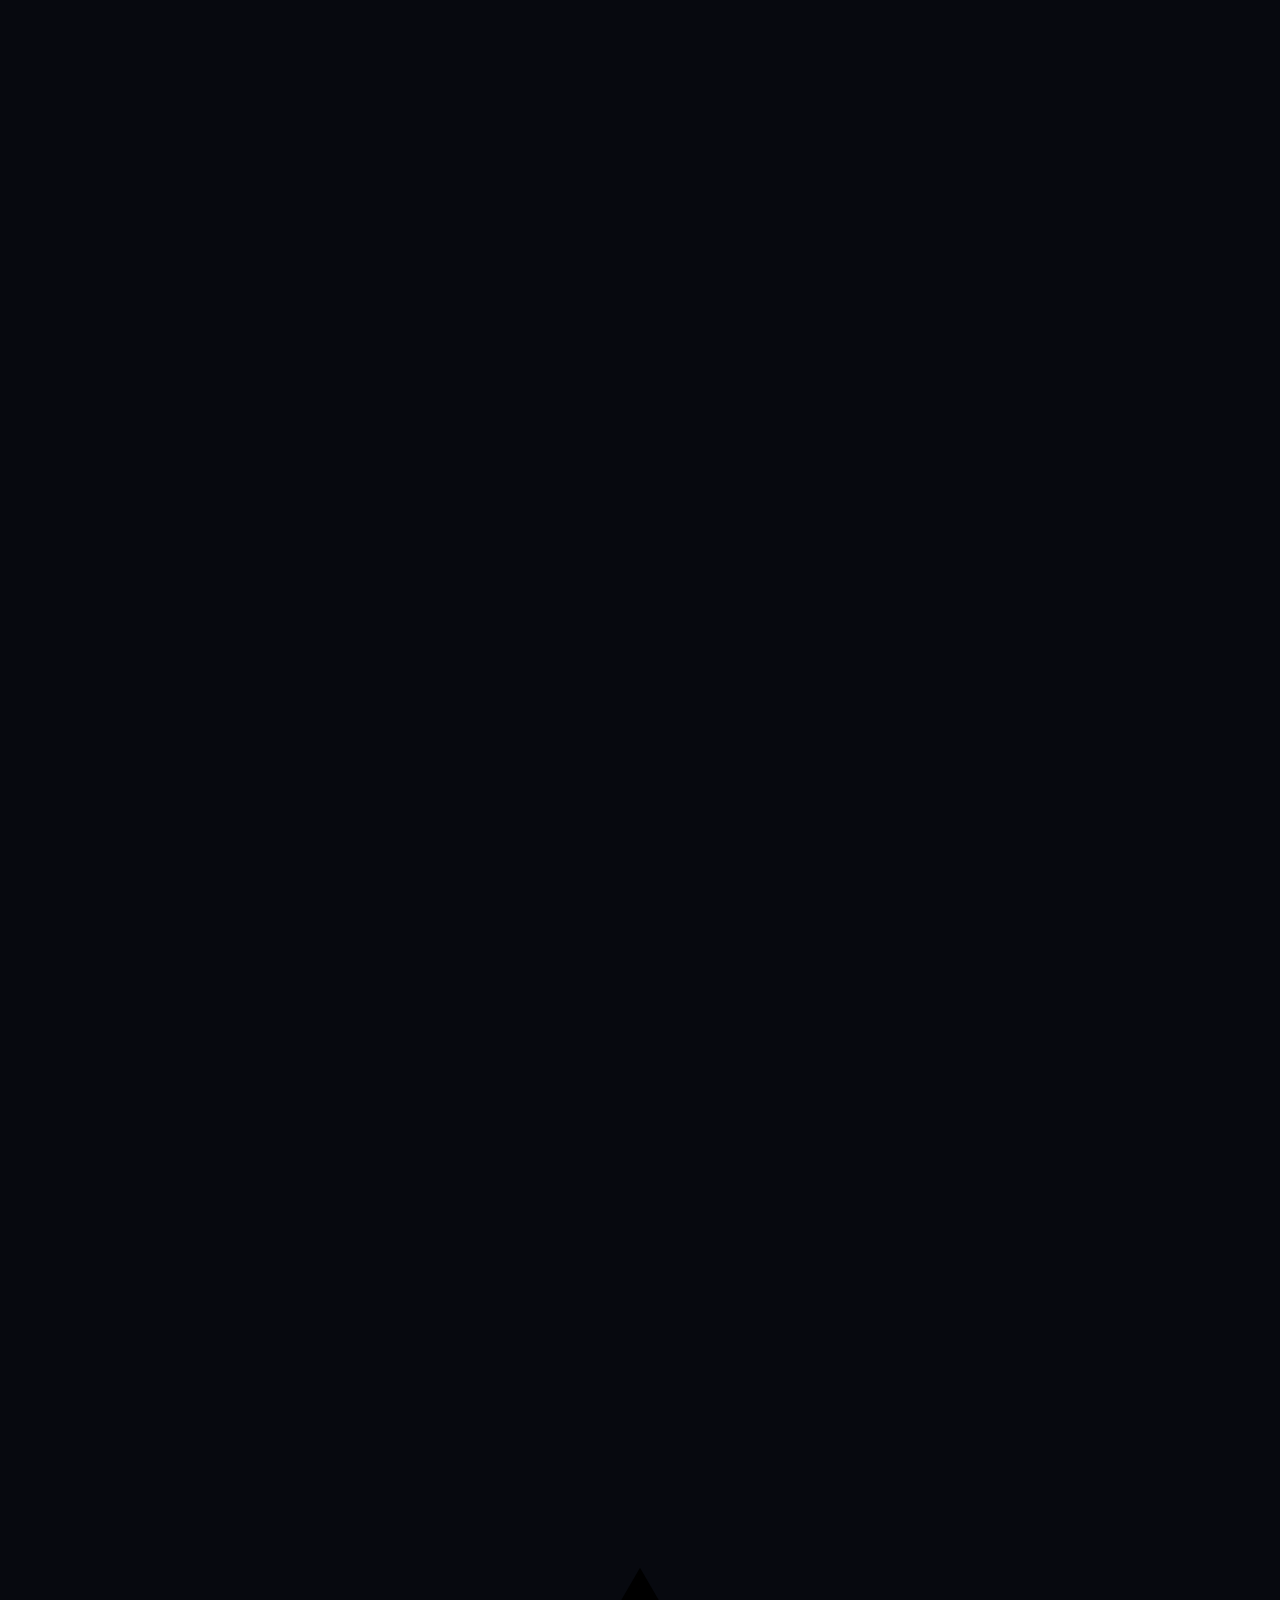
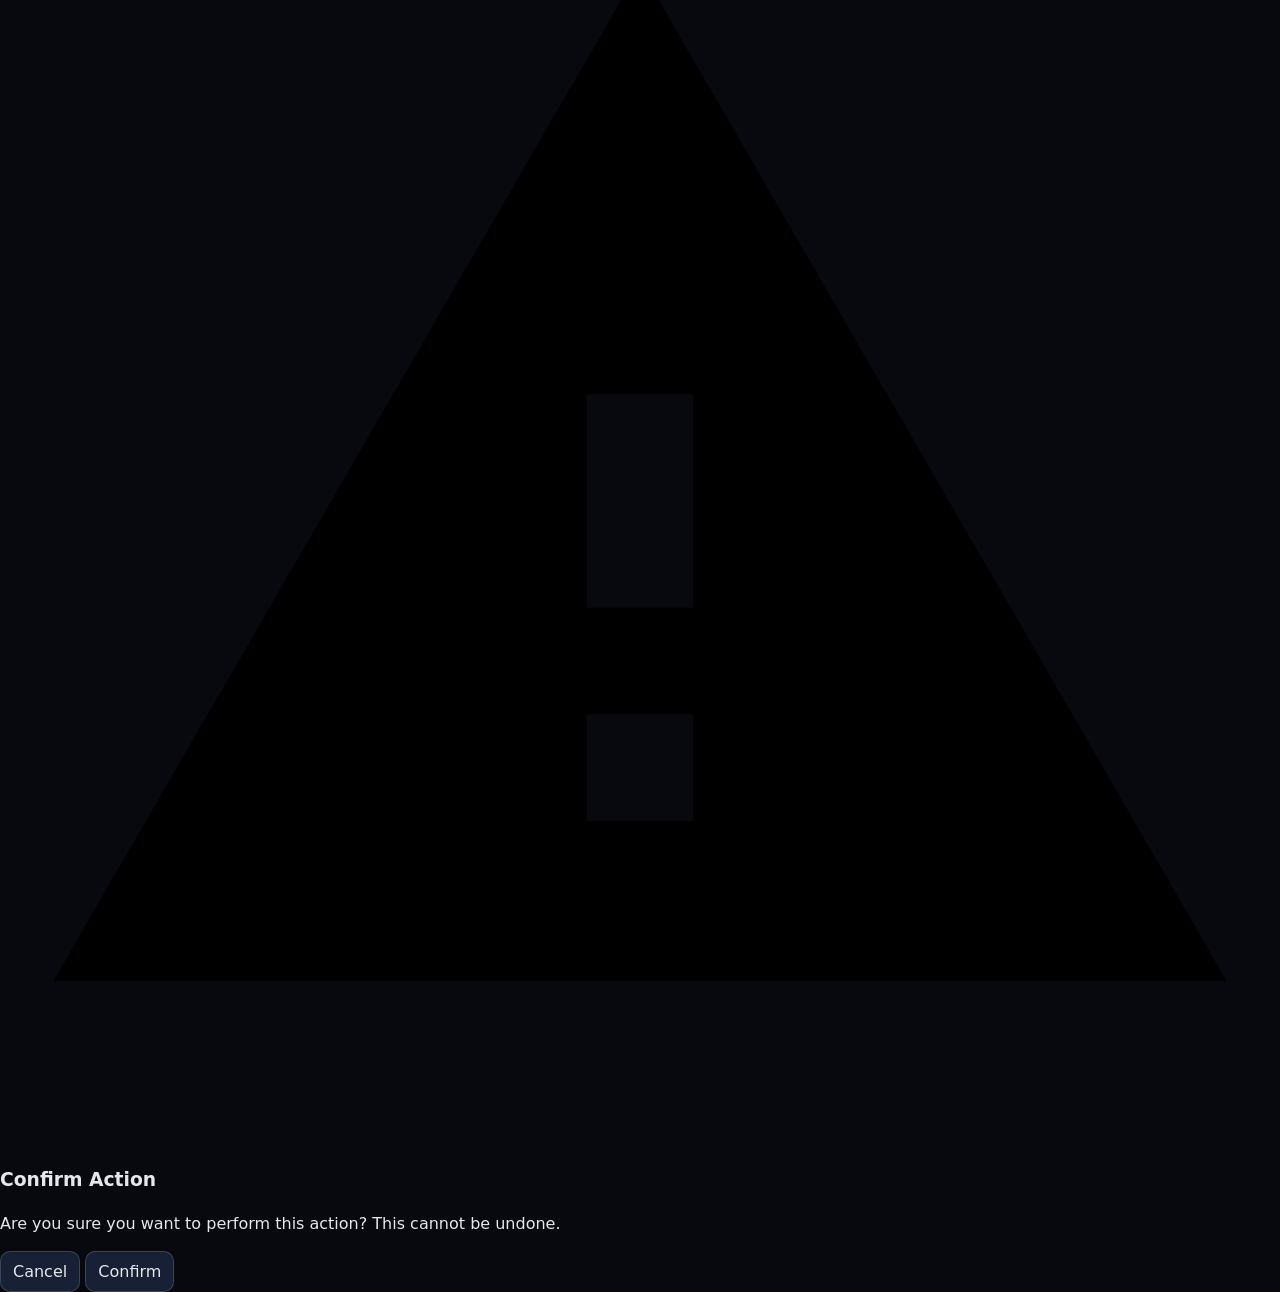
==== commit 96fb7cd4: "Optimize deploy speed and modularize static serving" ====
--- a/data/html/index.html
+++ b/data/html/index.html
@@ -2,11 +2,11 @@
 <html lang="en">
 <head>
     <meta charset="UTF-8">
-    <meta http-equiv="refresh" content="0; url=pages/dashboard.html?v=20260418r5">
+    <meta http-equiv="refresh" content="0; url=pages/dashboard.html?v=20260418r7">
     <meta name="viewport" content="width=device-width, initial-scale=1.0">
     <title>SecureLock Dashboard</title>
 </head>
 <body>
-    <p>Redirecting to dashboard… <a href="pages/dashboard.html?v=20260418r5">Continue</a></p>
+    <p>Redirecting to dashboard… <a href="pages/dashboard.html?v=20260418r7">Continue</a></p>
 </body>
 </html>
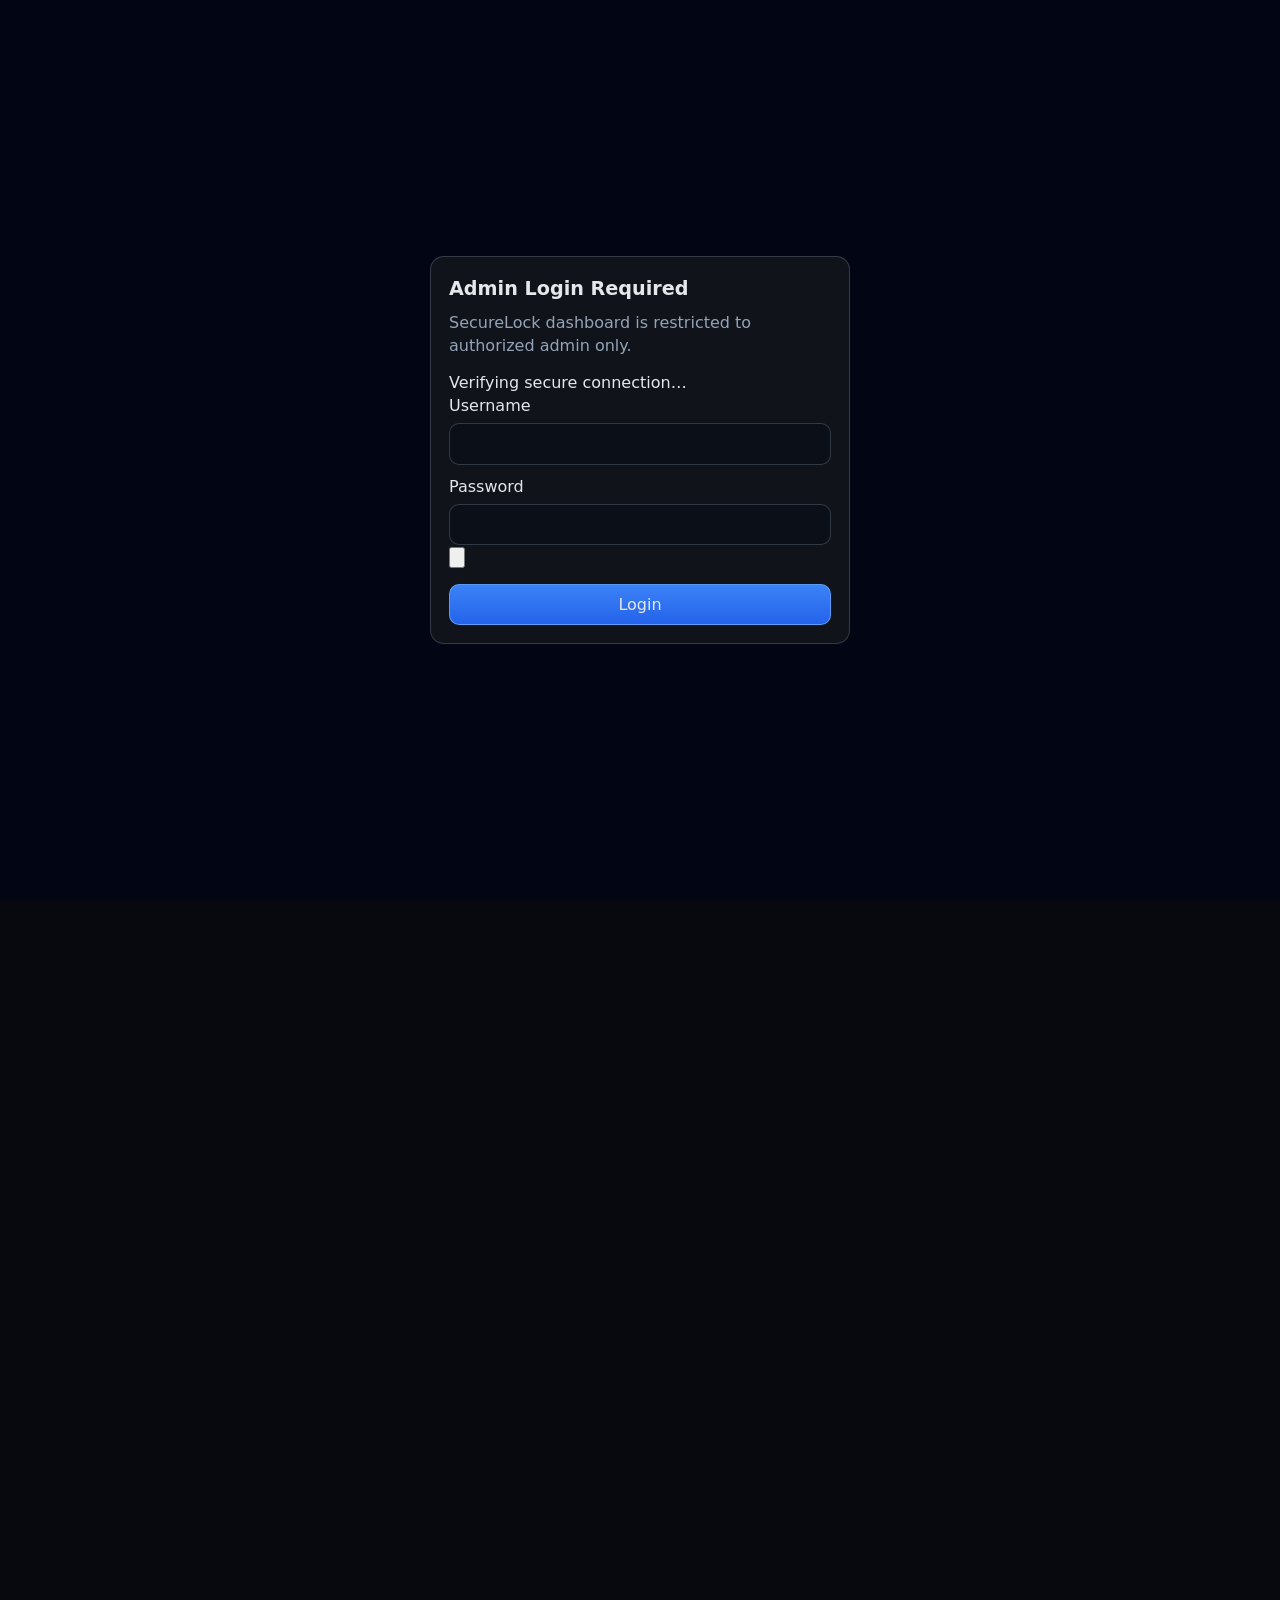
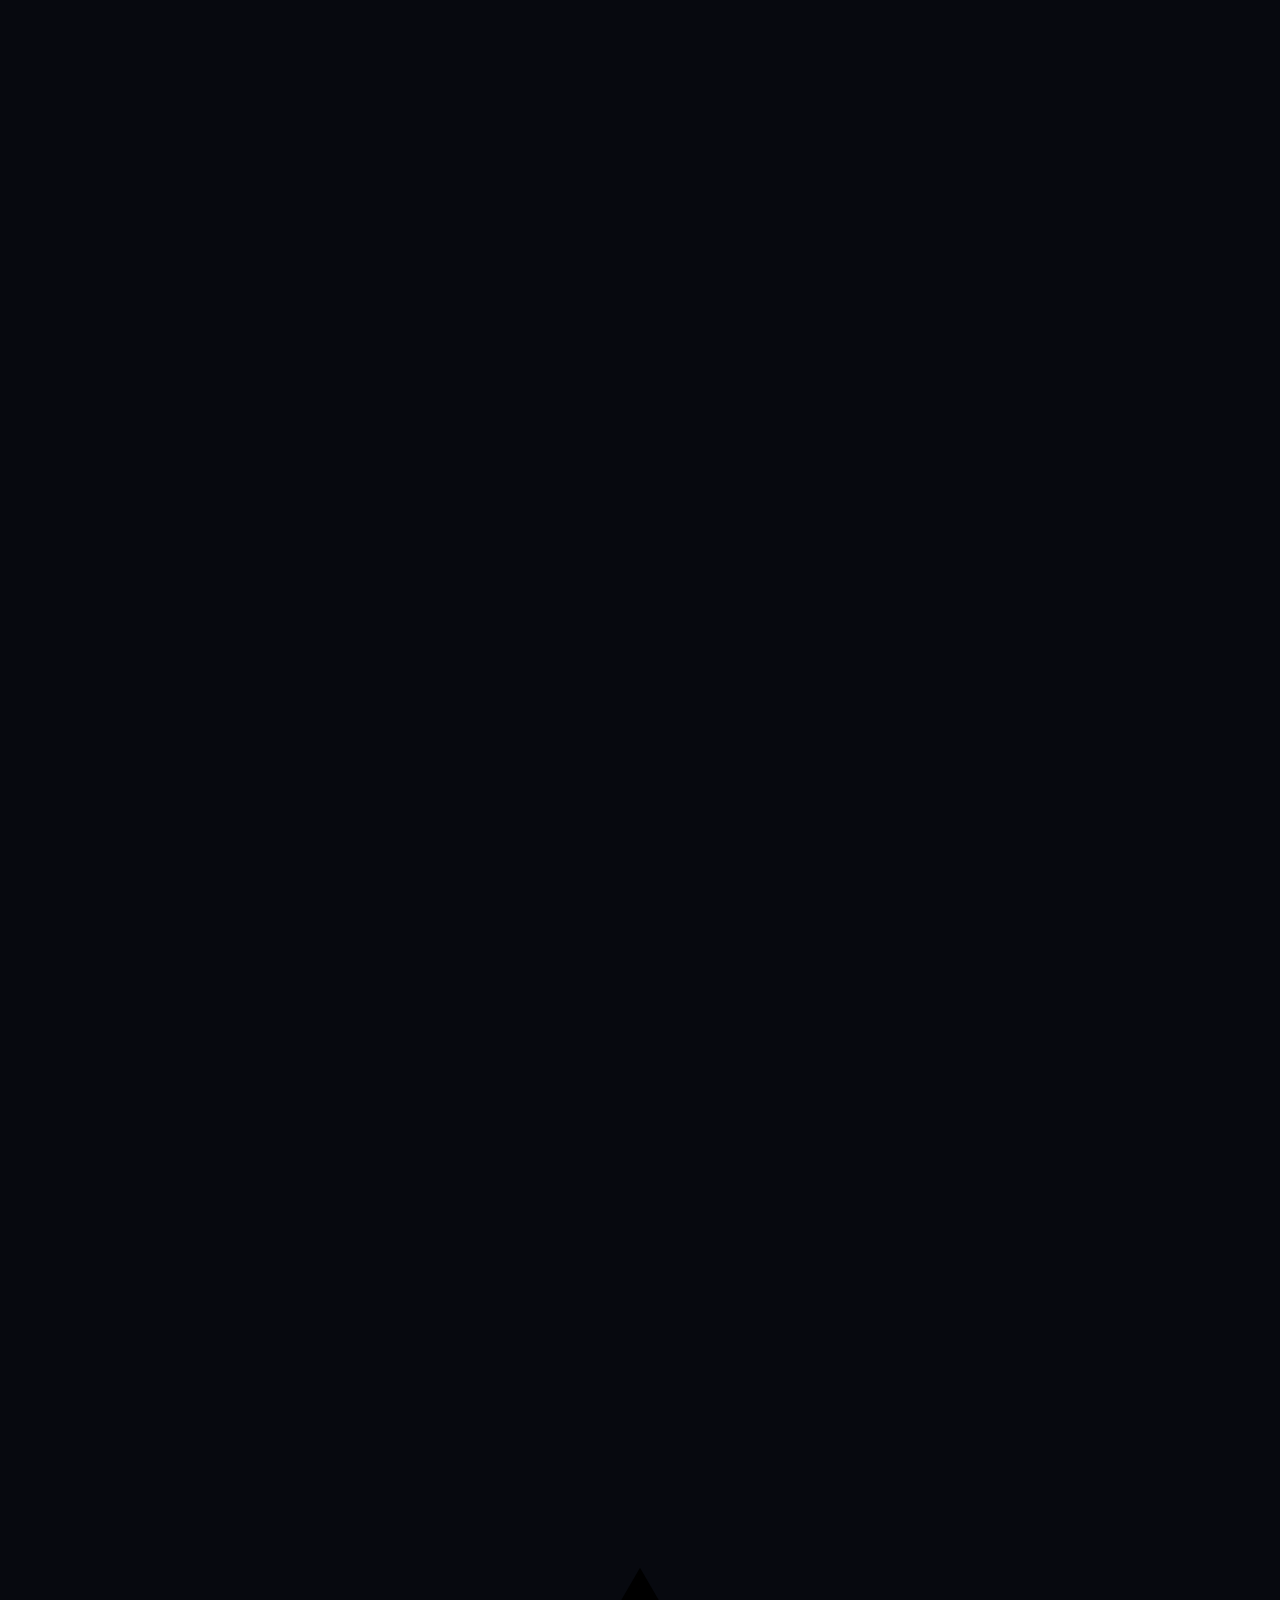
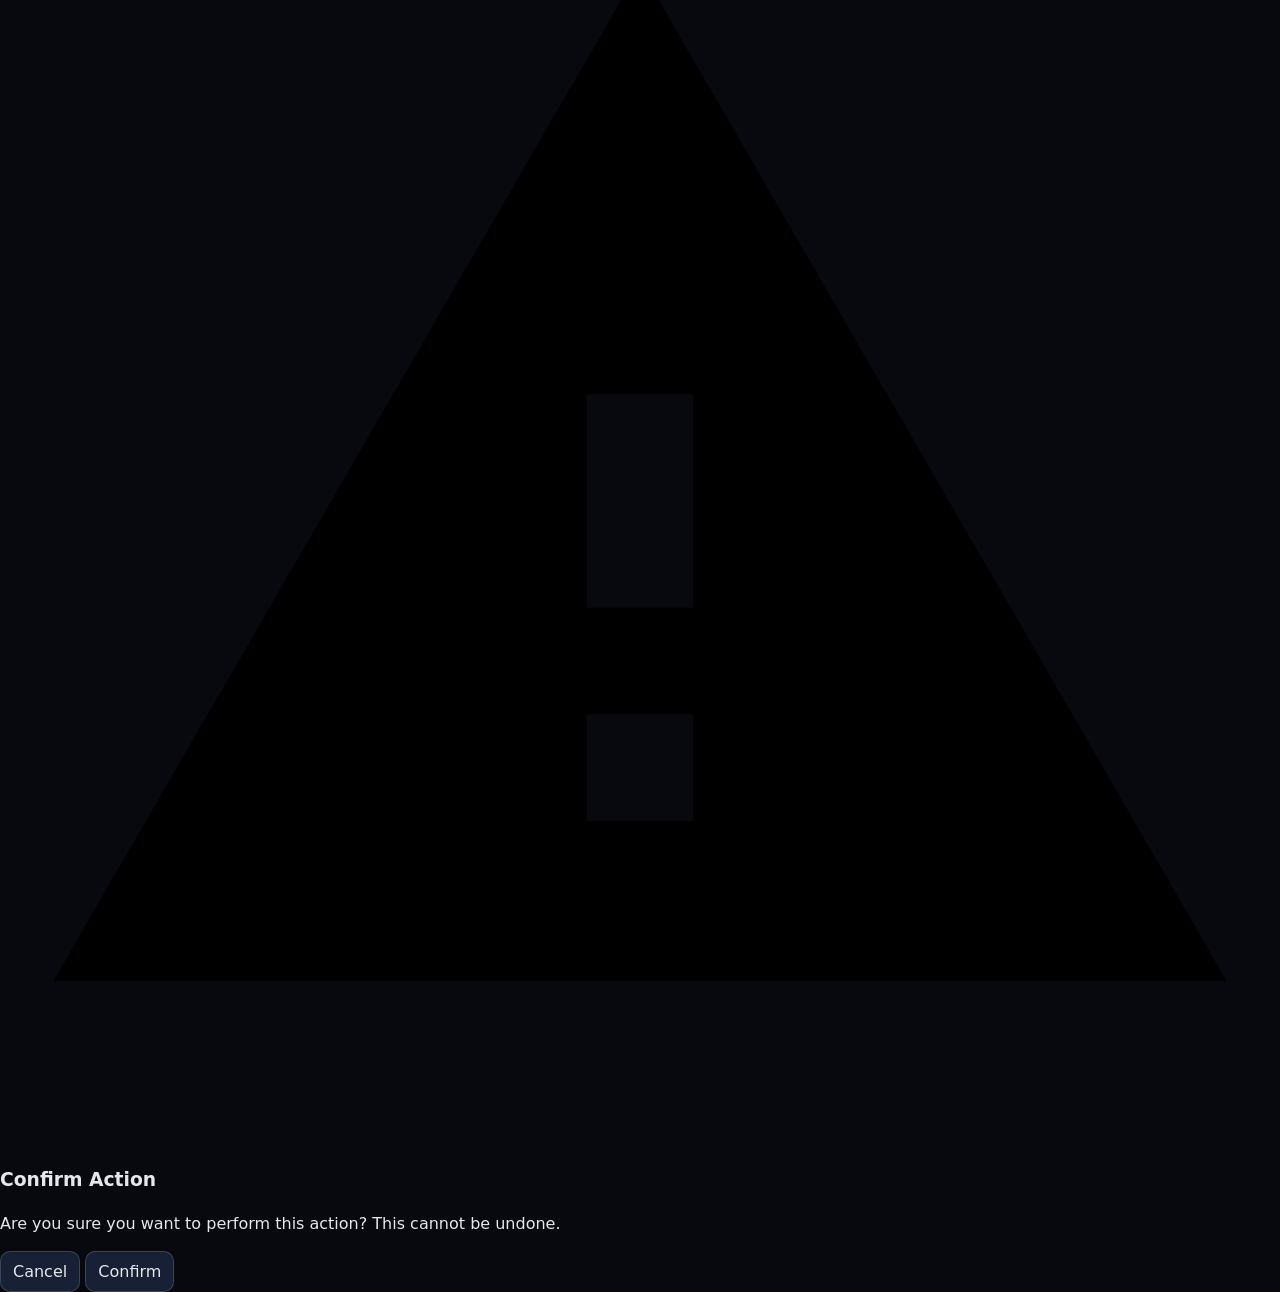
==== commit d2573ed0: "Refresh architecture: deploy-ready auth, user mgmt hardening, and runtime reliability" ====
--- a/data/html/index.html
+++ b/data/html/index.html
@@ -2,11 +2,11 @@
 <html lang="en">
 <head>
     <meta charset="UTF-8">
-    <meta http-equiv="refresh" content="0; url=pages/dashboard.html?v=20260418r7">
+    <meta http-equiv="refresh" content="0; url=pages/dashboard.html?v=20260419r2">
     <meta name="viewport" content="width=device-width, initial-scale=1.0">
     <title>SecureLock Dashboard</title>
 </head>
 <body>
-    <p>Redirecting to dashboard… <a href="pages/dashboard.html?v=20260418r7">Continue</a></p>
+    <p>Redirecting to dashboard… <a href="pages/dashboard.html?v=20260419r2">Continue</a></p>
 </body>
 </html>
